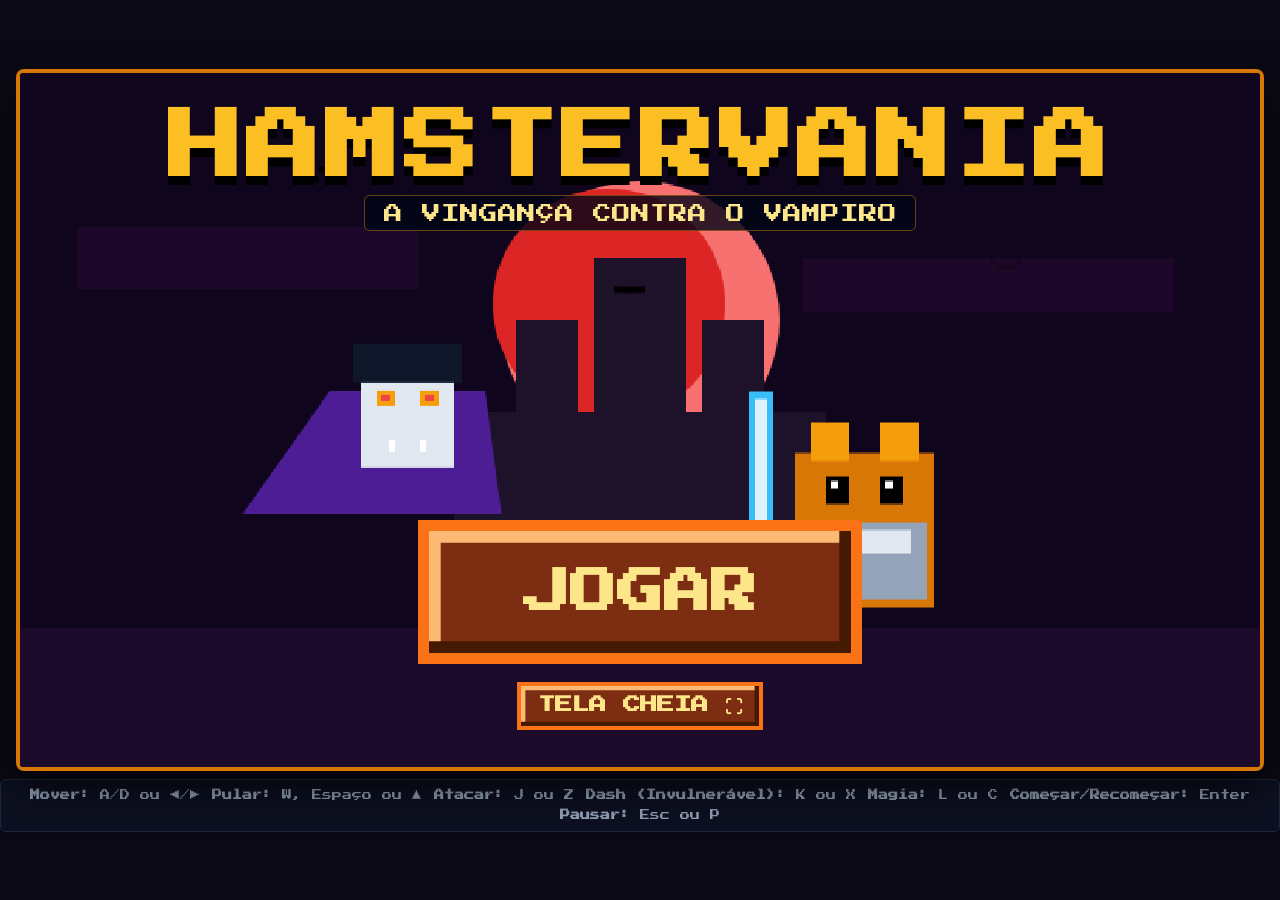
==== index.html @ 7ae37add "Rename HamsterVania.html to index.html" ====
<!DOCTYPE html>
<html lang="pt-BR">
<head>
  <meta charset="UTF-8">
  <meta name="viewport" content="width=device-width, initial-scale=1.0, maximum-scale=1.0, user-scalable=no, viewport-fit=cover">
  <meta name="mobile-web-app-capable" content="yes">
  <meta name="apple-mobile-web-app-capable" content="yes">
  <meta name="theme-color" content="#0b0914">
  <title>HamsterVania: O Cavaleiro Valente</title>
  <style>
    @import url('https://fonts.googleapis.com/css2?family=Press+Start+2P&display=swap');

    * {
      box-sizing: border-box;
      font-family: 'Press Start 2P', 'Courier New', monospace;
      user-select: none;
      -webkit-user-select: none;
      -webkit-touch-callout: none;
      -webkit-tap-highlight-color: transparent;
      touch-action: manipulation;
    }

    html, body {
      margin: 0;
      height: 100%;
      background: #0b0914;
      color: #fff;
      overflow: hidden;
      overscroll-behavior: none;
    }

    .hidden { display: none !important; }
    .opacity-0 { opacity: 0 !important; }

    /* ---------- Estrutura geral ---------- */
    #app {
      position: fixed;
      inset: 0;
      display: flex;
      flex-direction: column;
      align-items: center;
      justify-content: center;
    }
    body.touch.portrait #app { justify-content: flex-start; }
    /* Retrato: palco centralizado na área acima dos controles */
    body.touch.portrait #stageWrap { margin: auto 0; }

    /* O tamanho do palco é definido por JS (sempre 16:9) e serve de "container" para as unidades cqw */
    #stageWrap {
      container-type: size;
      width: 800px;
      height: 450px;
      flex: none;
    }

    #stage {
      position: relative;
      width: 100%;
      height: 100%;
      overflow: hidden;
      background: #0f172a;
      border: 4px solid #d97706;
      border-radius: 8px;
      box-shadow: 0 20px 40px rgba(0, 0, 0, .6);
      /* Toda a interface do palco escala em "em" a partir daqui */
      font-size: clamp(8px, 2cqw, 36px);
    }
    body.touch.landscape #stage { border-width: 2px; border-radius: 4px; }
    body.touch.portrait #stage { border-width: 2px; border-radius: 0 0 6px 6px; }

    canvas {
      image-rendering: pixelated;
      image-rendering: crisp-edges;
      background: #110d1f;
    }
    #gameCanvas { display: block; width: 100%; height: 100%; }

    /* ---------- Botão pixel ---------- */
    .pixel-btn {
      background: #7c2d12;
      color: #fde68a;
      border: .25em solid #f97316;
      box-shadow: inset -.25em -.25em 0 #451a03, inset .25em .25em 0 #fdba74;
      font-weight: bold;
      cursor: pointer;
      transition: transform .1s, background .15s;
    }
    .pixel-btn:hover { background: #9a3412; }
    .pixel-btn:active { transform: scale(.95); }

    .overlay {
      position: absolute;
      inset: 0;
      display: flex;
      flex-direction: column;
      align-items: center;
    }

    /* ---------- Tela inicial ---------- */
    #startScreen {
      z-index: 20;
      justify-content: space-between;
      padding: 1.2em 1em;
      background: rgba(2, 6, 23, .4);
    }
    #coverCanvas { position: absolute; inset: 0; width: 100%; height: 100%; z-index: -1; }
    .title-wrap { display: flex; flex-direction: column; align-items: center; gap: .4em; text-align: center; margin-top: .3em; }
    .game-title {
      margin: 0;
      font-size: max(17px, 3em);
      color: #fbbf24;
      text-shadow: 0 .12em 0 #000;
      letter-spacing: .05em;
      animation: pulse 2s cubic-bezier(.4, 0, .6, 1) infinite;
    }
    @keyframes pulse { 50% { opacity: .5; } }
    .subtitle {
      margin: 0;
      font-size: max(8px, .75em);
      color: #fde68a;
      background: rgba(2, 6, 23, .8);
      padding: .4em 1em;
      border-radius: .3em;
      border: 1px solid rgba(245, 158, 11, .4);
    }
    .start-actions { position: relative; z-index: 10; display: flex; flex-direction: column; align-items: center; gap: .7em; margin-bottom: .3em; }
    #startBtn { padding: .8em 2em; font-size: max(14px, 1.875em); }
    .secondary-row { display: flex; gap: .6em; align-items: center; }
    #continueBtn { padding: .7em 1.6em; font-size: max(11px, 1.35em); }
    #startBtn.compact { padding: .55em 1.4em; font-size: max(9px, 1em); }
    #toast {
      position: absolute; top: 30%; left: 50%; transform: translateX(-50%);
      z-index: 12; pointer-events: none; white-space: nowrap;
      font-size: max(8px, .9em); color: #fde68a;
      background: rgba(15, 23, 42, .92); border: 1px solid rgba(245, 158, 11, .6);
      border-radius: .3em; padding: .5em 1em;
      opacity: 0; transition: opacity .25s;
    }
    #toast.show { opacity: 1; }
    #pauseBtn {
      position: absolute; bottom: .6em; left: 50%; transform: translateX(-50%);
      z-index: 11; display: none; align-items: center; justify-content: center;
      width: 2.6em; height: 2.6em; padding: 0; font-size: max(9px, 1.1em);
      background: rgba(30, 41, 59, .75); color: #e2e8f0;
      border: 2px solid #475569; border-radius: .5em; cursor: pointer; opacity: .8;
    }
    #pauseBtn:hover { opacity: 1; background: rgba(217, 119, 6, .8); }
    body.playing #pauseBtn { display: flex; }
    #pauseScreen {
      z-index: 35; justify-content: center; gap: .7em; padding: 1em;
      background: rgba(2, 6, 23, .82); backdrop-filter: blur(3px);
    }
    #pauseScreen h2 { margin: 0 0 .3em; font-size: max(14px, 2.4em); color: #fbbf24; text-shadow: 0 .12em 0 #000; }
    .menu-btn { width: min(20em, 85%); padding: .6em .5em; font-size: max(9px, 1em); }
    body.paused #mobileControls { opacity: .35; }
    body.paused .ctl-group { pointer-events: none !important; }
    .small-btn { padding: .6em 1em; font-size: max(8px, .7em); }
    #rotateHint {
      display: none;
      font-size: max(7px, .6em);
      color: #fde68a;
      background: rgba(2, 6, 23, .8);
      padding: .5em .8em;
      border-radius: .3em;
      text-align: center;
      line-height: 1.5;
    }
    body.touch.portrait #rotateHint { display: block; }

    /* ---------- Lore ---------- */
    #loreScreen {
      z-index: 25;
      justify-content: center;
      background: rgba(2, 6, 23, .95);
      padding: 1em 1.2em;
      text-align: center;
    }
    .lore-inner { width: 100%; max-width: 46em; height: 100%; max-height: 100%; display: flex; flex-direction: column; gap: .6em; min-height: 0; }
    .lore-head { display: flex; justify-content: space-between; align-items: center; gap: .6em; flex: none; }
    .lore-head h2 { margin: 0; font-size: max(10px, 1.5em); color: #fbbf24; text-shadow: 0 .1em 0 #000; text-align: left; }
    #skipBtn { padding: .5em .8em; font-size: max(7px, .7em); color: #fcd34d; white-space: nowrap; }
    #loreTextContainer {
      flex: 1 1 auto;
      min-height: 0;
      overflow-y: auto;
      -webkit-overflow-scrolling: touch;
      font-size: max(8px, .85em);
      color: #cbd5e1;
      line-height: 1.7;
      padding: .8em;
      border: 1px solid rgba(245, 158, 11, .3);
      border-radius: .4em;
      background: rgba(15, 23, 42, .9);
      text-align: left;
      box-shadow: inset 0 2px 4px rgba(0, 0, 0, .5);
    }
    #loreTextContainer p { margin: 0 0 .9em; }
    #loreTextContainer p:last-child { margin: 0; }
    #okBtn { flex: none; width: 100%; padding: .7em .5em; font-size: max(9px, 1.05em); }

    /* ---------- Game over / vitória ---------- */
    #msgScreen {
      z-index: 30;
      justify-content: center;
      background: rgba(0, 0, 0, .85);
      backdrop-filter: blur(4px);
      padding: 1em;
      text-align: center;
    }
    #msgTitle { margin: 0 0 .5em; font-size: max(16px, 3em); text-shadow: 0 .12em 0 #000; }
    #msgTitle.lose { color: #ef4444; }
    #msgTitle.win { color: #fbbf24; }
    #msgDesc { margin: 0 0 1.2em; font-size: max(8px, .85em); color: #cbd5e1; max-width: 32em; line-height: 1.7; }
    #restartBtn { padding: .8em 1.6em; font-size: max(10px, 1.1em); }

    /* ---------- HUD ---------- */
    #hud {
      position: absolute;
      top: .6em; left: .6em; right: .6em;
      z-index: 10;
      display: flex;
      justify-content: space-between;
      align-items: flex-start;
      gap: .5em;
      pointer-events: none;
      font-size: max(8px, .85em);
    }
    .hud-box {
      background: rgba(15, 23, 42, .8);
      border: 1px solid rgba(245, 158, 11, .5);
      border-radius: .3em;
      padding: .45em .6em;
      min-width: 0;
    }
    .hud-row { display: flex; align-items: center; gap: .5em; }
    .hud-row + .hud-row { margin-top: .35em; }
    .bar { background: #1e293b; border: 1px solid #475569; border-radius: .25em; overflow: hidden; height: .85em; }
    .bar > div { height: 100%; }
    .bar-hp { width: 20cqw; }
    .bar-mp { width: 14cqw; height: .65em; }
    .bar-st { width: 17cqw; height: .65em; }
    .bar-boss { width: 18cqw; }
    #hpBar { background: #dc2626; transition: width .2s; }
    #mpBar { background: #3b82f6; transition: width .2s; }
    #stBar { background: #a3e635; transition: background .15s; }
    #stBar.low { background: #78716c; }
    #bossHpBar { background: #9333ea; transition: width .15s; }
    .lbl-hp { color: #f87171; }
    .lbl-mp { color: #60a5fa; }
    .lbl-st { color: #a3e635; }
    .hud-stage { text-align: center; color: #fbbf24; font-weight: bold; border-color: rgba(245, 158, 11, .5); max-width: 32cqw; }
    #stageTitleHud { font-size: .65em; color: #cbd5e1; margin-top: .3em; line-height: 1.4; font-weight: normal; }
    #bossHud { border-color: rgba(239, 68, 68, .5); display: flex; flex-direction: column; align-items: flex-end; gap: .35em; max-width: 30cqw; transition: opacity .3s; }
    #bossName { color: #f87171; font-size: .8em; text-align: right; line-height: 1.4; }

    /* ---------- Teclado (PC) ---------- */
    #kbHints {
      display: flex;
      flex-wrap: wrap;
      justify-content: center;
      gap: .5em 1.2em;
      margin-top: 8px;
      padding: 8px 12px;
      max-width: 100%;
      font-size: 10px;
      color: #94a3b8;
      background: rgba(15, 23, 42, .6);
      border: 1px solid #1e293b;
      border-radius: 6px;
      line-height: 1.5;
    }
    body.touch #kbHints { display: none; }

    /* ---------- Controles touch ---------- */
    #mobileControls { display: none; z-index: 40; }
    body.touch.playing #mobileControls { display: flex; }

    .ctl-btn {
      width: var(--b);
      height: var(--b);
      border-radius: 14px;
      border: 2px solid #475569;
      background: rgba(30, 41, 59, .78);
      color: #e2e8f0;
      font-weight: bold;
      font-size: max(7px, calc(var(--b) * .13));   /* 6 letras da fonte pixel precisam caber no botão */
      overflow: hidden;
      display: flex;
      align-items: center;
      justify-content: center;
      pointer-events: none;      /* quem recebe o toque é o grupo (permite arrastar o dedo) */
      transition: transform .06s, background .06s;
    }
    .ctl-btn.dir { font-size: calc(var(--b) * .42); }
    .ctl-btn.nostam { opacity: .45; }
    .ctl-btn.active { transform: scale(.93); background: rgba(217, 119, 6, .9); }
    #btnJump   { background: rgba(120, 53, 15, .78);  border-color: #d97706; color: #fde68a; }
    #btnAttack { background: rgba(127, 29, 29, .78);  border-color: #dc2626; color: #fecaca; }
    #btnDash   { background: rgba(12, 74, 110, .78);  border-color: #0284c7; color: #bae6fd; }
    #btnMagic  { background: rgba(88, 28, 135, .78);  border-color: #9333ea; color: #e9d5ff; }
    #btnJump.active   { background: rgba(217, 119, 6, .95); }
    #btnAttack.active { background: rgba(220, 38, 38, .95); }
    #btnDash.active   { background: rgba(2, 132, 199, .95); }
    #btnMagic.active  { background: rgba(147, 51, 234, .95); }

    .ctl-group { display: flex; gap: 8px; touch-action: none; }
    #actions { flex-wrap: wrap; justify-content: flex-end; }

    /* Retrato: palco no topo, controles grandes embaixo */
    body.touch.portrait #mobileControls {
      --b: clamp(54px, 17vw, 84px);
      position: relative;
      flex: none;
      width: 100%;
      align-items: center;
      justify-content: space-between;
      padding: 8px 14px calc(env(safe-area-inset-bottom, 0px) + 12px);
    }
    body.touch.portrait #actions { width: calc(var(--b) * 2 + 8px); }
    body.touch.portrait #dpad { gap: 12px; }

    /* Paisagem: controles sobrepostos ao jogo, nos cantos da tela */
    body.touch.landscape #mobileControls {
      --b: clamp(46px, 14vh, 70px);
      position: fixed;
      inset: 0;
      align-items: flex-end;
      justify-content: space-between;
      pointer-events: none;
      padding: 0 max(env(safe-area-inset-right, 0px), 14px) max(env(safe-area-inset-bottom, 0px), 10px) max(env(safe-area-inset-left, 0px), 14px);
    }
    body.touch.landscape .ctl-group { pointer-events: auto; opacity: .8; }
    body.touch.landscape #actions { flex-wrap: nowrap; }
  </style>
</head>
<body>

  <div id="app">
    <!-- Container do Jogo (16:9, redimensionado por JS) -->
    <div id="stageWrap">
      <div id="stage">

        <!-- Tela Inicial / Capa -->
        <div id="startScreen" class="overlay">
          <canvas id="coverCanvas" width="800" height="450"></canvas>

          <div class="title-wrap">
            <h1 class="game-title">HAMSTERVANIA</h1>
            <p class="subtitle">A VINGANÇA CONTRA O VAMPIRO</p>
          </div>

          <div class="start-actions">
            <button id="continueBtn" onclick="continueGame()" class="pixel-btn hidden">CONTINUAR</button>
            <button id="startBtn" onclick="newGameClick()" class="pixel-btn">JOGAR</button>
            <div class="secondary-row">
              <button id="fsBtn" onclick="toggleFullscreen()" class="pixel-btn small-btn hidden">TELA CHEIA ⛶</button>
            </div>
            <div id="rotateHint">DICA: GIRE O CELULAR PARA<br>JOGAR EM TELA MAIOR</div>
          </div>
        </div>

        <!-- Tela de Lore Inicial -->
        <div id="loreScreen" class="overlay hidden">
          <div class="lore-inner">
            <div class="lore-head">
              <h2>A HISTÓRIA DE JUJUBA</h2>
              <button id="skipBtn" onclick="beginGameplay()" class="pixel-btn">Pular Texto ⏩</button>
            </div>
            <div id="loreTextContainer">
              <p>Nas profundezas do Castelo Sombrio, o temível Conde Drácula e seu exército de monstros cometeram o pior crime imaginável: <b>roubaram todo o estoque secreto de sementes douradas e grãos preciosos de Jujuba!</b></p>
              <p>Decidida a recuperar o que é seu por direito e vingar seu lar, Jujuba ergue sua espada mágica, veste sua armadura e ajusta seu elmo de cavaleiro para uma jornada implacável.</p>
              <p>Ela precisará atravessar 8 regiões traiçoeiras — desde salões góticos e florestas sombrias até criptas ancestrais e fossos de lava incandescentes —, enfrentando chefões lendários em cada etapa.</p>
              <p>Prepare sua espada, use o dash invulnerável para esquivar dos perigos como um verdadeiro mestre e ajude Jujuba a derrotar o mal!</p>
            </div>
            <button id="okBtn" onclick="beginGameplay()" class="pixel-btn">
              <span id="loreCountdownText">OK - PROSSEGUIR PARA O JOGO</span> ⚔️
            </button>
          </div>
        </div>

        <!-- Tela de Game Over / Vitória -->
        <div id="msgScreen" class="overlay hidden">
          <h2 id="msgTitle" class="lose">GAME OVER</h2>
          <p id="msgDesc"></p>
          <button id="restartBtn" onclick="restart()" class="pixel-btn">TENTAR NOVAMENTE</button>
        </div>

        <!-- Menu de Pause -->
        <div id="pauseScreen" class="overlay hidden">
          <h2>PAUSADO</h2>
          <button id="resumeBtn" onclick="resumeGame()" class="pixel-btn menu-btn">CONTINUAR</button>
          <button onclick="restartStage()" class="pixel-btn menu-btn">REINICIAR FASE</button>
          <button id="musicBtn" onclick="toggleMusic()" class="pixel-btn menu-btn">MÚSICA: LIGADA</button>
          <button onclick="toMainMenu()" class="pixel-btn menu-btn">MENU PRINCIPAL</button>
        </div>

        <!-- HUD -->
        <div id="hud" class="hidden">
          <div class="hud-box">
            <div class="hud-row">
              <span class="lbl-hp">HP:</span>
              <div class="bar bar-hp"><div id="hpBar" style="width: 100%;"></div></div>
            </div>
            <div class="hud-row">
              <span class="lbl-mp">MP:</span>
              <div class="bar bar-mp"><div id="mpBar" style="width: 100%;"></div></div>
            </div>
            <div class="hud-row">
              <span class="lbl-st">ST:</span>
              <div class="bar bar-st"><div id="stBar" style="width: 100%;"></div></div>
            </div>
          </div>

          <div class="hud-box hud-stage">
            <div>FASE <span id="stageNum">1</span>/8</div>
            <div id="stageTitleHud">Castelo Gótico</div>
          </div>

          <div id="bossHud" class="hud-box opacity-0">
            <span id="bossName">CHEFÃO</span>
            <div class="bar bar-boss"><div id="bossHpBar" style="width: 100%;"></div></div>
          </div>
        </div>

        <button id="pauseBtn" onclick="pauseGame()" aria-label="Pausar">II</button>
        <div id="toast"></div>

        <!-- Canvas do Jogo -->
        <canvas id="gameCanvas" width="800" height="450"></canvas>
      </div>
    </div>

    <!-- Instruções Teclado (somente PC) -->
    <div id="kbHints">
      <span><b>Mover:</b> A/D ou ◀/▶</span>
      <span><b>Pular:</b> W, Espaço ou ▲</span>
      <span><b>Atacar:</b> J ou Z</span>
      <span><b>Dash (Invulnerável):</b> K ou X</span>
      <span><b>Magia:</b> L ou C</span>
      <span><b>Começar/Recomeçar:</b> Enter</span>
      <span><b>Pausar:</b> Esc ou P</span>
    </div>

    <!-- Controles Touch (celular/tablet) -->
    <div id="mobileControls">
      <div id="dpad" class="ctl-group">
        <div id="btnLeft" class="ctl-btn dir">◀</div>
        <div id="btnRight" class="ctl-btn dir">▶</div>
      </div>
      <div id="actions" class="ctl-group">
        <div id="btnMagic" class="ctl-btn">MAGIA</div>
        <div id="btnDash" class="ctl-btn">DASH</div>
        <div id="btnJump" class="ctl-btn">PULAR</div>
        <div id="btnAttack" class="ctl-btn">ATACAR</div>
      </div>
    </div>
  </div>

  <script>
    // --- CANVAS DO JOGO E DA CAPA ---
    const canvas = document.getElementById('gameCanvas');
    const ctx = canvas.getContext('2d');
    let coverCanvas = document.getElementById('coverCanvas');
    let coverCtx = coverCanvas.getContext('2d');
    coverCtx.imageSmoothingEnabled = false;

    let musicOn = true;
    let audioCtx = null;
    let bgmMusicInterval = null;

    function initAudio() {
      if (!audioCtx) {
        audioCtx = new (window.AudioContext || window.webkitAudioContext)();
      }
      if (audioCtx.state === 'suspended') {
        audioCtx.resume();
      }
    }

    function playSound(type) {
      if (!audioCtx) return;
      try {
        const osc = audioCtx.createOscillator();
        const gain = audioCtx.createGain();
        const now = audioCtx.currentTime;
        osc.connect(gain);
        gain.connect(audioCtx.destination);

        if (type === 'jump') {
          osc.type = 'sine';
          osc.frequency.setValueAtTime(150, now);
          osc.frequency.exponentialRampToValueAtTime(350, now + 0.15);
          gain.gain.setValueAtTime(0.08, now);
          gain.gain.exponentialRampToValueAtTime(0.001, now + 0.15);
          osc.start(now);
          osc.stop(now + 0.15);
        } else if (type === 'attack') {
          osc.type = 'triangle';
          osc.frequency.setValueAtTime(220, now);
          osc.frequency.linearRampToValueAtTime(80, now + 0.12);
          gain.gain.setValueAtTime(0.12, now);
          gain.gain.exponentialRampToValueAtTime(0.001, now + 0.12);
          osc.start(now);
          osc.stop(now + 0.12);
        } else if (type === 'dash') {
          osc.type = 'sawtooth';
          osc.frequency.setValueAtTime(300, now);
          osc.frequency.exponentialRampToValueAtTime(120, now + 0.2);
          gain.gain.setValueAtTime(0.08, now);
          gain.gain.exponentialRampToValueAtTime(0.001, now + 0.2);
          osc.start(now);
          osc.stop(now + 0.2);
        } else if (type === 'magic') {
          osc.type = 'sine';
          osc.frequency.setValueAtTime(400, now);
          osc.frequency.exponentialRampToValueAtTime(700, now + 0.25);
          gain.gain.setValueAtTime(0.1, now);
          gain.gain.exponentialRampToValueAtTime(0.001, now + 0.25);
          osc.start(now);
          osc.stop(now + 0.25);
        } else if (type === 'hit') {
          osc.type = 'square';
          osc.frequency.setValueAtTime(100, now);
          osc.frequency.linearRampToValueAtTime(40, now + 0.15);
          gain.gain.setValueAtTime(0.12, now);
          gain.gain.exponentialRampToValueAtTime(0.001, now + 0.15);
          osc.start(now);
          osc.stop(now + 0.15);
        }
      } catch (e) {}
    }

    function startBgmMusic() {
      if (bgmMusicInterval || !musicOn) return;
      const notes = [130.81, 146.83, 164.81, 174.61, 196.00, 220.00];
      let step = 0;
      bgmMusicInterval = setInterval(() => {
        if (!gameRunning || !audioCtx) return;
        try {
          const osc = audioCtx.createOscillator();
          const gain = audioCtx.createGain();
          const now = audioCtx.currentTime;
          osc.type = 'triangle';
          
          const freq = notes[step % notes.length];
          osc.frequency.setValueAtTime(freq, now);

          gain.gain.setValueAtTime(0.03, now);
          gain.gain.exponentialRampToValueAtTime(0.001, now + 0.4);

          osc.connect(gain);
          gain.connect(audioCtx.destination);
          osc.start(now);
          osc.stop(now + 0.4);

          step++;
        } catch (e) {}
      }, 500);
    }

    function stopBgmMusic() {
      if (bgmMusicInterval) {
        clearInterval(bgmMusicInterval);
        bgmMusicInterval = null;
      }
    }

    let gameRunning = false;
    let currentStage = 1;
    const TOTAL_STAGES = 8;
    let animFrameCounter = 0;
    let loreTimer = null;

    let cameraX = 0;
    const STAGE_WIDTH = 2800;
    const BOSS_ARENA_X = 2000;
    const BOSS_WALL_X = BOSS_ARENA_X + 14;   // parede do portão da sala do chefão
    let bossLocked = false;                   // sala trancada enquanto o chefão vive
    let gateAnim = 0;                         // 0 = aberto, 1 = fechado (animação)

    let hasOneHitSword = false;
    let npcInteracted = false;
    let npcObj = null;

    const keys = {
      left: false,
      right: false,
      jump: false,
      attack: false,
      dash: false,
      magic: false
    };

    const GRAVITY = 0.5;

    const player = {
      x: 60,
      y: 300,
      width: 32,
      height: 32,
      vx: 0,
      vy: 0,
      speed: 3.8,
      jumpForce: -10.5,
      grounded: false,
      facing: 'right',
      
      hp: 100,
      maxHp: 100,
      mp: 100,
      maxMp: 100,
      
      isAttacking: false,
      attackTimer: 0,
      
      isDashing: false,
      dashTimer: 0,
      dashCooldown: 0,
      stamina: 100,
      maxStamina: 100,
      staminaDelay: 0,
      isInvincible: false,
      
      magicCooldown: 0,
      hurtTimer: 0,

      walkCycle: 0,
      breatheCycle: 0
    };

    let playerProjectiles = [];
    let enemyProjectiles = [];
    let particles = [];
    let stageEnemies = [];

    const bossNames = [
      "1. Conde Drácula Sombrio",
      "2. Dama Bruxa Vampira",
      "3. Aranha Vampira Gigante",
      "4. Lobisomem Vampiro Selvagem",
      "5. Golem de Sangue Antigo",
      "6. Feiticeira das Sombras",
      "7. Demônio Ancestral Alado",
      "8. Conde Drácula Supremo"
    ];

    const stageThemes = [
      { bg: '#0a0612', skyGlow: '#fef08a', themeType: 'castle', name: 'Castelo Gótico (Salões)' },
      { bg: '#03140a', skyGlow: '#4ade80', themeType: 'forest', name: 'Floresta Mística (Jardim)' },
      { bg: '#050b14', skyGlow: '#38bdf8', themeType: 'crypt', name: 'Cripta dos Esqueletos' },
      { bg: '#180404', skyGlow: '#f97316', themeType: 'lava', name: 'Fosso de Lava Subterrâneo' },
      { bg: '#02120b', skyGlow: '#22c55e', themeType: 'swamp', name: 'Pântano Venenoso Sombrio' },
      { bg: '#0d091e', skyGlow: '#a855f7', themeType: 'crystal', name: 'Mina de Cristais Ancestrais' },
      { bg: '#1a1005', skyGlow: '#eab308', themeType: 'sanctuary', name: 'Santuário Superior do Castelo' },
      { bg: '#1a000c', skyGlow: '#dc2626', themeType: 'throne', name: 'Castelo de Drácula (Trono Final)' }
    ];

    let boss = null;
    let platforms = [];

    function drawCoverArt() {
      if (document.getElementById('startScreen').classList.contains('hidden')) {
        requestAnimationFrame(drawCoverArt);
        return;
      }
      const t = Date.now() * 0.002;
      coverCtx.fillStyle = '#0f051d';
      coverCtx.fillRect(0, 0, 800, 450);

      coverCtx.fillStyle = '#f87171';
      coverCtx.beginPath();
      coverCtx.arc(400, 160, 90, 0, Math.PI * 2);
      coverCtx.fill();
      coverCtx.fillStyle = '#dc2626';
      coverCtx.beginPath();
      coverCtx.arc(380, 150, 75, 0, Math.PI * 2);
      coverCtx.fill();

      coverCtx.fillStyle = '#1e112a';
      coverCtx.fillRect(280, 220, 240, 160);
      coverCtx.fillRect(320, 160, 40, 100);
      coverCtx.fillRect(440, 160, 40, 100);
      coverCtx.fillRect(370, 120, 60, 140);

      for (let i = 0; i < 5; i++) {
        const bx = 200 + i * 100 + Math.sin(t + i) * 30;
        const by = 80 + (i % 3) * 30 + Math.cos(t * 1.5 + i) * 15;
        coverCtx.fillStyle = '#000';
        coverCtx.fillRect(bx, by, 12, 4);
        coverCtx.fillRect(bx - 4, by - 4 + Math.sin(t * 8 + i) * 4, 4, 4);
        coverCtx.fillRect(bx + 12, by - 4 + Math.sin(t * 8 + i) * 4, 4, 4);
      }

      coverCtx.fillStyle = 'rgba(40, 10, 50, 0.6)';
      coverCtx.fillRect(50 + Math.sin(t) * 20, 100, 220, 40);
      coverCtx.fillRect(520 + Math.cos(t) * 20, 120, 240, 35);

      coverCtx.fillStyle = '#1c0a2a';
      coverCtx.fillRect(0, 360, 800, 90);

      drawVampireBossCover(220, 180 + Math.sin(t * 2) * 6, t);
      drawHamsterHeroCover(500, 250 + Math.sin(t * 3) * 4, t);

      requestAnimationFrame(drawCoverArt);
    }

    function drawVampireBossCover(x, y, t) {
      coverCtx.save();
      coverCtx.fillStyle = '#4c1d95';
      coverCtx.beginPath();
      coverCtx.moveTo(x - 20, y + 20);
      coverCtx.lineTo(x - 80 + Math.sin(t * 4) * 10, y + 100);
      coverCtx.lineTo(x + 100 + Math.cos(t * 4) * 10, y + 100);
      coverCtx.lineTo(x + 80, y + 20);
      coverCtx.fill();

      coverCtx.fillStyle = '#e2e8f0';
      coverCtx.fillRect(x, y, 60, 70);
      coverCtx.fillStyle = '#0f172a';
      coverCtx.fillRect(x - 5, y - 10, 70, 25);
      coverCtx.fillStyle = '#f59e0b';
      coverCtx.fillRect(x + 10, y + 20, 12, 10);
      coverCtx.fillRect(x + 38, y + 20, 12, 10);
      coverCtx.fillStyle = '#ef4444';
      coverCtx.fillRect(x + 13, y + 23, 6, 4);
      coverCtx.fillRect(x + 41, y + 23, 6, 4);
      coverCtx.fillStyle = '#fff';
      coverCtx.fillRect(x + 18, y + 52, 4, 8);
      coverCtx.fillRect(x + 38, y + 52, 4, 8);
      coverCtx.restore();
    }

    function drawHamsterHeroCover(x, y, t) {
      coverCtx.save();
      coverCtx.fillStyle = '#d97706';
      coverCtx.fillRect(x, y, 90, 100);
      coverCtx.fillStyle = '#f59e0b';
      coverCtx.fillRect(x + 10, y - 20, 25, 25);
      coverCtx.fillRect(x + 55, y - 20, 25, 25);
      coverCtx.fillStyle = '#000';
      coverCtx.fillRect(x + 20, y + 15, 15, 18);
      coverCtx.fillRect(x + 55, y + 15, 15, 18);
      coverCtx.fillStyle = '#fff';
      coverCtx.fillRect(x + 23, y + 18, 5, 5);
      coverCtx.fillRect(x + 58, y + 18, 5, 5);
      coverCtx.fillStyle = '#94a3b8';
      coverCtx.fillRect(x + 5, y + 45, 80, 50);
      coverCtx.fillStyle = '#e2e8f0';
      coverCtx.fillRect(x + 15, y + 50, 60, 15);
      coverCtx.fillStyle = '#38bdf8';
      coverCtx.fillRect(x - 30, y - 40, 16, 120);
      coverCtx.fillStyle = '#e0f2fe';
      coverCtx.fillRect(x - 26, y - 35, 8, 110);
      coverCtx.fillStyle = '#f59e0b';
      coverCtx.fillRect(x - 45, y + 80, 46, 12);
      coverCtx.restore();
    }

    drawCoverArt();

    function startLoreIntro() {
      document.getElementById('startScreen').classList.add('hidden');
      document.getElementById('loreScreen').classList.remove('hidden');
    }

    function beginGameplay(startStage) {
      if (!Number.isInteger(startStage)) startStage = 1;   // chamado sem argumento pelos botões / Enter
      if (loreTimer) {
        clearInterval(loreTimer);
        loreTimer = null;
      }
      initAudio();
      startBgmMusic();
      document.getElementById('loreScreen').classList.add('hidden');
      document.getElementById('hud').classList.remove('hidden');
      setControlsVisible(true);
      currentStage = startStage;
      gameRunning = true;
      initStage(currentStage);
      startLoop();
    }

    const DASH_COST = 34;          // 2 dashes seguidos e o 3º só com recarga
    const STAMINA_REGEN = 0.5;     // por frame (≈30/s) -> ~3,5 s para encher
    const STAMINA_DELAY = 25;      // frames de pausa após um dash antes de recarregar

    function initStage(stageNum) {
      player.x = 60;
      player.y = 300;
      player.vx = 0;
      player.vy = 0;
      player.hp = player.maxHp;
      player.mp = player.maxMp;
      player.stamina = player.maxStamina;
      player.staminaDelay = 0;
      bossLocked = false;
      gateAnim = 0;
      cameraX = 0;

      playerProjectiles = [];
      enemyProjectiles = [];
      particles = [];
      stageEnemies = [];

      document.getElementById('stageNum').innerText = stageNum;
      const theme = stageThemes[(stageNum - 1) % stageThemes.length];
      document.getElementById('stageTitleHud').innerText = theme.name;

      platforms = [
        { x: 0, y: 380, w: STAGE_WIDTH, h: 70 },
      ];

      for (let px = 200; px < BOSS_ARENA_X - 100; px += 220) {
        let py = 220 + (px % 3) * 40;
        platforms.push({ x: px, y: py, w: 120, h: 16 });
      }

      platforms.push({ x: BOSS_ARENA_X + 100, y: 280, w: 120, h: 16 });
      platforms.push({ x: BOSS_ARENA_X + 450, y: 280, w: 120, h: 16 });
      platforms.push({ x: BOSS_ARENA_X + 280, y: 210, w: 140, h: 16 });

      if (stageNum === 3) {
        hasOneHitSword = false;
        npcInteracted = false;
        npcObj = {
          x: 900,
          y: 330,
          width: 32,
          height: 36,
          text: "libera sua raiva jujubaaaaaaa!!!"
        };
      } else {
        npcObj = null;
        const enemyCount = 5;
        for (let i = 0; i < enemyCount; i++) {
          const ex = 450 + i * 300;
          const mType = (i + stageNum) % 3;
          stageEnemies.push({
            x: ex,
            y: mType === 2 ? 220 : 330,
            width: 32,
            height: mType === 2 ? 28 : 36,
            hp: 35 + stageNum * 10,
            maxHp: 35 + stageNum * 10,
            facing: 'left',
            shootTimer: Math.floor(Math.random() * 60),
            walkCycle: 0,
            vx: (i % 2 === 0 ? 1 : -1) * (mType === 1 ? 1.4 : 1.0),
            type: mType
          });
        }
      }

      const baseHp = 140 + stageNum * 55;
      boss = {
        x: BOSS_ARENA_X + 550,
        y: 280,
        width: 52,
        height: 60,
        type: stageNum,
        name: bossNames[stageNum - 1],
        hp: baseHp,
        maxHp: baseHp,
        vx: 0,
        vy: 0,
        facing: 'left',
        attackTimer: 0,
        stateTimer: 0,
        isHurt: 0,
        animFrame: 0,
        color: getBossColor(stageNum)
      };

      const bossHud = document.getElementById('bossHud');
      bossHud.classList.add('opacity-0');
      document.getElementById('bossName').innerText = boss.name;
      updateBossHpBar();
    }

    function getBossColor(stage) {
      const colors = ['#881337', '#701a75', '#0f766e', '#7c2d12', '#15803d', '#581c87', '#9333ea', '#4c1d95'];
      return colors[(stage - 1) % colors.length];
    }

    window.addEventListener('keydown', e => {
      if (!gameRunning || paused) return;
      if (e.key === ' ' || e.key.startsWith('Arrow')) e.preventDefault();
      if (e.key === 'ArrowLeft' || e.key === 'a' || e.key === 'A') keys.left = true;
      if (e.key === 'ArrowRight' || e.key === 'd' || e.key === 'D') keys.right = true;
      if (e.key === 'ArrowUp' || e.key === 'w' || e.key === 'W' || e.key === ' ') keys.jump = true;
      if (e.key === 'j' || e.key === 'J' || e.key === 'z' || e.key === 'Z') keys.attack = true;
      if (e.key === 'k' || e.key === 'K' || e.key === 'x' || e.key === 'X') keys.dash = true;
      if (e.key === 'l' || e.key === 'L' || e.key === 'c' || e.key === 'C') keys.magic = true;
    });

    window.addEventListener('keyup', e => {
      if (e.key === 'ArrowLeft' || e.key === 'a' || e.key === 'A') keys.left = false;
      if (e.key === 'ArrowRight' || e.key === 'd' || e.key === 'D') keys.right = false;
      if (e.key === 'ArrowUp' || e.key === 'w' || e.key === 'W' || e.key === ' ') keys.jump = false;
      if (e.key === 'j' || e.key === 'J' || e.key === 'z' || e.key === 'Z') keys.attack = false;
      if (e.key === 'k' || e.key === 'K' || e.key === 'x' || e.key === 'X') keys.dash = false;
      if (e.key === 'l' || e.key === 'L' || e.key === 'c' || e.key === 'C') keys.magic = false;
    });

    // (controles touch: ver bloco RESPONSIVIDADE E CONTROLES no final do script)

    function update() {
      if (!gameRunning) return;
      animFrameCounter++;

      if (player.mp < player.maxMp) player.mp += 0.18;

      if (!player.isDashing) {
        if (keys.left) {
          player.vx = -player.speed;
          player.facing = 'left';
          player.walkCycle += 0.25;
        } else if (keys.right) {
          player.vx = player.speed;
          player.facing = 'right';
          player.walkCycle += 0.25;
        } else {
          player.vx *= 0.7;
          player.walkCycle = 0;
        }

        player.breatheCycle += 0.08;

        if (keys.jump && player.grounded) {
          player.vy = player.jumpForce;
          player.grounded = false;
          playSound('jump');
          createParticles(player.x + 16, player.y + 32, '#aaa', 5);
        }

        if (keys.attack && !player.isAttacking && player.attackTimer <= 0) {
          player.isAttacking = true;
          player.attackTimer = 15;
          playSound('attack');
          checkSwordHit();
        }

        if (keys.magic && player.magicCooldown <= 0 && player.mp >= 25) {
          player.mp -= 25;
          player.magicCooldown = 28;
          playSound('magic');
          playerProjectiles.push({
            x: player.facing === 'right' ? player.x + 30 : player.x - 10,
            y: player.y + 10,
            vx: player.facing === 'right' ? 7.5 : -7.5,
            vy: 0,
            radius: 8,
            color: '#38bdf8'
          });
        }

        if (keys.dash && player.dashCooldown <= 0 && player.stamina >= DASH_COST) {
          player.stamina -= DASH_COST;
          player.staminaDelay = STAMINA_DELAY;
          player.isDashing = true;
          player.isInvincible = true;
          player.dashTimer = 16;
          player.dashCooldown = 45;
          player.vx = (player.facing === 'right' ? 1 : -1) * 9.5;
          player.vy = 0;
          playSound('dash');
          createParticles(player.x + 16, player.y + 16, '#38bdf8', 8);
        }
      }

      if (player.attackTimer > 0) player.attackTimer--;
      else player.isAttacking = false;

      if (player.magicCooldown > 0) player.magicCooldown--;
      if (player.dashCooldown > 0) player.dashCooldown--;
      if (player.staminaDelay > 0) player.staminaDelay--;
      else if (!player.isDashing && player.stamina < player.maxStamina) {
        player.stamina = Math.min(player.maxStamina, player.stamina + STAMINA_REGEN);
      }
      if (player.hurtTimer > 0) player.hurtTimer--;

      if (player.isDashing) {
        player.dashTimer--;
        if (player.dashTimer % 3 === 0) {
          createParticles(player.x + 16, player.y + 16, '#93c5fd', 2);
        }
        if (player.dashTimer <= 0) {
          player.isDashing = false;
          player.isInvincible = false;
        }
      }

      player.vy += GRAVITY;
      player.x += player.vx;
      player.y += player.vy;

      if (player.x < 0) player.x = 0;
      if (player.x + player.width > STAGE_WIDTH) player.x = STAGE_WIDTH - player.width;

      if (player.x > BOSS_ARENA_X) {
        cameraX = BOSS_ARENA_X;
        document.getElementById('bossHud').classList.remove('opacity-0');
      } else {
        cameraX = Math.max(0, Math.min(STAGE_WIDTH - canvas.width, player.x - canvas.width / 3));
      }

      // Sala do chefão: ao entrar, o portão fecha atrás do jogador até o chefão morrer
      if (!bossLocked && boss && boss.hp > 0 && player.x > BOSS_ARENA_X + 40) {
        bossLocked = true;
        createParticles(BOSS_ARENA_X + 8, 200, '#94a3b8', 14);
        showToast('SALA DO CHEFÃO TRANCADA!');
      }
      if (bossLocked && player.x < BOSS_WALL_X) {
        player.x = BOSS_WALL_X;
        if (player.vx < 0) player.vx = 0;
      }
      gateAnim = bossLocked ? Math.min(1, gateAnim + 0.05) : Math.max(0, gateAnim - 0.05);

      player.grounded = false;
      platforms.forEach(plat => {
        if (player.x + player.width > plat.x &&
            player.x < plat.x + plat.w &&
            player.y + player.height >= plat.y &&
            player.y + player.height <= plat.y + plat.h + player.vy) {
          player.y = plat.y - player.height;
          player.vy = 0;
          player.grounded = true;
        }
      });

      updateStageEnemies();

      for (let i = playerProjectiles.length - 1; i >= 0; i--) {
        let p = playerProjectiles[i];
        p.x += p.vx;
        createParticles(p.x, p.y, '#7dd3fc', 1);

        let hitEnemy = false;
        for (let eIdx = stageEnemies.length - 1; eIdx >= 0; eIdx--) {
          let enemy = stageEnemies[eIdx];
          if (p.x > enemy.x && p.x < enemy.x + enemy.width &&
              p.y > enemy.y && p.y < enemy.y + enemy.height) {
            enemy.hp -= 20;
            createParticles(p.x, p.y, '#38bdf8', 6);
            hitEnemy = true;
            if (enemy.hp <= 0) {
              createParticles(enemy.x + 16, enemy.y + 16, '#f97316', 15);
              stageEnemies.splice(eIdx, 1);
            }
            break;
          }
        }

        if (hitEnemy) {
          playerProjectiles.splice(i, 1);
          continue;
        }

        if (boss && boss.hp > 0 && p.x > boss.x && p.x < boss.x + boss.width &&
            p.y > boss.y && p.y < boss.y + boss.height) {
          damageBoss(20);
          createParticles(p.x, p.y, '#38bdf8', 10);
          playerProjectiles.splice(i, 1);
          continue;
        }

        if (p.x < cameraX - 100 || p.x > cameraX + canvas.width + 100) playerProjectiles.splice(i, 1);
      }

      if (boss && boss.hp > 0 && player.x >= BOSS_ARENA_X) updateBoss();

      for (let i = enemyProjectiles.length - 1; i >= 0; i--) {
        let p = enemyProjectiles[i];
        
        if (p.gravity) {
          p.vy += p.gravity;
        }

        if (p.isHoming && player) {
          const dx = (player.x + 16) - p.x;
          const dy = (player.y + 16) - p.y;
          const dist = Math.hypot(dx, dy) || 1;
          p.vx += (dx / dist) * 0.12;
          p.vy += (dy / dist) * 0.12;
          const currentSpd = Math.hypot(p.vx, p.vy);
          if (currentSpd > 2.6) {
            p.vx = (p.vx / currentSpd) * 2.6;
            p.vy = (p.vy / currentSpd) * 2.6;
          }
        }

        p.x += p.vx;
        p.y += p.vy;

        if (!player.isInvincible && player.hurtTimer <= 0 &&
            Math.hypot(p.x - (player.x + 16), p.y - (player.y + 16)) < p.radius + 12) {
          damagePlayer(p.damage || 12);
          createParticles(p.x, p.y, '#f87171', 8);
          enemyProjectiles.splice(i, 1);
          continue;
        }

        if (p.x < cameraX - 100 || p.x > cameraX + canvas.width + 100 || p.y < 0 || p.y > canvas.height) {
          enemyProjectiles.splice(i, 1);
        }
      }

      for (let i = particles.length - 1; i >= 0; i--) {
        let pt = particles[i];
        pt.x += pt.vx;
        pt.y += pt.vy;
        pt.alpha -= 0.03;
        if (pt.alpha <= 0) particles.splice(i, 1);
      }

      document.getElementById('hpBar').style.width = Math.max(0, (player.hp / player.maxHp) * 100) + '%';
      document.getElementById('mpBar').style.width = Math.max(0, (player.mp / player.maxMp) * 100) + '%';
      const stBar = document.getElementById('stBar');
      stBar.style.width = Math.max(0, (player.stamina / player.maxStamina) * 100) + '%';
      const noStam = player.stamina < DASH_COST;
      stBar.classList.toggle('low', noStam);
      document.getElementById('btnDash').classList.toggle('nostam', noStam);
    }

    function updateStageEnemies() {
      stageEnemies.forEach((e, idx) => {
        if (player.x >= BOSS_ARENA_X - 120) {
          return;
        }

        e.x += e.vx;
        e.walkCycle += 0.2;

        if (e.type === 2) {
          e.y += Math.sin(e.walkCycle * 2) * 0.8;
        }

        if (e.x < 100 || e.x > BOSS_ARENA_X - 50) e.vx *= -1;

        e.facing = (player.x < e.x) ? 'left' : 'right';

        e.shootTimer++;
        if (e.shootTimer > 110) {
          e.shootTimer = 0;
          if (Math.abs(player.x - e.x) < 550) {
            const attackType = e.type;
            const ex = e.x + 16;
            const ey = e.y + 10;
            const px = player.x + 16;
            const py = player.y + 16;

            if (attackType === 0) {
              shootAimedProjectile(ex, ey, px, py, 2.3, '#ef4444', 6);
            } else if (attackType === 1) {
              shootAimedProjectile(ex, ey, px, py - 10, 3.2, '#f97316', 7);
            } else {
              shootAimedProjectile(ex, ey, px, py, 2.5, '#a855f7', 8);
            }
          }
        }

        if (!player.isInvincible && player.hurtTimer <= 0 &&
            player.x < e.x + e.width &&
            player.x + player.width > e.x &&
            player.y < e.y + e.height &&
            player.y + player.height > e.y) {
          damagePlayer(14);
        }
      });
    }

    function checkSwordHit() {
      const hitW = 40;
      const hitX = player.facing === 'right' ? player.x + player.width : player.x - hitW;
      const hitY = player.y - 4;

      if (npcObj && !npcInteracted && currentStage === 3) {
        if (Math.abs((player.x + 16) - (npcObj.x + 16)) < 55 && Math.abs((player.y + 16) - (npcObj.y + 16)) < 55) {
          npcInteracted = true;
          hasOneHitSword = true;
          createParticles(npcObj.x + 16, npcObj.y + 16, '#eab308', 25);
          return;
        }
      }

      const damageAmount = hasOneHitSword ? 99999 : 20;

      for (let i = stageEnemies.length - 1; i >= 0; i--) {
        let e = stageEnemies[i];
        if (hitX < e.x + e.width && hitX + hitW > e.x && hitY < e.y + e.height && hitY + 40 > e.y) {
          e.hp -= damageAmount;
          createParticles(e.x + 16, e.y + 16, hasOneHitSword ? '#fde047' : '#f59e0b', hasOneHitSword ? 20 : 8);
          if (e.hp <= 0) {
            createParticles(e.x + 16, e.y + 16, '#f97316', 15);
            stageEnemies.splice(i, 1);
          }
        }
      }

      if (boss && boss.hp > 0) {
        if (hitX < boss.x + boss.width &&
            hitX + hitW > boss.x &&
            hitY < boss.y + boss.height &&
            hitY + 40 > boss.y) {
          damageBoss(hasOneHitSword ? 99999 : 18);
          createParticles(boss.x + boss.width / 2, boss.y + boss.height / 2, hasOneHitSword ? '#fde047' : '#fbbf24', 16);
        }
      }
    }

    function shootAimedProjectile(fromX, fromY, targetX, targetY, speed, color, radius = 7) {
      const dx = targetX - fromX;
      const dy = targetY - fromY;
      const dist = Math.hypot(dx, dy) || 1;

      enemyProjectiles.push({
        x: fromX,
        y: fromY,
        vx: (dx / dist) * speed,
        vy: (dy / dist) * speed,
        radius: radius,
        color: color
      });
    }

    function updateBoss() {
      boss.stateTimer++;
      boss.animFrame += 0.1;
      if (boss.isHurt > 0) boss.isHurt--;

      boss.facing = (player.x < boss.x) ? 'left' : 'right';
      const attackFreq = Math.max(55, 120 - currentStage * 4);

      if (boss.stateTimer % attackFreq === 0) {
        boss.isAttacking = 20;
        const bx = boss.x + boss.width / 2;
        const by = boss.y + 15;
        const px = player.x + 16;
        const py = player.y + 16;
        const subPattern = Math.floor(boss.stateTimer / attackFreq) % 2;

        switch(boss.type) {
          case 1:
            if (subPattern === 0) {
              enemyProjectiles.push({
                x: bx, y: by, vx: (px < bx ? -1.4 : 1.4), vy: -1.4,
                isHoming: true, radius: 9, color: '#a855f7'
              });
            } else {
              for (let a = 0; a < Math.PI * 2; a += Math.PI / 3) {
                enemyProjectiles.push({
                  x: bx, y: by, vx: Math.cos(a) * 2.2, vy: Math.sin(a) * 2.2,
                  radius: 6, color: '#c084fc'
                });
              }
            }
            break;

          case 2:
            if (subPattern === 0) {
              shootAimedProjectile(bx, by, px, py - 30, 2.8, '#ec4899', 8);
              shootAimedProjectile(bx, by, px - 40, py, 2.6, '#f43f5e', 7);
            } else {
              enemyProjectiles.push({ x: bx, y: 370, vx: -3.0, vy: 0, radius: 10, color: '#f472b6' });
              enemyProjectiles.push({ x: bx, y: 370, vx: 3.0, vy: 0, radius: 10, color: '#f472b6' });
            }
            boss.vy = -6;
            break;

          case 3:
            if (subPattern === 0) {
              for (let i = -1; i <= 1; i++) {
                shootAimedProjectile(bx, by, px + i * 40, py, 2.8, '#0d9488', 7);
              }
            } else {
              enemyProjectiles.push({ x: bx, y: by, vx: -2, vy: -4, gravity: 0.22, radius: 9, color: '#2dd4bf' });
              enemyProjectiles.push({ x: bx, y: by, vx: 2, vy: -4, gravity: 0.22, radius: 9, color: '#2dd4bf' });
            }
            break;

          case 4:
            if (subPattern === 0) {
              shootAimedProjectile(bx, by, px, py, 3.2, '#ef4444', 11);
              boss.vy = -6;
            } else {
              for (let i = -2; i <= 2; i++) {
                enemyProjectiles.push({
                  x: bx + i * 20, y: by, vx: i * 0.9, vy: -5,
                  gravity: 0.28, radius: 8, color: '#f97316'
                });
              }
            }
            break;

          case 5:
            boss.vx = (player.x < boss.x ? -5 : 5);
            enemyProjectiles.push({ x: bx, y: by, vx: 0, vy: -2, isHoming: true, radius: 8, color: '#22c55e' });
            break;

          case 6:
            if (subPattern === 0) {
              for (let a = 0; a < Math.PI * 2; a += Math.PI / 4) {
                enemyProjectiles.push({
                  x: bx, y: by, vx: Math.cos(a) * 2.8, vy: Math.sin(a) * 2.8,
                  radius: 7, color: '#a855f7'
                });
              }
            } else {
              shootAimedProjectile(bx, by, px, py, 3.2, '#c084fc', 12);
            }
            break;

          case 7:
            for (let a = 0; a < Math.PI * 2; a += Math.PI / 4) {
              enemyProjectiles.push({
                x: bx, y: by,
                vx: Math.cos(a + boss.animFrame) * 2.5, vy: Math.sin(a + boss.animFrame) * 2.5,
                radius: 6, color: '#eab308'
              });
            }
            break;

          case 8:
            shootAimedProjectile(bx, by, px, py, 3.2, '#dc2626', 12);
            shootAimedProjectile(bx, by, px, py - 40, 2.8, '#dc2626', 10);
            enemyProjectiles.push({
              x: bx, y: by - 20, vx: (px < bx ? -1.4 : 1.4), vy: -1,
              isHoming: true, radius: 10, color: '#9f1239'
            });
            break;
        }
      }

      if (boss.type === 5) {
        boss.x += boss.vx;
        boss.vx *= 0.92;
      } else {
        if (Math.abs(player.x - boss.x) > 100) {
          boss.x += (player.x < boss.x ? -1 : 1) * (1.0 + currentStage * 0.12);
        }
      }

      boss.vy += GRAVITY * 0.5;
      boss.y += boss.vy;

      if (boss.y + boss.height > 380) {
        boss.y = 380 - boss.height;
        boss.vy = 0;
      }

      if (!player.isInvincible && player.hurtTimer <= 0 &&
          player.x < boss.x + boss.width &&
          player.x + player.width > boss.x &&
          player.y < boss.y + boss.height &&
          player.y + player.height > boss.y) {
        damagePlayer(16);
      }
    }

    function damagePlayer(amount) {
      if (player.isInvincible) return;

      player.hp -= amount;
      player.hurtTimer = 30;
      playSound('hit');
      createParticles(player.x + 16, player.y + 16, '#ef4444', 10);

      if (player.hp <= 0) {
        player.hp = 0;
        gameOver(false);
      }
    }

    function damageBoss(amount) {
      if (boss.hp <= 0) return;
      boss.hp -= amount;
      boss.isHurt = 8;
      updateBossHpBar();

      if (boss.hp <= 0) {
        boss.hp = 0;
        createParticles(boss.x + 24, boss.y + 28, '#f59e0b', 30);
        bossLocked = false;   // portão abre
        showToast('CHEFÃO DERROTADO!', 1400);

        const advance = () => {
          if (!gameRunning) return;
          if (paused) { setTimeout(advance, 200); return; }
          if (currentStage < TOTAL_STAGES) {
            currentStage++;
            player.hp = player.maxHp;
            initStage(currentStage);
            saveGame();
            showToast('FASE ' + currentStage + ' - JOGO SALVO', 2200);
          } else {
            clearSave();
            gameOver(true);
          }
        };
        setTimeout(advance, 1000);
      }
    }

    function updateBossHpBar() {
      const bossHpBar = document.getElementById('bossHpBar');
      if (boss) {
        bossHpBar.style.width = Math.max(0, (boss.hp / boss.maxHp) * 100) + '%';
      }
    }

    function createParticles(x, y, color, count) {
      for (let i = 0; i < count; i++) {
        particles.push({
          x: x,
          y: y,
          vx: (Math.random() - 0.5) * 6,
          vy: (Math.random() - 0.5) * 6,
          alpha: 1,
          color: color,
          size: Math.random() * 3 + 2
        });
      }
    }

    function draw() {
      const theme = stageThemes[(currentStage - 1) % stageThemes.length];

      ctx.fillStyle = theme.bg;
      ctx.fillRect(0, 0, canvas.width, canvas.height);

      if (theme.themeType === 'forest') {
        ctx.fillStyle = '#064e3b';
        for (let fx = 50; fx < canvas.width + 200; fx += 180) {
          ctx.fillRect(fx, 120, 24, 260);
          ctx.beginPath();
          ctx.arc(fx + 12, 120, 45, 0, Math.PI * 2);
          ctx.fill();
        }
      } else if (theme.themeType === 'crypt') {
        ctx.fillStyle = '#0f172a';
        for (let cx = 80; cx < canvas.width + 200; cx += 220) {
          ctx.fillRect(cx, 160, 35, 220);
          ctx.beginPath();
          ctx.arc(cx + 17, 160, 17, Math.PI, 0, false);
          ctx.fill();
        }
      } else if (theme.themeType === 'lava') {
        ctx.fillStyle = '#7c2d12';
        ctx.fillRect(0, 340, canvas.width, 110);
        ctx.fillStyle = '#ea580c';
        ctx.fillRect(0, 350 + Math.sin(animFrameCounter * 0.1) * 4, canvas.width, 10);
      } else if (theme.themeType === 'swamp') {
        ctx.fillStyle = '#064e3b';
        ctx.fillRect(0, 320, canvas.width, 130);
        ctx.fillStyle = '#10b981';
        for (let sx = 40; sx < canvas.width; sx += 120) {
          ctx.fillRect(sx, 335 + Math.sin(animFrameCounter * 0.08 + sx) * 6, 50, 6);
        }
      } else if (theme.themeType === 'crystal') {
        ctx.fillStyle = '#3b0764';
        for (let tx = 60; tx < canvas.width + 200; tx += 150) {
          ctx.beginPath();
          ctx.moveTo(tx, 380);
          ctx.lineTo(tx + 20, 140 + (tx % 40));
          ctx.lineTo(tx + 40, 380);
          ctx.fillStyle = '#c084fc';
          ctx.fill();
        }
      } else if (theme.themeType === 'sanctuary') {
        ctx.fillStyle = '#451a03';
        for (let s = 40; s < canvas.width + 200; s += 200) {
          ctx.fillRect(s, 100, 30, 280);
          ctx.fillStyle = '#f59e0b';
          ctx.fillRect(s + 10, 120, 10, 20);
          ctx.fillStyle = '#451a03';
        }
      } else if (theme.themeType === 'throne') {
        ctx.fillStyle = '#270008';
        ctx.fillRect(0, 0, canvas.width, canvas.height);
        
        ctx.fillStyle = '#09090b';
        for (let cx = 20; cx < canvas.width + 150; cx += 180) {
          ctx.fillRect(cx, 60, 40, 320);
          ctx.fillStyle = '#991b1b';
          ctx.fillRect(cx + 15, 80, 10, 280);
          ctx.fillStyle = '#09090b';
        }

        ctx.fillStyle = '#dc2626';
        ctx.beginPath();
        ctx.arc(canvas.width / 2, 110, 65, 0, Math.PI * 2);
        ctx.fill();
        ctx.fillStyle = '#fef08a';
        ctx.beginPath();
        ctx.arc(canvas.width / 2 - 15, 95, 45, 0, Math.PI * 2);
        ctx.fill();
      } else {
        ctx.fillStyle = theme.skyGlow;
        ctx.beginPath();
        ctx.arc(160, 80, 50, 0, Math.PI * 2);
        ctx.fill();

        ctx.fillStyle = '#1e112a';
        for (let cx = -20; cx < canvas.width + 100; cx += 260) {
          ctx.fillRect(cx, 150, 40, 230);
          ctx.fillRect(cx - 5, 135, 50, 15);
          ctx.fillRect(cx + 40, 210, 120, 170);
          ctx.fillStyle = theme.skyGlow;
          ctx.fillRect(cx + 12, 170, 16, 22);
          ctx.fillStyle = '#1e112a';
        }
      }

      ctx.save();
      ctx.translate(-cameraX, 0);

      platforms.forEach(plat => {
        ctx.fillStyle = theme.themeType === 'forest' ? '#14532d' : (theme.themeType === 'lava' ? '#450a0a' : '#261a38');
        ctx.fillRect(plat.x, plat.y, plat.w, plat.h);
        ctx.fillStyle = theme.skyGlow;
        ctx.fillRect(plat.x, plat.y, plat.w, 4);
      });

      ctx.fillStyle = '#dc2626';
      ctx.fillRect(BOSS_ARENA_X - 10, 320, 6, 60);
      ctx.fillRect(BOSS_ARENA_X - 10, 320, 24, 12);

      if (gateAnim > 0) {
        const gh = 380 * gateAnim;
        ctx.fillStyle = '#334155';
        ctx.fillRect(BOSS_ARENA_X, 0, 14, gh);
        ctx.fillStyle = '#94a3b8';
        for (let gy = 0; gy < gh; gy += 40) ctx.fillRect(BOSS_ARENA_X, gy, 14, 4);
        ctx.fillStyle = '#7f1d1d';
        ctx.fillRect(BOSS_ARENA_X + 14, 0, 3, gh);
      }

      particles.forEach(p => {
        ctx.fillStyle = p.color;
        ctx.globalAlpha = p.alpha;
        ctx.fillRect(p.x, p.y, p.size, p.size);
      });
      ctx.globalAlpha = 1.0;

      playerProjectiles.forEach(p => {
        ctx.fillStyle = p.color;
        ctx.beginPath();
        ctx.arc(p.x, p.y, p.radius, 0, Math.PI * 2);
        ctx.fill();
      });

      enemyProjectiles.forEach(p => {
        ctx.fillStyle = p.color;
        ctx.beginPath();
        ctx.arc(p.x, p.y, p.radius, 0, Math.PI * 2);
        ctx.fill();
      });

      stageEnemies.forEach(e => drawStageEnemy(e));

      if (npcObj) {
        drawNpc(npcObj);
      }

      if (boss && boss.hp > 0) drawBossAnimated(boss);

      drawPlayerAnimated(player);

      ctx.restore();
    }

    function drawPlayerAnimated(p) {
      ctx.save();

      if (p.hurtTimer > 0 && Math.floor(p.hurtTimer / 3) % 2 === 0) {
        ctx.globalAlpha = 0.5;
      }

      const x = p.x;
      const y = p.y;
      const facing = p.facing;
      const walkOffset = p.grounded ? Math.sin(p.walkCycle) * 3 : 0;
      const breatheOffset = p.grounded ? Math.sin(p.breatheCycle) * 1.5 : 0;

      if (p.isDashing) {
        ctx.fillStyle = 'rgba(56, 189, 248, 0.4)';
        ctx.beginPath();
        ctx.ellipse(x + 16, y + 16, 22, 18, 0, 0, Math.PI * 2);
        ctx.fill();
      }

      ctx.fillStyle = '#b91c1c';
      const cloakDir = facing === 'right' ? -1 : 1;
      ctx.beginPath();
      ctx.moveTo(x + 16, y + 12);
      ctx.lineTo(x + 16 + cloakDir * 16, y + 26 - breatheOffset);
      ctx.lineTo(x + 16 + cloakDir * 12, y + 32);
      ctx.lineTo(x + 16, y + 28);
      ctx.fill();

      ctx.fillStyle = '#d97706';
      ctx.fillRect(x + 6 + walkOffset, y + 26, 6, 6);
      ctx.fillRect(x + 20 - walkOffset, y + 26, 6, 6);
      ctx.fillStyle = '#94a3b8';
      ctx.fillRect(x + 5 + walkOffset, y + 29, 8, 3);
      ctx.fillRect(x + 19 - walkOffset, y + 29, 8, 3);

      ctx.fillStyle = '#d97706';
      ctx.beginPath();
      ctx.arc(x + 16, y + 18 + breatheOffset, 12, 0, Math.PI * 2);
      ctx.fill();

      ctx.fillStyle = '#fef3c7';
      ctx.beginPath();
      ctx.arc(x + 16, y + 20 + breatheOffset, 8, 0, Math.PI * 2);
      ctx.fill();

      ctx.fillStyle = '#64748b';
      ctx.fillRect(x + 9, y + 14 + breatheOffset, 14, 10);
      ctx.fillStyle = '#cbd5e1';
      ctx.fillRect(x + 11, y + 15 + breatheOffset, 10, 3);

      ctx.fillStyle = '#d97706';
      ctx.fillRect(x + 6, y + 2, 5, 5);
      ctx.fillRect(x + 21, y + 2, 5, 5);
      ctx.fillStyle = '#f43f5e';
      ctx.fillRect(x + 7, y + 3, 3, 3);
      ctx.fillRect(x + 22, y + 3, 3, 3);

      ctx.fillStyle = '#f59e0b';
      ctx.beginPath();
      ctx.arc(x + 16, y + 10 + breatheOffset, 9, 0, Math.PI * 2);
      ctx.fill();

      ctx.fillStyle = '#475569';
      ctx.fillRect(x + 8, y + 2 + breatheOffset, 16, 6);
      ctx.fillStyle = '#fbbf24';
      ctx.fillRect(x + 10, y + 6 + breatheOffset, 12, 2);

      ctx.fillStyle = '#0f172a';
      if (facing === 'right') {
        ctx.fillRect(x + 18, y + 9 + breatheOffset, 3, 4);
        ctx.fillStyle = '#ffffff';
        ctx.fillRect(x + 19, y + 9 + breatheOffset, 1, 1);
      } else {
        ctx.fillRect(x + 11, y + 9 + breatheOffset, 3, 4);
        ctx.fillStyle = '#ffffff';
        ctx.fillRect(x + 11, y + 9 + breatheOffset, 1, 1);
      }

      ctx.fillStyle = '#f43f5e';
      ctx.fillRect(x + 15, y + 11 + breatheOffset, 2, 2);

      const shieldX = facing === 'right' ? x + 2 : x + 20;
      ctx.fillStyle = '#0284c7';
      ctx.fillRect(shieldX, y + 14 + breatheOffset, 8, 11);
      ctx.fillStyle = '#fbbf24';
      ctx.fillRect(shieldX + 1, y + 15 + breatheOffset, 6, 2);

      const swordHandX = facing === 'right' ? x + 24 : x + 2;
      ctx.fillStyle = '#78350f';
      ctx.fillRect(swordHandX, y + 12 + breatheOffset, 3, 7);

      ctx.fillStyle = '#fbbf24';
      if (facing === 'right') {
        ctx.fillRect(swordHandX - 1, y + 11 + breatheOffset, 6, 3);
      } else {
        ctx.fillRect(swordHandX - 2, y + 11 + breatheOffset, 6, 3);
      }

      if (p.isAttacking) {
        ctx.fillStyle = hasOneHitSword ? '#93c5fd' : '#e0f2fe';
        const slashX = facing === 'right' ? x + 26 : x - 20;
        ctx.beginPath();
        ctx.arc(slashX + 10, y + 12, 18, facing === 'right' ? -Math.PI / 3 : Math.PI / 2, facing === 'right' ? Math.PI / 2 : (4 * Math.PI) / 3);
        ctx.lineTo(slashX + 10, y + 12);
        ctx.fill();

        ctx.fillStyle = hasOneHitSword ? '#3b82f6' : '#38bdf8';
        if (facing === 'right') {
          ctx.fillRect(x + 26, y + 2, 24, 6);
          ctx.fillStyle = hasOneHitSword ? '#d9f99d' : '#fef08a';
          ctx.fillRect(x + 28, y + 3, 20, 2);
        } else {
          ctx.fillRect(x - 18, y + 2, 24, 6);
          ctx.fillStyle = hasOneHitSword ? '#d9f99d' : '#fef08a';
          ctx.fillRect(x - 16, y + 3, 20, 2);
        }
      } else {
        ctx.fillStyle = hasOneHitSword ? '#38bdf8' : '#cbd5e1';
        if (facing === 'right') {
          ctx.fillRect(swordHandX + 1, y - 6 + breatheOffset, 3, 17);
          ctx.fillStyle = hasOneHitSword ? '#60a5fa' : '#38bdf8';
          ctx.fillRect(swordHandX + 2, y - 4 + breatheOffset, 1, 13);
          ctx.fillStyle = hasOneHitSword ? '#93c5fd' : '#ffffff';
          ctx.fillRect(swordHandX + 2, y - 6 + breatheOffset, 1, 2);

          if (hasOneHitSword) {
            ctx.fillStyle = '#60a5fa';
            ctx.fillRect(swordHandX - 1, y - 9 + breatheOffset + Math.sin(animFrameCounter * 0.4) * 2, 7, 5);
            ctx.fillStyle = '#93c5fd';
            ctx.fillRect(swordHandX, y - 11 + breatheOffset, 5, 4);
            ctx.fillStyle = '#bfdbfe';
            ctx.fillRect(swordHandX + 1, y - 13 + breatheOffset, 3, 3);
          }
        } else {
          ctx.fillRect(swordHandX - 1, y - 6 + breatheOffset, 3, 17);
          ctx.fillStyle = hasOneHitSword ? '#60a5fa' : '#38bdf8';
          ctx.fillRect(swordHandX, y - 4 + breatheOffset, 1, 13);
          ctx.fillStyle = hasOneHitSword ? '#93c5fd' : '#ffffff';
          ctx.fillRect(swordHandX, y - 6 + breatheOffset, 1, 2);

          if (hasOneHitSword) {
            ctx.fillStyle = '#60a5fa';
            ctx.fillRect(swordHandX - 3, y - 9 + breatheOffset + Math.sin(animFrameCounter * 0.4) * 2, 7, 5);
            ctx.fillStyle = '#93c5fd';
            ctx.fillRect(swordHandX - 2, y - 11 + breatheOffset, 5, 4);
            ctx.fillStyle = '#bfdbfe';
            ctx.fillRect(swordHandX - 1, y - 13 + breatheOffset, 3, 3);
          }
        }
      }

      ctx.restore();
    }

    function drawStageEnemy(e) {
      ctx.save();
      const legOffset = Math.sin(e.walkCycle) * 3.5;
      const armSwing = Math.sin(e.walkCycle * 2) * 5;
      const x = e.x;
      const y = e.y;

      if (e.type === 0) {
        ctx.fillStyle = '#18181b';
        ctx.beginPath();
        ctx.moveTo(x + 10, y + 6);
        ctx.lineTo(x + 22, y + 6);
        ctx.lineTo(x + 26, y + e.height - 2);
        ctx.lineTo(x + 6, y + e.height - 2);
        ctx.closePath();
        ctx.fill();

        ctx.fillStyle = '#450a0a';
        ctx.beginPath();
        ctx.moveTo(x + 12, y + 10);
        ctx.lineTo(e.facing === 'left' ? x - 6 : x + e.width + 6, y + e.height - 4);
        ctx.lineTo(x + 18, y + e.height - 2);
        ctx.fill();

        ctx.fillStyle = '#18181b';
        if (e.facing === 'left') {
          ctx.fillRect(x - 2 + armSwing, y + 14, 8, 4);
          ctx.fillRect(x + 24 - armSwing, y + 14, 8, 4);
        } else {
          ctx.fillRect(x - 2 - armSwing, y + 14, 8, 4);
          ctx.fillRect(x + 24 + armSwing, y + 14, 8, 4);
        }

        ctx.fillStyle = '#f1f5f9';
        ctx.beginPath();
        ctx.arc(x + 16, y + 8, 8, 0, Math.PI * 2);
        ctx.fill();

        ctx.fillStyle = '#f87171';
        ctx.fillRect(e.facing === 'left' ? x + 11 : x + 13, y + 6, 4, 3);
        ctx.fillRect(e.facing === 'left' ? x + 16 : x + 18, y + 6, 4, 3);

        ctx.fillStyle = '#ffffff';
        ctx.fillRect(x + 14, y + 12, 2, 3);
        ctx.fillRect(x + 17, y + 12, 2, 3);

        ctx.fillStyle = '#334155';
        ctx.fillRect(x + 10 + legOffset, y + e.height - 8, 4, 8);
        ctx.fillRect(x + 18 - legOffset, y + e.height - 8, 4, 8);

      } else if (e.type === 1) {
        ctx.fillStyle = '#451a03';
        ctx.fillRect(x + 6, y + 10, 20, 22);

        ctx.fillStyle = '#78350f';
        if (e.facing === 'left') {
          ctx.fillRect(x - 6 + armSwing, y + 12, 10, 5);
          ctx.fillStyle = '#fef08a';
          ctx.fillRect(x - 8 + armSwing, y + 12, 3, 5);
          ctx.fillStyle = '#78350f';
          ctx.fillRect(x + 26 - armSwing, y + 12, 8, 5);
        } else {
          ctx.fillRect(x + 28 + armSwing, y + 12, 10, 5);
          ctx.fillStyle = '#fef08a';
          ctx.fillRect(x + 35 + armSwing, y + 12, 3, 5);
          ctx.fillStyle = '#78350f';
          ctx.fillRect(x - 2 + armSwing, y + 12, 8, 5);
        }

        ctx.fillStyle = '#78350f';
        ctx.beginPath();
        ctx.arc(x + 16, y + 10, 10, 0, Math.PI * 2);
        ctx.fill();

        ctx.beginPath();
        ctx.moveTo(x + 8, y + 4);
        ctx.lineTo(x + 4, y - 4);
        ctx.lineTo(x + 12, y + 4);
        ctx.fill();
        ctx.beginPath();
        ctx.moveTo(x + 24, y + 4);
        ctx.lineTo(x + 28, y - 4);
        ctx.lineTo(x + 20, y + 4);
        ctx.fill();

        ctx.fillStyle = '#facc15';
        ctx.fillRect(e.facing === 'left' ? x + 10 : x + 12, y + 8, 4, 3);
        ctx.fillRect(e.facing === 'left' ? x + 16 : x + 18, y + 8, 4, 3);

        ctx.fillStyle = '#292524';
        ctx.fillRect(x + 8 + legOffset, y + e.height - 8, 5, 8);
        ctx.fillRect(x + 18 - legOffset, y + e.height - 8, 5, 8);

      } else {
        ctx.fillStyle = '#581c87';
        const wingFlap = Math.sin(e.walkCycle * 3) * 16;

        ctx.beginPath();
        ctx.moveTo(x + 16, y + 12);
        ctx.lineTo(x - 16, y - 4 + wingFlap);
        ctx.lineTo(x + 8, y + 20);
        ctx.fill();

        ctx.beginPath();
        ctx.moveTo(x + 16, y + 12);
        ctx.lineTo(x + 48, y - 4 + wingFlap);
        ctx.lineTo(x + 24, y + 20);
        ctx.fill();

        ctx.fillStyle = '#3b0764';
        ctx.fillRect(x + 8, y + 6, 16, 18);

        ctx.fillStyle = '#6b21a8';
        ctx.fillRect(x - 4, y + 14 + armSwing, 10, 4);
        ctx.fillRect(x + 26, y + 14 - armSwing, 10, 4);

        ctx.fillStyle = '#f43f5e';
        ctx.fillRect(x + 12, y + 2, 8, 5);
        ctx.fillStyle = '#22d3ee';
        ctx.fillRect(e.facing === 'left' ? x + 11 : x + 14, y + 8, 3, 3);
        ctx.fillRect(e.facing === 'left' ? x + 16 : x + 19, y + 8, 3, 3);
      }

      ctx.fillStyle = '#000';
      ctx.fillRect(x, y - 8, e.width, 4);
      ctx.fillStyle = '#ef4444';
      ctx.fillRect(x, y - 8, (e.hp / e.maxHp) * e.width, 4);

      ctx.restore();
    }

    function drawNpc(npc) {
      ctx.save();
      const floatHover = Math.sin(animFrameCounter * 0.1) * 2;
      const x = npc.x;
      const y = npc.y + floatHover;

      ctx.fillStyle = '#1e3a8a';
      ctx.beginPath();
      ctx.moveTo(x + 10, y + 14);
      ctx.lineTo(x + npc.width - 10, y + 14);
      ctx.lineTo(x + npc.width - 4, y + npc.height);
      ctx.lineTo(x + 4, y + npc.height);
      ctx.closePath();
      ctx.fill();

      ctx.fillStyle = '#2563eb';
      ctx.fillRect(x - 6, y + 18, 10, 4);
      ctx.fillRect(x + npc.width - 4, y + 18, 10, 4);
      ctx.fillStyle = '#fef3c7';
      ctx.fillRect(x - 8, y + 18, 3, 4);
      ctx.fillRect(x + npc.width + 6, y + 18, 3, 4);

      ctx.fillStyle = '#2563eb';
      ctx.beginPath();
      ctx.arc(x + npc.width / 2, y + 12, 12, Math.PI, 0, false);
      ctx.fill();

      ctx.fillStyle = '#0f172a';
      ctx.beginPath();
      ctx.arc(x + npc.width / 2, y + 13, 8, 0, Math.PI * 2);
      ctx.fill();

      ctx.fillStyle = '#38bdf8';
      ctx.fillRect(x + 11, y + 11, 3, 3);
      ctx.fillRect(x + 18, y + 11, 3, 3);

      if (!npcInteracted) {
        ctx.fillStyle = '#ffffff';
        ctx.font = '8px "Press Start 2P"';
        ctx.fillText("! APERTE ATACAR !", x - 35, y - 12);
      } else {
        ctx.fillStyle = '#fde047';
        ctx.font = '8px "Press Start 2P"';
        ctx.fillText("libera sua raiva jujubaaaaaaa!!!", x - 75, y - 14);
      }

      ctx.restore();
    }

    function drawBossAnimated(b) {
      ctx.save();
      if (b.isHurt > 0) ctx.globalAlpha = 0.6;

      const floatY = Math.sin(b.animFrame) * 4;
      const x = b.x;
      const y = b.y + floatY;
      const facing = b.facing;
      const legStep = Math.cos(b.animFrame * 2) * 4;
      const isAttackingAnim = (b.isAttacking && b.isAttacking > 0);
      if (isAttackingAnim) b.isAttacking--;

      if (b.type === 1) {
        ctx.fillStyle = '#3b0764';
        ctx.beginPath();
        ctx.moveTo(x + 28, y + 10);
        ctx.lineTo(x - 50, y - 10);
        ctx.lineTo(x + 10, y + b.height);
        ctx.fill();

        ctx.fillStyle = '#18181b';
        ctx.fillRect(x + 14, y + 12, 24, 38);

        ctx.fillStyle = '#f1f5f9';
        ctx.beginPath();
        ctx.arc(x + 26, y + 6, 10, 0, Math.PI * 2);
        ctx.fill();

        ctx.fillStyle = '#dc2626';
        ctx.fillRect(x + 21, y + 3, 3, 3);
        ctx.fillRect(x + 29, y + 3, 3, 3);

        ctx.fillStyle = '#18181b';
        const armOffset = isAttackingAnim ? (facing === 'left' ? -18 : 18) : 0;
        ctx.fillRect(facing === 'left' ? x - 8 + armOffset : x + 38 + armOffset, y + 18, 16, 5);

      } else if (b.type === 2) {
        ctx.fillStyle = '#831843';
        ctx.beginPath();
        ctx.moveTo(x + 26, y + 14);
        ctx.lineTo(x + 2, y + b.height);
        ctx.lineTo(x + b.width - 2, y + b.height);
        ctx.closePath();
        ctx.fill();

        ctx.fillStyle = '#500724';
        ctx.beginPath();
        ctx.moveTo(x + 10, y + 4);
        ctx.lineTo(x + 42, y + 4);
        ctx.lineTo(x + 26, y - 18);
        ctx.fill();

        ctx.fillStyle = '#fbcfe8';
        ctx.beginPath();
        ctx.arc(x + 26, y + 10, 9, 0, Math.PI * 2);
        ctx.fill();

        ctx.fillStyle = '#f43f5e';
        ctx.fillRect(x + 22, y + 8, 3, 3);
        ctx.fillRect(x + 28, y + 8, 3, 3);

        ctx.fillStyle = '#831843';
        const staffLunge = isAttackingAnim ? (facing === 'left' ? -12 : 12) : 0;
        ctx.fillRect(facing === 'left' ? x - 4 + staffLunge : x + 38 + staffLunge, y + 16, 12, 4);
        ctx.fillStyle = '#a855f7';
        ctx.fillRect(facing === 'left' ? x - 12 + staffLunge : x + 50 + staffLunge, y - 4, 6, 32);

      } else if (b.type === 3) {
        ctx.fillStyle = '#042f2e';
        ctx.beginPath();
        ctx.ellipse(x + 26, y + 26, 18, 16, 0, 0, Math.PI * 2);
        ctx.fill();

        ctx.strokeStyle = '#14b8a6';
        ctx.lineWidth = 4;
        const strikeOffset = isAttackingAnim ? 8 : 0;
        ctx.beginPath();
        ctx.moveTo(x + 10, y + 20); ctx.lineTo(x - 12 - strikeOffset, y + 8 + legStep);
        ctx.moveTo(x + 10, y + 26); ctx.lineTo(x - 16 - strikeOffset, y + 26);
        ctx.moveTo(x + 42, y + 20); ctx.lineTo(x + 64 + strikeOffset, y + 8 - legStep);
        ctx.moveTo(x + 42, y + 26); ctx.lineTo(x + 68 + strikeOffset, y + 26);
        ctx.stroke();

        ctx.fillStyle = '#2dd4bf';
        ctx.fillRect(x + 20, y + 16, 4, 4);
        ctx.fillRect(x + 28, y + 16, 4, 4);
        ctx.fillRect(x + 24, y + 22, 4, 3);

      } else if (b.type === 4) {
        ctx.fillStyle = '#451a03';
        ctx.fillRect(x + 10, y + 12, 32, 34);

        ctx.fillStyle = '#78350f';
        const clawStrike = isAttackingAnim ? (facing === 'left' ? -14 : 14) : 0;
        if (facing === 'left') {
          ctx.fillRect(x - 10 + clawStrike, y + 18, 20, 6);
          ctx.fillStyle = '#fef08a';
          ctx.fillRect(x - 14 + clawStrike, y + 18, 5, 6);
        } else {
          ctx.fillRect(x + 42 + clawStrike, y + 18, 20, 6);
          ctx.fillStyle = '#fef08a';
          ctx.fillRect(x + 57 + clawStrike, y + 18, 5, 6);
        }

        ctx.fillStyle = '#78350f';
        ctx.beginPath();
        ctx.arc(x + 26, y + 12, 12, 0, Math.PI * 2);
        ctx.fill();

        ctx.beginPath();
        ctx.moveTo(x + 16, y + 4); ctx.lineTo(x + 10, y - 6); ctx.lineTo(x + 22, y + 2); ctx.fill();
        ctx.beginPath();
        ctx.moveTo(x + 36, y + 4); ctx.lineTo(x + 42, y - 6); ctx.lineTo(x + 30, y + 2); ctx.fill();

        ctx.fillStyle = '#facc15';
        ctx.fillRect(x + 20, y + 9, 4, 4);
        ctx.fillRect(x + 28, y + 9, 4, 4);

      } else if (b.type === 5) {
        ctx.fillStyle = '#14532d';
        ctx.fillRect(x + 8, y + 10, 36, 40);

        ctx.fillStyle = '#22c55e';
        ctx.fillRect(x + 14, y + 16, 8, 8);
        ctx.fillRect(x + 30, y + 16, 8, 8);

        ctx.fillStyle = '#065f46';
        const slamOffset = isAttackingAnim ? (facing === 'left' ? -16 : 16) : 0;
        ctx.fillRect(facing === 'left' ? x - 12 + slamOffset : x + 44 + slamOffset, y + 20, 16, 10);

      } else if (b.type === 6) {
        ctx.fillStyle = '#3b0764';
        ctx.beginPath();
        ctx.moveTo(x + 26, y + 10);
        ctx.lineTo(x + 4, y + b.height);
        ctx.lineTo(x + b.width - 4, y + b.height);
        ctx.closePath();
        ctx.fill();

        ctx.fillStyle = '#581c87';
        ctx.beginPath();
        ctx.arc(x + 26, y + 10, 11, 0, Math.PI * 2);
        ctx.fill();

        ctx.fillStyle = '#c084fc';
        ctx.fillRect(x + 21, y + 7, 4, 4);
        ctx.fillRect(x + 29, y + 7, 4, 4);

        ctx.fillStyle = '#3b0764';
        const castOffset = isAttackingAnim ? (facing === 'left' ? -12 : 12) : 0;
        ctx.fillRect(facing === 'left' ? x - 8 + castOffset : x + 40 + castOffset, y + 18, 14, 5);

      } else if (b.type === 7) {
        ctx.fillStyle = '#581c87';
        const wingFlap = Math.sin(b.animFrame * 3) * (isAttackingAnim ? 28 : 20);

        ctx.beginPath();
        ctx.moveTo(x + 26, y + 16);
        ctx.lineTo(x - 30, y - 10 + wingFlap);
        ctx.lineTo(x + 12, y + 35);
        ctx.fill();

        ctx.beginPath();
        ctx.moveTo(x + 26, y + 16);
        ctx.lineTo(x + 82, y - 10 + wingFlap);
        ctx.lineTo(x + 40, y + 35);
        ctx.fill();

        ctx.fillStyle = '#3b0764';
        ctx.fillRect(x + 14, y + 10, 24, 32);

        ctx.fillStyle = '#f43f5e';
        ctx.beginPath();
        ctx.arc(x + 26, y + 12, 9, 0, Math.PI * 2);
        ctx.fill();

        ctx.fillStyle = '#22d3ee';
        ctx.fillRect(x + 21, y + 9, 3, 3);
        ctx.fillRect(x + 28, y + 9, 3, 3);

      } else {
        ctx.fillStyle = '#3b0764';
        const wingFlap = Math.sin(b.animFrame * 4) * (isAttackingAnim ? 30 : 22);
        ctx.beginPath();
        ctx.moveTo(x + 28, y + 10);
        ctx.lineTo(x - 75, y - 25 + wingFlap);
        ctx.lineTo(x - 40, y + 75);
        ctx.lineTo(x + 24, y + 55);
        ctx.fill();

        ctx.beginPath();
        ctx.moveTo(x + 28, y + 10);
        ctx.lineTo(x + b.width + 75, y - 25 + wingFlap);
        ctx.lineTo(x + b.width + 40, y + 75);
        ctx.lineTo(x + b.width - 24, y + 55);
        ctx.fill();

        ctx.fillStyle = '#09090b';
        ctx.beginPath();
        ctx.moveTo(x + 16, y + 8);
        ctx.lineTo(x + b.width - 16, y + 8);
        ctx.lineTo(x + b.width - 10, y + b.height);
        ctx.lineTo(x + 10, y + b.height);
        ctx.closePath();
        ctx.fill();

        ctx.fillStyle = '#991b1b';
        ctx.beginPath();
        ctx.moveTo(x + 20, y + 16);
        ctx.lineTo(x + b.width - 20, y + 16);
        ctx.lineTo(x + b.width - 14, y + b.height - 4);
        ctx.lineTo(x + 14, y + b.height - 4);
        ctx.closePath();
        ctx.fill();

        ctx.fillStyle = '#18181b';
        ctx.beginPath();
        ctx.moveTo(x + 12, y + 6);
        ctx.lineTo(x + b.width - 12, y + 6);
        ctx.lineTo(x + b.width - 4, y - 6);
        ctx.lineTo(x + 4, y - 6);
        ctx.closePath();
        ctx.fill();

        ctx.fillStyle = '#f1f5f9';
        ctx.beginPath();
        ctx.ellipse(x + b.width / 2, y + 2, 14, 16, 0, 0, Math.PI * 2);
        ctx.fill();

        ctx.fillStyle = '#09090b';
        ctx.beginPath();
        ctx.moveTo(x + 10, y - 10);
        ctx.lineTo(x + b.width / 2, y - 14);
        ctx.lineTo(x + b.width - 10, y - 10);
        ctx.lineTo(x + b.width - 14, y + 2);
        ctx.lineTo(x + 14, y + 2);
        ctx.closePath();
        ctx.fill();

        ctx.fillStyle = '#dc2626';
        if (facing === 'left') {
          ctx.fillRect(x + 18, y - 2, 5, 4);
          ctx.fillRect(x + 30, y - 2, 5, 4);
        } else {
          ctx.fillRect(x + 21, y - 2, 5, 4);
          ctx.fillRect(x + 33, y - 2, 5, 4);
        }

        const armAnim = Math.sin(b.animFrame * 3) * 6 + (isAttackingAnim ? (facing === 'left' ? -16 : 16) : 0);
        ctx.fillStyle = '#18181b';
        if (facing === 'left') {
          ctx.fillRect(x - 12 + armAnim, y + 18, 18, 6);
          ctx.fillStyle = '#f1f5f9';
          ctx.fillRect(x - 16 + armAnim, y + 18, 5, 6);
        } else {
          ctx.fillRect(x + b.width - 6 - armAnim, y + 18, 18, 6);
          ctx.fillStyle = '#f1f5f9';
          ctx.fillRect(x + b.width + 11 - armAnim, y + 18, 5, 6);
        }
      }

      ctx.restore();
    }

    function gameOver(isWin) {
      gameRunning = false;
      stopBgmMusic();
      setControlsVisible(false);
      const msgScreen = document.getElementById('msgScreen');
      const msgTitle = document.getElementById('msgTitle');
      const msgDesc = document.getElementById('msgDesc');
      const restartBtn = document.getElementById('restartBtn');

      msgScreen.classList.remove('hidden');

      if (isWin) {
        msgTitle.innerText = "VITÓRIA ÉPICA!";
        msgTitle.className = "win";
        msgDesc.innerText = "Parabéns, cavaleiro! Jujuba recuperou sua comida e ficou feliz!";
        restartBtn.innerText = "JOGAR NOVAMENTE";
      } else {
        msgTitle.innerText = "GAME OVER";
        msgTitle.className = "lose";
        msgDesc.innerText = `Você caiu na Fase ${currentStage}: ${bossNames[currentStage-1]}. O reino ainda precisa de você!`;
        restartBtn.innerText = "RECOMEÇAR FASE";
      }
    }

    function restart() {
      const restartBtn = document.getElementById('restartBtn');
      if (restartBtn.innerText === "JOGAR NOVAMENTE") {
        document.getElementById('msgScreen').classList.add('hidden');
        document.getElementById('hud').classList.add('hidden');
        setControlsVisible(false);
        document.getElementById('startScreen').classList.remove('hidden');
        refreshSaveUI();
        return;
      }
      restartGame();
    }

    function restartGame() {
      initAudio();
      startBgmMusic();
      document.getElementById('msgScreen').classList.add('hidden');
      setControlsVisible(true);
      gameRunning = true;
      initStage(currentStage);
    }

    // =====================================================================
    //  RESPONSIVIDADE E CONTROLES (PC + celular/tablet)
    // =====================================================================

    // --- Loop com passo fixo: a física continua a 60 passos/s em qualquer taxa de atualização ---
    const STEP_MS = 1000 / 60;
    let loopStarted = false;
    let lastTs = 0;
    let acc = 0;

    function mainLoop(ts) {
      requestAnimationFrame(mainLoop);
      if (!lastTs) lastTs = ts;
      acc += Math.min(ts - lastTs, 100);
      lastTs = ts;
      if (paused) acc = 0;   // pausado: a física não avança (o desenho continua)
      let steps = 0;
      while (acc >= STEP_MS && steps < 4) {
        update();
        acc -= STEP_MS;
        steps++;
      }
      if (steps === 4) acc = 0;
      draw();
    }

    function startLoop() {
      if (loopStarted) return;
      loopStarted = true;
      requestAnimationFrame(mainLoop);
    }

    // --- Detecção de toque e ajuste do layout ---
    let isTouch = (window.matchMedia && matchMedia('(pointer: coarse)').matches) ||
                  ('ontouchstart' in window && !(window.matchMedia && matchMedia('(pointer: fine)').matches));

    function setTouch(v) {
      isTouch = v;
      document.body.classList.toggle('touch', v);
      fitLayout();
    }

    function fitLayout() {
      const vw = window.innerWidth;
      const vh = window.innerHeight;
      const portrait = vh > vw;
      document.body.classList.toggle('portrait', portrait);
      document.body.classList.toggle('landscape', !portrait);

      let w;
      if (isTouch) {
        w = portrait ? vw : Math.min(vw, vh * 16 / 9);
      } else {
        const hints = document.getElementById('kbHints');
        const hintsH = hints ? hints.offsetHeight + 8 : 40;
        const pad = 16;
        w = Math.min(vw - pad * 2, (vh - hintsH - pad * 2) * 16 / 9, 1920);
      }
      w = Math.max(240, Math.floor(w));
      const wrap = document.getElementById('stageWrap');
      wrap.style.width = w + 'px';
      wrap.style.height = Math.round(w * 9 / 16) + 'px';
    }

    function setControlsVisible(v) {
      document.body.classList.toggle('playing', v);
      if (!v) resetKeys();
      fitLayout();
    }

    function resetKeys() {
      Object.keys(keys).forEach(k => { keys[k] = false; });
      document.querySelectorAll('.ctl-btn.active').forEach(b => b.classList.remove('active'));
    }

    // --- Controles touch: multitoque, com arrastar o dedo entre botões ---
    const touchKeyMap = {
      btnLeft: 'left', btnRight: 'right',
      btnJump: 'jump', btnAttack: 'attack', btnDash: 'dash', btnMagic: 'magic'
    };
    Object.keys(touchKeyMap).forEach(id => {
      document.getElementById(id).dataset.key = touchKeyMap[id];
    });

    function setupTouchGroup(groupId, hitTest) {
      const el = document.getElementById(groupId);
      const pointers = new Map();
      let pressed = new Set();

      function refresh() {
        const next = new Set(pointers.values());
        next.delete(null);
        pressed.forEach(name => { if (!next.has(name)) keys[name] = false; });
        next.forEach(name => { keys[name] = true; });
        pressed = next;
        el.querySelectorAll('.ctl-btn').forEach(b => b.classList.toggle('active', pressed.has(b.dataset.key)));
      }
      function update(e) {
        if (!pointers.has(e.pointerId)) return;
        pointers.set(e.pointerId, hitTest(e.clientX, e.clientY, el));
        refresh();
      }

      el.addEventListener('pointerdown', e => {
        e.preventDefault();
        try { el.setPointerCapture(e.pointerId); } catch (_) {}
        initAudio();
        pointers.set(e.pointerId, null);
        update(e);
      });
      el.addEventListener('pointermove', update);
      const end = e => { pointers.delete(e.pointerId); refresh(); };
      el.addEventListener('pointerup', end);
      el.addEventListener('pointercancel', end);
      el.addEventListener('lostpointercapture', end);
      el.addEventListener('contextmenu', e => e.preventDefault());
    }

    // D-pad: metade esquerda = esquerda, metade direita = direita (com folga em volta)
    setupTouchGroup('dpad', (x, y, el) => {
      const r = el.getBoundingClientRect();
      const m = 40;
      if (x < r.left - m || x > r.right + m || y < r.top - m || y > r.bottom + m) return null;
      return x < r.left + r.width / 2 ? 'left' : 'right';
    });

    // Ações: botão sob o dedo (com tolerância de 6px)
    setupTouchGroup('actions', (x, y, el) => {
      const m = 6;
      const btns = el.querySelectorAll('.ctl-btn');
      for (const b of btns) {
        const r = b.getBoundingClientRect();
        if (x >= r.left - m && x <= r.right + m && y >= r.top - m && y <= r.bottom + m) return b.dataset.key;
      }
      return null;
    });

    // Se um toque real acontecer num dispositivo "híbrido", ativa os controles touch
    window.addEventListener('touchstart', () => { if (!isTouch) setTouch(true); }, { passive: true });

    // Evita teclas/botões "presos" ao trocar de aba ou perder o foco
    window.addEventListener('blur', resetKeys);
    document.addEventListener('visibilitychange', () => { if (document.hidden) { resetKeys(); pauseGame(); } });

    // --- Tela cheia (quando o navegador suporta; no iPhone não existe) ---
    function toggleFullscreen() {
      const d = document;
      const el = d.documentElement;
      if (!d.fullscreenElement && !d.webkitFullscreenElement) {
        const req = el.requestFullscreen || el.webkitRequestFullscreen;
        if (!req) return;
        Promise.resolve(req.call(el)).then(() => {
          if (isTouch && screen.orientation && screen.orientation.lock) {
            screen.orientation.lock('landscape').catch(() => {});
          }
        }).catch(() => {});
      } else {
        (d.exitFullscreen || d.webkitExitFullscreen).call(d);
      }
    }
    if (document.fullscreenEnabled || document.webkitFullscreenEnabled) {
      document.getElementById('fsBtn').classList.remove('hidden');
    }

    // --- Eventos de redimensionamento / rotação ---
    window.addEventListener('resize', fitLayout);
    window.addEventListener('orientationchange', () => setTimeout(fitLayout, 150));
    if (window.visualViewport) window.visualViewport.addEventListener('resize', fitLayout);
    document.addEventListener('fullscreenchange', fitLayout);

    document.body.classList.toggle('touch', isTouch);
    fitLayout();
    if (document.fonts && document.fonts.ready) document.fonts.ready.then(fitLayout);

    // --- ENTER: começa, avança a história e recomeça o jogo ---
    window.addEventListener('keydown', e => {
      if (e.key !== 'Enter' || e.repeat) return;
      const visible = id => !document.getElementById(id).classList.contains('hidden');
      let action = null;
      if (visible('pauseScreen')) action = resumeGame;
      else if (visible('msgScreen')) action = restart;
      else if (visible('loreScreen')) action = beginGameplay;
      else if (visible('startScreen')) action = loadSave() ? continueGame : startLoreIntro;
      if (!action) return;
      e.preventDefault();
      if (document.activeElement && document.activeElement.blur) document.activeElement.blur(); // evita "clique duplo" no botão focado
      action();
    });

    // =====================================================================
    //  SISTEMA DE SAVE (localStorage) - salva ao começar cada fase nova
    // =====================================================================
    const SAVE_KEY = 'hamstervania_save_v1';

    function loadSave() {
      try {
        const raw = localStorage.getItem(SAVE_KEY);
        if (!raw) return null;
        const d = JSON.parse(raw);
        if (d && Number.isInteger(d.stage) && d.stage >= 1 && d.stage <= TOTAL_STAGES) return d;
      } catch (_) {}
      return null;
    }

    function saveGame() {
      try {
        localStorage.setItem(SAVE_KEY, JSON.stringify({ v: 1, stage: currentStage, savedAt: Date.now() }));
      } catch (_) {}
      refreshSaveUI();
    }

    function clearSave() {
      try { localStorage.removeItem(SAVE_KEY); } catch (_) {}
      refreshSaveUI();
    }

    function refreshSaveUI() {
      const sv = loadSave();
      const cont = document.getElementById('continueBtn');
      const start = document.getElementById('startBtn');
      if (sv) {
        cont.textContent = 'CONTINUAR - FASE ' + sv.stage;
        cont.classList.remove('hidden');
        start.textContent = 'NOVO JOGO';
        start.classList.add('compact');
      } else {
        cont.classList.add('hidden');
        start.textContent = 'JOGAR';
        start.classList.remove('compact');
      }
    }

    function continueGame() {
      const sv = loadSave();
      if (!sv) { startLoreIntro(); return; }
      document.getElementById('startScreen').classList.add('hidden');
      beginGameplay(sv.stage);
    }

    function newGameClick() {
      if (loadSave() && !confirm('Começar um novo jogo apaga o progresso salvo. Continuar?')) return;
      clearSave();
      startLoreIntro();
    }

    let toastTimer = null;
    function showToast(text, ms) {
      const t = document.getElementById('toast');
      t.textContent = text;
      t.classList.add('show');
      clearTimeout(toastTimer);
      toastTimer = setTimeout(() => t.classList.remove('show'), ms || 1800);
    }

    refreshSaveUI();

    // =====================================================================
    //  MENU DE PAUSE (Esc / P / botão II)
    // =====================================================================
    let paused = false;

    function pauseGame() {
      if (!gameRunning || paused) return;
      paused = true;
      resetKeys();
      stopBgmMusic();
      document.body.classList.add('paused');
      document.getElementById('pauseScreen').classList.remove('hidden');
    }

    function resumeGame() {
      if (!paused) return;
      paused = false;
      document.body.classList.remove('paused');
      document.getElementById('pauseScreen').classList.add('hidden');
      lastTs = 0; acc = 0;
      initAudio();
      if (gameRunning) startBgmMusic();
    }

    function restartStage() {
      resumeGame();
      initStage(currentStage);
    }

    function toMainMenu() {
      paused = false;
      gameRunning = false;
      document.body.classList.remove('paused');
      stopBgmMusic();
      document.getElementById('pauseScreen').classList.add('hidden');
      document.getElementById('hud').classList.add('hidden');
      setControlsVisible(false);
      document.getElementById('startScreen').classList.remove('hidden');
      refreshSaveUI();
    }

    function updateMusicLabel() {
      document.getElementById('musicBtn').textContent = 'MÚSICA: ' + (musicOn ? 'LIGADA' : 'DESLIGADA');
    }

    function toggleMusic() {
      musicOn = !musicOn;
      try { localStorage.setItem('hamstervania_music', musicOn ? '1' : '0'); } catch (_) {}
      updateMusicLabel();
      if (!musicOn) stopBgmMusic();   // ao religar, a música volta ao continuar o jogo
    }

    try { musicOn = localStorage.getItem('hamstervania_music') !== '0'; } catch (_) {}
    updateMusicLabel();

    window.addEventListener('keydown', e => {
      if (e.repeat) return;
      if (e.key === 'Escape' || e.key === 'p' || e.key === 'P') {
        if (!gameRunning) return;
        e.preventDefault();
        paused ? resumeGame() : pauseGame();
      }
    });
  </script>
</body>
</html>
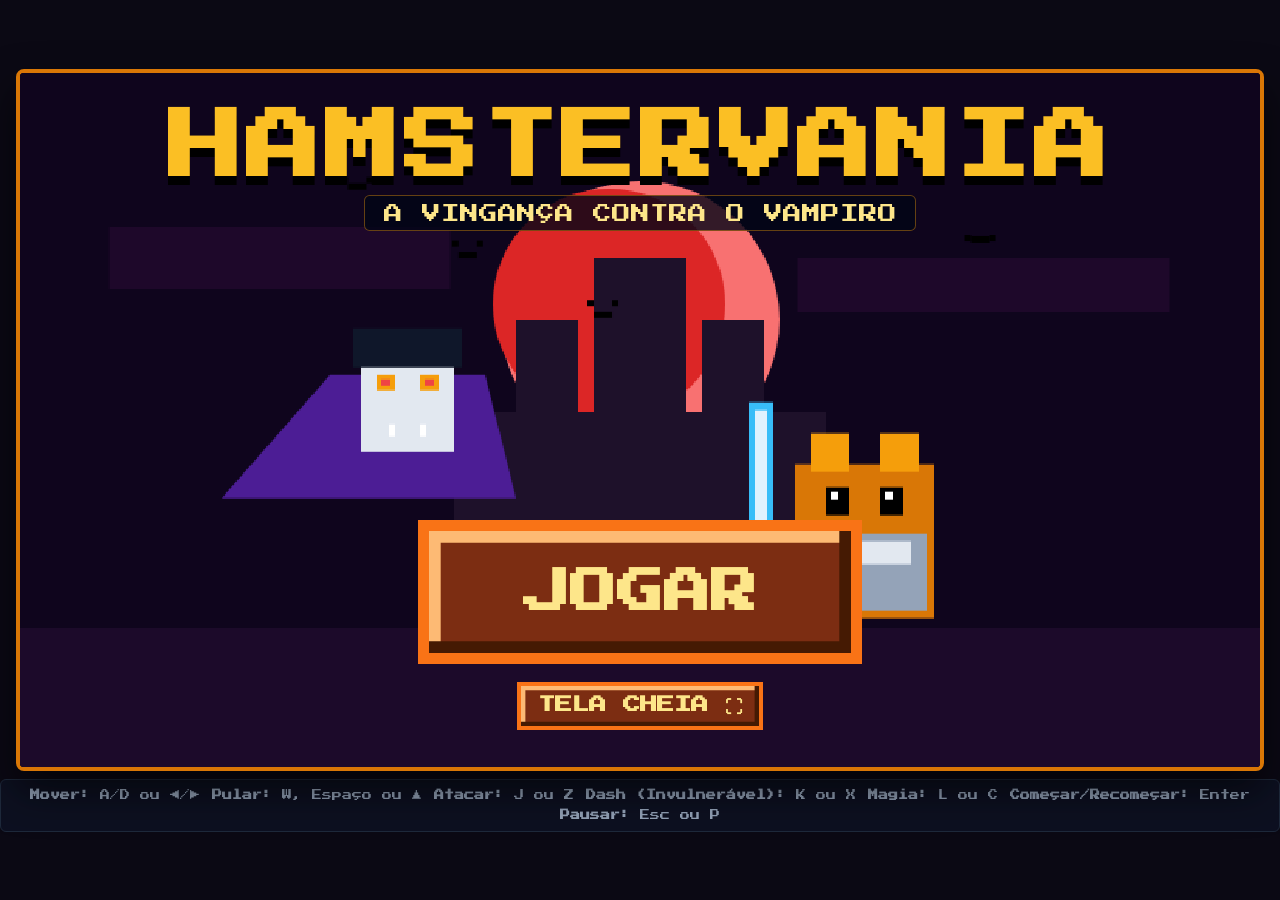
==== commit 804ad689: "refactor: extract HTML styles and scripts Co-authored-by: Copilot <223556219+Copilot@users.noreply.g" ====
--- a/index.html
+++ b/index.html
@@ -1,338 +1,17 @@
 <!DOCTYPE html>
 <html lang="pt-BR">
+
 <head>
   <meta charset="UTF-8">
-  <meta name="viewport" content="width=device-width, initial-scale=1.0, maximum-scale=1.0, user-scalable=no, viewport-fit=cover">
+  <meta name="viewport"
+    content="width=device-width, initial-scale=1.0, maximum-scale=1.0, user-scalable=no, viewport-fit=cover">
   <meta name="mobile-web-app-capable" content="yes">
   <meta name="apple-mobile-web-app-capable" content="yes">
   <meta name="theme-color" content="#0b0914">
   <title>HamsterVania: O Cavaleiro Valente</title>
-  <style>
-    @import url('https://fonts.googleapis.com/css2?family=Press+Start+2P&display=swap');
+  <link rel="stylesheet" href="css/style.css">
+</head>
 
-    * {
-      box-sizing: border-box;
-      font-family: 'Press Start 2P', 'Courier New', monospace;
-      user-select: none;
-      -webkit-user-select: none;
-      -webkit-touch-callout: none;
-      -webkit-tap-highlight-color: transparent;
-      touch-action: manipulation;
-    }
-
-    html, body {
-      margin: 0;
-      height: 100%;
-      background: #0b0914;
-      color: #fff;
-      overflow: hidden;
-      overscroll-behavior: none;
-    }
-
-    .hidden { display: none !important; }
-    .opacity-0 { opacity: 0 !important; }
-
-    /* ---------- Estrutura geral ---------- */
-    #app {
-      position: fixed;
-      inset: 0;
-      display: flex;
-      flex-direction: column;
-      align-items: center;
-      justify-content: center;
-    }
-    body.touch.portrait #app { justify-content: flex-start; }
-    /* Retrato: palco centralizado na área acima dos controles */
-    body.touch.portrait #stageWrap { margin: auto 0; }
-
-    /* O tamanho do palco é definido por JS (sempre 16:9) e serve de "container" para as unidades cqw */
-    #stageWrap {
-      container-type: size;
-      width: 800px;
-      height: 450px;
-      flex: none;
-    }
-
-    #stage {
-      position: relative;
-      width: 100%;
-      height: 100%;
-      overflow: hidden;
-      background: #0f172a;
-      border: 4px solid #d97706;
-      border-radius: 8px;
-      box-shadow: 0 20px 40px rgba(0, 0, 0, .6);
-      /* Toda a interface do palco escala em "em" a partir daqui */
-      font-size: clamp(8px, 2cqw, 36px);
-    }
-    body.touch.landscape #stage { border-width: 2px; border-radius: 4px; }
-    body.touch.portrait #stage { border-width: 2px; border-radius: 0 0 6px 6px; }
-
-    canvas {
-      image-rendering: pixelated;
-      image-rendering: crisp-edges;
-      background: #110d1f;
-    }
-    #gameCanvas { display: block; width: 100%; height: 100%; }
-
-    /* ---------- Botão pixel ---------- */
-    .pixel-btn {
-      background: #7c2d12;
-      color: #fde68a;
-      border: .25em solid #f97316;
-      box-shadow: inset -.25em -.25em 0 #451a03, inset .25em .25em 0 #fdba74;
-      font-weight: bold;
-      cursor: pointer;
-      transition: transform .1s, background .15s;
-    }
-    .pixel-btn:hover { background: #9a3412; }
-    .pixel-btn:active { transform: scale(.95); }
-
-    .overlay {
-      position: absolute;
-      inset: 0;
-      display: flex;
-      flex-direction: column;
-      align-items: center;
-    }
-
-    /* ---------- Tela inicial ---------- */
-    #startScreen {
-      z-index: 20;
-      justify-content: space-between;
-      padding: 1.2em 1em;
-      background: rgba(2, 6, 23, .4);
-    }
-    #coverCanvas { position: absolute; inset: 0; width: 100%; height: 100%; z-index: -1; }
-    .title-wrap { display: flex; flex-direction: column; align-items: center; gap: .4em; text-align: center; margin-top: .3em; }
-    .game-title {
-      margin: 0;
-      font-size: max(17px, 3em);
-      color: #fbbf24;
-      text-shadow: 0 .12em 0 #000;
-      letter-spacing: .05em;
-      animation: pulse 2s cubic-bezier(.4, 0, .6, 1) infinite;
-    }
-    @keyframes pulse { 50% { opacity: .5; } }
-    .subtitle {
-      margin: 0;
-      font-size: max(8px, .75em);
-      color: #fde68a;
-      background: rgba(2, 6, 23, .8);
-      padding: .4em 1em;
-      border-radius: .3em;
-      border: 1px solid rgba(245, 158, 11, .4);
-    }
-    .start-actions { position: relative; z-index: 10; display: flex; flex-direction: column; align-items: center; gap: .7em; margin-bottom: .3em; }
-    #startBtn { padding: .8em 2em; font-size: max(14px, 1.875em); }
-    .secondary-row { display: flex; gap: .6em; align-items: center; }
-    #continueBtn { padding: .7em 1.6em; font-size: max(11px, 1.35em); }
-    #startBtn.compact { padding: .55em 1.4em; font-size: max(9px, 1em); }
-    #toast {
-      position: absolute; top: 30%; left: 50%; transform: translateX(-50%);
-      z-index: 12; pointer-events: none; white-space: nowrap;
-      font-size: max(8px, .9em); color: #fde68a;
-      background: rgba(15, 23, 42, .92); border: 1px solid rgba(245, 158, 11, .6);
-      border-radius: .3em; padding: .5em 1em;
-      opacity: 0; transition: opacity .25s;
-    }
-    #toast.show { opacity: 1; }
-    #pauseBtn {
-      position: absolute; bottom: .6em; left: 50%; transform: translateX(-50%);
-      z-index: 11; display: none; align-items: center; justify-content: center;
-      width: 2.6em; height: 2.6em; padding: 0; font-size: max(9px, 1.1em);
-      background: rgba(30, 41, 59, .75); color: #e2e8f0;
-      border: 2px solid #475569; border-radius: .5em; cursor: pointer; opacity: .8;
-    }
-    #pauseBtn:hover { opacity: 1; background: rgba(217, 119, 6, .8); }
-    body.playing #pauseBtn { display: flex; }
-    #pauseScreen {
-      z-index: 35; justify-content: center; gap: .7em; padding: 1em;
-      background: rgba(2, 6, 23, .82); backdrop-filter: blur(3px);
-    }
-    #pauseScreen h2 { margin: 0 0 .3em; font-size: max(14px, 2.4em); color: #fbbf24; text-shadow: 0 .12em 0 #000; }
-    .menu-btn { width: min(20em, 85%); padding: .6em .5em; font-size: max(9px, 1em); }
-    body.paused #mobileControls { opacity: .35; }
-    body.paused .ctl-group { pointer-events: none !important; }
-    .small-btn { padding: .6em 1em; font-size: max(8px, .7em); }
-    #rotateHint {
-      display: none;
-      font-size: max(7px, .6em);
-      color: #fde68a;
-      background: rgba(2, 6, 23, .8);
-      padding: .5em .8em;
-      border-radius: .3em;
-      text-align: center;
-      line-height: 1.5;
-    }
-    body.touch.portrait #rotateHint { display: block; }
-
-    /* ---------- Lore ---------- */
-    #loreScreen {
-      z-index: 25;
-      justify-content: center;
-      background: rgba(2, 6, 23, .95);
-      padding: 1em 1.2em;
-      text-align: center;
-    }
-    .lore-inner { width: 100%; max-width: 46em; height: 100%; max-height: 100%; display: flex; flex-direction: column; gap: .6em; min-height: 0; }
-    .lore-head { display: flex; justify-content: space-between; align-items: center; gap: .6em; flex: none; }
-    .lore-head h2 { margin: 0; font-size: max(10px, 1.5em); color: #fbbf24; text-shadow: 0 .1em 0 #000; text-align: left; }
-    #skipBtn { padding: .5em .8em; font-size: max(7px, .7em); color: #fcd34d; white-space: nowrap; }
-    #loreTextContainer {
-      flex: 1 1 auto;
-      min-height: 0;
-      overflow-y: auto;
-      -webkit-overflow-scrolling: touch;
-      font-size: max(8px, .85em);
-      color: #cbd5e1;
-      line-height: 1.7;
-      padding: .8em;
-      border: 1px solid rgba(245, 158, 11, .3);
-      border-radius: .4em;
-      background: rgba(15, 23, 42, .9);
-      text-align: left;
-      box-shadow: inset 0 2px 4px rgba(0, 0, 0, .5);
-    }
-    #loreTextContainer p { margin: 0 0 .9em; }
-    #loreTextContainer p:last-child { margin: 0; }
-    #okBtn { flex: none; width: 100%; padding: .7em .5em; font-size: max(9px, 1.05em); }
-
-    /* ---------- Game over / vitória ---------- */
-    #msgScreen {
-      z-index: 30;
-      justify-content: center;
-      background: rgba(0, 0, 0, .85);
-      backdrop-filter: blur(4px);
-      padding: 1em;
-      text-align: center;
-    }
-    #msgTitle { margin: 0 0 .5em; font-size: max(16px, 3em); text-shadow: 0 .12em 0 #000; }
-    #msgTitle.lose { color: #ef4444; }
-    #msgTitle.win { color: #fbbf24; }
-    #msgDesc { margin: 0 0 1.2em; font-size: max(8px, .85em); color: #cbd5e1; max-width: 32em; line-height: 1.7; }
-    #restartBtn { padding: .8em 1.6em; font-size: max(10px, 1.1em); }
-
-    /* ---------- HUD ---------- */
-    #hud {
-      position: absolute;
-      top: .6em; left: .6em; right: .6em;
-      z-index: 10;
-      display: flex;
-      justify-content: space-between;
-      align-items: flex-start;
-      gap: .5em;
-      pointer-events: none;
-      font-size: max(8px, .85em);
-    }
-    .hud-box {
-      background: rgba(15, 23, 42, .8);
-      border: 1px solid rgba(245, 158, 11, .5);
-      border-radius: .3em;
-      padding: .45em .6em;
-      min-width: 0;
-    }
-    .hud-row { display: flex; align-items: center; gap: .5em; }
-    .hud-row + .hud-row { margin-top: .35em; }
-    .bar { background: #1e293b; border: 1px solid #475569; border-radius: .25em; overflow: hidden; height: .85em; }
-    .bar > div { height: 100%; }
-    .bar-hp { width: 20cqw; }
-    .bar-mp { width: 14cqw; height: .65em; }
-    .bar-st { width: 17cqw; height: .65em; }
-    .bar-boss { width: 18cqw; }
-    #hpBar { background: #dc2626; transition: width .2s; }
-    #mpBar { background: #3b82f6; transition: width .2s; }
-    #stBar { background: #a3e635; transition: background .15s; }
-    #stBar.low { background: #78716c; }
-    #bossHpBar { background: #9333ea; transition: width .15s; }
-    .lbl-hp { color: #f87171; }
-    .lbl-mp { color: #60a5fa; }
-    .lbl-st { color: #a3e635; }
-    .hud-stage { text-align: center; color: #fbbf24; font-weight: bold; border-color: rgba(245, 158, 11, .5); max-width: 32cqw; }
-    #stageTitleHud { font-size: .65em; color: #cbd5e1; margin-top: .3em; line-height: 1.4; font-weight: normal; }
-    #bossHud { border-color: rgba(239, 68, 68, .5); display: flex; flex-direction: column; align-items: flex-end; gap: .35em; max-width: 30cqw; transition: opacity .3s; }
-    #bossName { color: #f87171; font-size: .8em; text-align: right; line-height: 1.4; }
-
-    /* ---------- Teclado (PC) ---------- */
-    #kbHints {
-      display: flex;
-      flex-wrap: wrap;
-      justify-content: center;
-      gap: .5em 1.2em;
-      margin-top: 8px;
-      padding: 8px 12px;
-      max-width: 100%;
-      font-size: 10px;
-      color: #94a3b8;
-      background: rgba(15, 23, 42, .6);
-      border: 1px solid #1e293b;
-      border-radius: 6px;
-      line-height: 1.5;
-    }
-    body.touch #kbHints { display: none; }
-
-    /* ---------- Controles touch ---------- */
-    #mobileControls { display: none; z-index: 40; }
-    body.touch.playing #mobileControls { display: flex; }
-
-    .ctl-btn {
-      width: var(--b);
-      height: var(--b);
-      border-radius: 14px;
-      border: 2px solid #475569;
-      background: rgba(30, 41, 59, .78);
-      color: #e2e8f0;
-      font-weight: bold;
-      font-size: max(7px, calc(var(--b) * .13));   /* 6 letras da fonte pixel precisam caber no botão */
-      overflow: hidden;
-      display: flex;
-      align-items: center;
-      justify-content: center;
-      pointer-events: none;      /* quem recebe o toque é o grupo (permite arrastar o dedo) */
-      transition: transform .06s, background .06s;
-    }
-    .ctl-btn.dir { font-size: calc(var(--b) * .42); }
-    .ctl-btn.nostam { opacity: .45; }
-    .ctl-btn.active { transform: scale(.93); background: rgba(217, 119, 6, .9); }
-    #btnJump   { background: rgba(120, 53, 15, .78);  border-color: #d97706; color: #fde68a; }
-    #btnAttack { background: rgba(127, 29, 29, .78);  border-color: #dc2626; color: #fecaca; }
-    #btnDash   { background: rgba(12, 74, 110, .78);  border-color: #0284c7; color: #bae6fd; }
-    #btnMagic  { background: rgba(88, 28, 135, .78);  border-color: #9333ea; color: #e9d5ff; }
-    #btnJump.active   { background: rgba(217, 119, 6, .95); }
-    #btnAttack.active { background: rgba(220, 38, 38, .95); }
-    #btnDash.active   { background: rgba(2, 132, 199, .95); }
-    #btnMagic.active  { background: rgba(147, 51, 234, .95); }
-
-    .ctl-group { display: flex; gap: 8px; touch-action: none; }
-    #actions { flex-wrap: wrap; justify-content: flex-end; }
-
-    /* Retrato: palco no topo, controles grandes embaixo */
-    body.touch.portrait #mobileControls {
-      --b: clamp(54px, 17vw, 84px);
-      position: relative;
-      flex: none;
-      width: 100%;
-      align-items: center;
-      justify-content: space-between;
-      padding: 8px 14px calc(env(safe-area-inset-bottom, 0px) + 12px);
-    }
-    body.touch.portrait #actions { width: calc(var(--b) * 2 + 8px); }
-    body.touch.portrait #dpad { gap: 12px; }
-
-    /* Paisagem: controles sobrepostos ao jogo, nos cantos da tela */
-    body.touch.landscape #mobileControls {
-      --b: clamp(46px, 14vh, 70px);
-      position: fixed;
-      inset: 0;
-      align-items: flex-end;
-      justify-content: space-between;
-      pointer-events: none;
-      padding: 0 max(env(safe-area-inset-right, 0px), 14px) max(env(safe-area-inset-bottom, 0px), 10px) max(env(safe-area-inset-left, 0px), 14px);
-    }
-    body.touch.landscape .ctl-group { pointer-events: auto; opacity: .8; }
-    body.touch.landscape #actions { flex-wrap: nowrap; }
-  </style>
-</head>
 <body>
 
   <div id="app">
@@ -367,10 +46,15 @@
               <button id="skipBtn" onclick="beginGameplay()" class="pixel-btn">Pular Texto ⏩</button>
             </div>
             <div id="loreTextContainer">
-              <p>Nas profundezas do Castelo Sombrio, o temível Conde Drácula e seu exército de monstros cometeram o pior crime imaginável: <b>roubaram todo o estoque secreto de sementes douradas e grãos preciosos de Jujuba!</b></p>
-              <p>Decidida a recuperar o que é seu por direito e vingar seu lar, Jujuba ergue sua espada mágica, veste sua armadura e ajusta seu elmo de cavaleiro para uma jornada implacável.</p>
-              <p>Ela precisará atravessar 8 regiões traiçoeiras — desde salões góticos e florestas sombrias até criptas ancestrais e fossos de lava incandescentes —, enfrentando chefões lendários em cada etapa.</p>
-              <p>Prepare sua espada, use o dash invulnerável para esquivar dos perigos como um verdadeiro mestre e ajude Jujuba a derrotar o mal!</p>
+              <p>Nas profundezas do Castelo Sombrio, o temível Conde Drácula e seu exército de monstros cometeram o pior
+                crime imaginável: <b>roubaram todo o estoque secreto de sementes douradas e grãos preciosos de
+                  Jujuba!</b></p>
+              <p>Decidida a recuperar o que é seu por direito e vingar seu lar, Jujuba ergue sua espada mágica, veste
+                sua armadura e ajusta seu elmo de cavaleiro para uma jornada implacável.</p>
+              <p>Ela precisará atravessar 8 regiões traiçoeiras — desde salões góticos e florestas sombrias até criptas
+                ancestrais e fossos de lava incandescentes —, enfrentando chefões lendários em cada etapa.</p>
+              <p>Prepare sua espada, use o dash invulnerável para esquivar dos perigos como um verdadeiro mestre e ajude
+                Jujuba a derrotar o mal!</p>
             </div>
             <button id="okBtn" onclick="beginGameplay()" class="pixel-btn">
               <span id="loreCountdownText">OK - PROSSEGUIR PARA O JOGO</span> ⚔️
@@ -399,15 +83,21 @@
           <div class="hud-box">
             <div class="hud-row">
               <span class="lbl-hp">HP:</span>
-              <div class="bar bar-hp"><div id="hpBar" style="width: 100%;"></div></div>
+              <div class="bar bar-hp">
+                <div id="hpBar" style="width: 100%;"></div>
+              </div>
             </div>
             <div class="hud-row">
               <span class="lbl-mp">MP:</span>
-              <div class="bar bar-mp"><div id="mpBar" style="width: 100%;"></div></div>
+              <div class="bar bar-mp">
+                <div id="mpBar" style="width: 100%;"></div>
+              </div>
             </div>
             <div class="hud-row">
               <span class="lbl-st">ST:</span>
-              <div class="bar bar-st"><div id="stBar" style="width: 100%;"></div></div>
+              <div class="bar bar-st">
+                <div id="stBar" style="width: 100%;"></div>
+              </div>
             </div>
           </div>
 
@@ -418,7 +108,9 @@
 
           <div id="bossHud" class="hud-box opacity-0">
             <span id="bossName">CHEFÃO</span>
-            <div class="bar bar-boss"><div id="bossHpBar" style="width: 100%;"></div></div>
+            <div class="bar bar-boss">
+              <div id="bossHpBar" style="width: 100%;"></div>
+            </div>
           </div>
         </div>
 
@@ -456,2083 +148,7 @@
     </div>
   </div>
 
-  <script>
-    // --- CANVAS DO JOGO E DA CAPA ---
-    const canvas = document.getElementById('gameCanvas');
-    const ctx = canvas.getContext('2d');
-    let coverCanvas = document.getElementById('coverCanvas');
-    let coverCtx = coverCanvas.getContext('2d');
-    coverCtx.imageSmoothingEnabled = false;
+  <script src="js/main.js"></script>
+</body>
 
-    let musicOn = true;
-    let audioCtx = null;
-    let bgmMusicInterval = null;
-
-    function initAudio() {
-      if (!audioCtx) {
-        audioCtx = new (window.AudioContext || window.webkitAudioContext)();
-      }
-      if (audioCtx.state === 'suspended') {
-        audioCtx.resume();
-      }
-    }
-
-    function playSound(type) {
-      if (!audioCtx) return;
-      try {
-        const osc = audioCtx.createOscillator();
-        const gain = audioCtx.createGain();
-        const now = audioCtx.currentTime;
-        osc.connect(gain);
-        gain.connect(audioCtx.destination);
-
-        if (type === 'jump') {
-          osc.type = 'sine';
-          osc.frequency.setValueAtTime(150, now);
-          osc.frequency.exponentialRampToValueAtTime(350, now + 0.15);
-          gain.gain.setValueAtTime(0.08, now);
-          gain.gain.exponentialRampToValueAtTime(0.001, now + 0.15);
-          osc.start(now);
-          osc.stop(now + 0.15);
-        } else if (type === 'attack') {
-          osc.type = 'triangle';
-          osc.frequency.setValueAtTime(220, now);
-          osc.frequency.linearRampToValueAtTime(80, now + 0.12);
-          gain.gain.setValueAtTime(0.12, now);
-          gain.gain.exponentialRampToValueAtTime(0.001, now + 0.12);
-          osc.start(now);
-          osc.stop(now + 0.12);
-        } else if (type === 'dash') {
-          osc.type = 'sawtooth';
-          osc.frequency.setValueAtTime(300, now);
-          osc.frequency.exponentialRampToValueAtTime(120, now + 0.2);
-          gain.gain.setValueAtTime(0.08, now);
-          gain.gain.exponentialRampToValueAtTime(0.001, now + 0.2);
-          osc.start(now);
-          osc.stop(now + 0.2);
-        } else if (type === 'magic') {
-          osc.type = 'sine';
-          osc.frequency.setValueAtTime(400, now);
-          osc.frequency.exponentialRampToValueAtTime(700, now + 0.25);
-          gain.gain.setValueAtTime(0.1, now);
-          gain.gain.exponentialRampToValueAtTime(0.001, now + 0.25);
-          osc.start(now);
-          osc.stop(now + 0.25);
-        } else if (type === 'hit') {
-          osc.type = 'square';
-          osc.frequency.setValueAtTime(100, now);
-          osc.frequency.linearRampToValueAtTime(40, now + 0.15);
-          gain.gain.setValueAtTime(0.12, now);
-          gain.gain.exponentialRampToValueAtTime(0.001, now + 0.15);
-          osc.start(now);
-          osc.stop(now + 0.15);
-        }
-      } catch (e) {}
-    }
-
-    function startBgmMusic() {
-      if (bgmMusicInterval || !musicOn) return;
-      const notes = [130.81, 146.83, 164.81, 174.61, 196.00, 220.00];
-      let step = 0;
-      bgmMusicInterval = setInterval(() => {
-        if (!gameRunning || !audioCtx) return;
-        try {
-          const osc = audioCtx.createOscillator();
-          const gain = audioCtx.createGain();
-          const now = audioCtx.currentTime;
-          osc.type = 'triangle';
-          
-          const freq = notes[step % notes.length];
-          osc.frequency.setValueAtTime(freq, now);
-
-          gain.gain.setValueAtTime(0.03, now);
-          gain.gain.exponentialRampToValueAtTime(0.001, now + 0.4);
-
-          osc.connect(gain);
-          gain.connect(audioCtx.destination);
-          osc.start(now);
-          osc.stop(now + 0.4);
-
-          step++;
-        } catch (e) {}
-      }, 500);
-    }
-
-    function stopBgmMusic() {
-      if (bgmMusicInterval) {
-        clearInterval(bgmMusicInterval);
-        bgmMusicInterval = null;
-      }
-    }
-
-    let gameRunning = false;
-    let currentStage = 1;
-    const TOTAL_STAGES = 8;
-    let animFrameCounter = 0;
-    let loreTimer = null;
-
-    let cameraX = 0;
-    const STAGE_WIDTH = 2800;
-    const BOSS_ARENA_X = 2000;
-    const BOSS_WALL_X = BOSS_ARENA_X + 14;   // parede do portão da sala do chefão
-    let bossLocked = false;                   // sala trancada enquanto o chefão vive
-    let gateAnim = 0;                         // 0 = aberto, 1 = fechado (animação)
-
-    let hasOneHitSword = false;
-    let npcInteracted = false;
-    let npcObj = null;
-
-    const keys = {
-      left: false,
-      right: false,
-      jump: false,
-      attack: false,
-      dash: false,
-      magic: false
-    };
-
-    const GRAVITY = 0.5;
-
-    const player = {
-      x: 60,
-      y: 300,
-      width: 32,
-      height: 32,
-      vx: 0,
-      vy: 0,
-      speed: 3.8,
-      jumpForce: -10.5,
-      grounded: false,
-      facing: 'right',
-      
-      hp: 100,
-      maxHp: 100,
-      mp: 100,
-      maxMp: 100,
-      
-      isAttacking: false,
-      attackTimer: 0,
-      
-      isDashing: false,
-      dashTimer: 0,
-      dashCooldown: 0,
-      stamina: 100,
-      maxStamina: 100,
-      staminaDelay: 0,
-      isInvincible: false,
-      
-      magicCooldown: 0,
-      hurtTimer: 0,
-
-      walkCycle: 0,
-      breatheCycle: 0
-    };
-
-    let playerProjectiles = [];
-    let enemyProjectiles = [];
-    let particles = [];
-    let stageEnemies = [];
-
-    const bossNames = [
-      "1. Conde Drácula Sombrio",
-      "2. Dama Bruxa Vampira",
-      "3. Aranha Vampira Gigante",
-      "4. Lobisomem Vampiro Selvagem",
-      "5. Golem de Sangue Antigo",
-      "6. Feiticeira das Sombras",
-      "7. Demônio Ancestral Alado",
-      "8. Conde Drácula Supremo"
-    ];
-
-    const stageThemes = [
-      { bg: '#0a0612', skyGlow: '#fef08a', themeType: 'castle', name: 'Castelo Gótico (Salões)' },
-      { bg: '#03140a', skyGlow: '#4ade80', themeType: 'forest', name: 'Floresta Mística (Jardim)' },
-      { bg: '#050b14', skyGlow: '#38bdf8', themeType: 'crypt', name: 'Cripta dos Esqueletos' },
-      { bg: '#180404', skyGlow: '#f97316', themeType: 'lava', name: 'Fosso de Lava Subterrâneo' },
-      { bg: '#02120b', skyGlow: '#22c55e', themeType: 'swamp', name: 'Pântano Venenoso Sombrio' },
-      { bg: '#0d091e', skyGlow: '#a855f7', themeType: 'crystal', name: 'Mina de Cristais Ancestrais' },
-      { bg: '#1a1005', skyGlow: '#eab308', themeType: 'sanctuary', name: 'Santuário Superior do Castelo' },
-      { bg: '#1a000c', skyGlow: '#dc2626', themeType: 'throne', name: 'Castelo de Drácula (Trono Final)' }
-    ];
-
-    let boss = null;
-    let platforms = [];
-
-    function drawCoverArt() {
-      if (document.getElementById('startScreen').classList.contains('hidden')) {
-        requestAnimationFrame(drawCoverArt);
-        return;
-      }
-      const t = Date.now() * 0.002;
-      coverCtx.fillStyle = '#0f051d';
-      coverCtx.fillRect(0, 0, 800, 450);
-
-      coverCtx.fillStyle = '#f87171';
-      coverCtx.beginPath();
-      coverCtx.arc(400, 160, 90, 0, Math.PI * 2);
-      coverCtx.fill();
-      coverCtx.fillStyle = '#dc2626';
-      coverCtx.beginPath();
-      coverCtx.arc(380, 150, 75, 0, Math.PI * 2);
-      coverCtx.fill();
-
-      coverCtx.fillStyle = '#1e112a';
-      coverCtx.fillRect(280, 220, 240, 160);
-      coverCtx.fillRect(320, 160, 40, 100);
-      coverCtx.fillRect(440, 160, 40, 100);
-      coverCtx.fillRect(370, 120, 60, 140);
-
-      for (let i = 0; i < 5; i++) {
-        const bx = 200 + i * 100 + Math.sin(t + i) * 30;
-        const by = 80 + (i % 3) * 30 + Math.cos(t * 1.5 + i) * 15;
-        coverCtx.fillStyle = '#000';
-        coverCtx.fillRect(bx, by, 12, 4);
-        coverCtx.fillRect(bx - 4, by - 4 + Math.sin(t * 8 + i) * 4, 4, 4);
-        coverCtx.fillRect(bx + 12, by - 4 + Math.sin(t * 8 + i) * 4, 4, 4);
-      }
-
-      coverCtx.fillStyle = 'rgba(40, 10, 50, 0.6)';
-      coverCtx.fillRect(50 + Math.sin(t) * 20, 100, 220, 40);
-      coverCtx.fillRect(520 + Math.cos(t) * 20, 120, 240, 35);
-
-      coverCtx.fillStyle = '#1c0a2a';
-      coverCtx.fillRect(0, 360, 800, 90);
-
-      drawVampireBossCover(220, 180 + Math.sin(t * 2) * 6, t);
-      drawHamsterHeroCover(500, 250 + Math.sin(t * 3) * 4, t);
-
-      requestAnimationFrame(drawCoverArt);
-    }
-
-    function drawVampireBossCover(x, y, t) {
-      coverCtx.save();
-      coverCtx.fillStyle = '#4c1d95';
-      coverCtx.beginPath();
-      coverCtx.moveTo(x - 20, y + 20);
-      coverCtx.lineTo(x - 80 + Math.sin(t * 4) * 10, y + 100);
-      coverCtx.lineTo(x + 100 + Math.cos(t * 4) * 10, y + 100);
-      coverCtx.lineTo(x + 80, y + 20);
-      coverCtx.fill();
-
-      coverCtx.fillStyle = '#e2e8f0';
-      coverCtx.fillRect(x, y, 60, 70);
-      coverCtx.fillStyle = '#0f172a';
-      coverCtx.fillRect(x - 5, y - 10, 70, 25);
-      coverCtx.fillStyle = '#f59e0b';
-      coverCtx.fillRect(x + 10, y + 20, 12, 10);
-      coverCtx.fillRect(x + 38, y + 20, 12, 10);
-      coverCtx.fillStyle = '#ef4444';
-      coverCtx.fillRect(x + 13, y + 23, 6, 4);
-      coverCtx.fillRect(x + 41, y + 23, 6, 4);
-      coverCtx.fillStyle = '#fff';
-      coverCtx.fillRect(x + 18, y + 52, 4, 8);
-      coverCtx.fillRect(x + 38, y + 52, 4, 8);
-      coverCtx.restore();
-    }
-
-    function drawHamsterHeroCover(x, y, t) {
-      coverCtx.save();
-      coverCtx.fillStyle = '#d97706';
-      coverCtx.fillRect(x, y, 90, 100);
-      coverCtx.fillStyle = '#f59e0b';
-      coverCtx.fillRect(x + 10, y - 20, 25, 25);
-      coverCtx.fillRect(x + 55, y - 20, 25, 25);
-      coverCtx.fillStyle = '#000';
-      coverCtx.fillRect(x + 20, y + 15, 15, 18);
-      coverCtx.fillRect(x + 55, y + 15, 15, 18);
-      coverCtx.fillStyle = '#fff';
-      coverCtx.fillRect(x + 23, y + 18, 5, 5);
-      coverCtx.fillRect(x + 58, y + 18, 5, 5);
-      coverCtx.fillStyle = '#94a3b8';
-      coverCtx.fillRect(x + 5, y + 45, 80, 50);
-      coverCtx.fillStyle = '#e2e8f0';
-      coverCtx.fillRect(x + 15, y + 50, 60, 15);
-      coverCtx.fillStyle = '#38bdf8';
-      coverCtx.fillRect(x - 30, y - 40, 16, 120);
-      coverCtx.fillStyle = '#e0f2fe';
-      coverCtx.fillRect(x - 26, y - 35, 8, 110);
-      coverCtx.fillStyle = '#f59e0b';
-      coverCtx.fillRect(x - 45, y + 80, 46, 12);
-      coverCtx.restore();
-    }
-
-    drawCoverArt();
-
-    function startLoreIntro() {
-      document.getElementById('startScreen').classList.add('hidden');
-      document.getElementById('loreScreen').classList.remove('hidden');
-    }
-
-    function beginGameplay(startStage) {
-      if (!Number.isInteger(startStage)) startStage = 1;   // chamado sem argumento pelos botões / Enter
-      if (loreTimer) {
-        clearInterval(loreTimer);
-        loreTimer = null;
-      }
-      initAudio();
-      startBgmMusic();
-      document.getElementById('loreScreen').classList.add('hidden');
-      document.getElementById('hud').classList.remove('hidden');
-      setControlsVisible(true);
-      currentStage = startStage;
-      gameRunning = true;
-      initStage(currentStage);
-      startLoop();
-    }
-
-    const DASH_COST = 34;          // 2 dashes seguidos e o 3º só com recarga
-    const STAMINA_REGEN = 0.5;     // por frame (≈30/s) -> ~3,5 s para encher
-    const STAMINA_DELAY = 25;      // frames de pausa após um dash antes de recarregar
-
-    function initStage(stageNum) {
-      player.x = 60;
-      player.y = 300;
-      player.vx = 0;
-      player.vy = 0;
-      player.hp = player.maxHp;
-      player.mp = player.maxMp;
-      player.stamina = player.maxStamina;
-      player.staminaDelay = 0;
-      bossLocked = false;
-      gateAnim = 0;
-      cameraX = 0;
-
-      playerProjectiles = [];
-      enemyProjectiles = [];
-      particles = [];
-      stageEnemies = [];
-
-      document.getElementById('stageNum').innerText = stageNum;
-      const theme = stageThemes[(stageNum - 1) % stageThemes.length];
-      document.getElementById('stageTitleHud').innerText = theme.name;
-
-      platforms = [
-        { x: 0, y: 380, w: STAGE_WIDTH, h: 70 },
-      ];
-
-      for (let px = 200; px < BOSS_ARENA_X - 100; px += 220) {
-        let py = 220 + (px % 3) * 40;
-        platforms.push({ x: px, y: py, w: 120, h: 16 });
-      }
-
-      platforms.push({ x: BOSS_ARENA_X + 100, y: 280, w: 120, h: 16 });
-      platforms.push({ x: BOSS_ARENA_X + 450, y: 280, w: 120, h: 16 });
-      platforms.push({ x: BOSS_ARENA_X + 280, y: 210, w: 140, h: 16 });
-
-      if (stageNum === 3) {
-        hasOneHitSword = false;
-        npcInteracted = false;
-        npcObj = {
-          x: 900,
-          y: 330,
-          width: 32,
-          height: 36,
-          text: "libera sua raiva jujubaaaaaaa!!!"
-        };
-      } else {
-        npcObj = null;
-        const enemyCount = 5;
-        for (let i = 0; i < enemyCount; i++) {
-          const ex = 450 + i * 300;
-          const mType = (i + stageNum) % 3;
-          stageEnemies.push({
-            x: ex,
-            y: mType === 2 ? 220 : 330,
-            width: 32,
-            height: mType === 2 ? 28 : 36,
-            hp: 35 + stageNum * 10,
-            maxHp: 35 + stageNum * 10,
-            facing: 'left',
-            shootTimer: Math.floor(Math.random() * 60),
-            walkCycle: 0,
-            vx: (i % 2 === 0 ? 1 : -1) * (mType === 1 ? 1.4 : 1.0),
-            type: mType
-          });
-        }
-      }
-
-      const baseHp = 140 + stageNum * 55;
-      boss = {
-        x: BOSS_ARENA_X + 550,
-        y: 280,
-        width: 52,
-        height: 60,
-        type: stageNum,
-        name: bossNames[stageNum - 1],
-        hp: baseHp,
-        maxHp: baseHp,
-        vx: 0,
-        vy: 0,
-        facing: 'left',
-        attackTimer: 0,
-        stateTimer: 0,
-        isHurt: 0,
-        animFrame: 0,
-        color: getBossColor(stageNum)
-      };
-
-      const bossHud = document.getElementById('bossHud');
-      bossHud.classList.add('opacity-0');
-      document.getElementById('bossName').innerText = boss.name;
-      updateBossHpBar();
-    }
-
-    function getBossColor(stage) {
-      const colors = ['#881337', '#701a75', '#0f766e', '#7c2d12', '#15803d', '#581c87', '#9333ea', '#4c1d95'];
-      return colors[(stage - 1) % colors.length];
-    }
-
-    window.addEventListener('keydown', e => {
-      if (!gameRunning || paused) return;
-      if (e.key === ' ' || e.key.startsWith('Arrow')) e.preventDefault();
-      if (e.key === 'ArrowLeft' || e.key === 'a' || e.key === 'A') keys.left = true;
-      if (e.key === 'ArrowRight' || e.key === 'd' || e.key === 'D') keys.right = true;
-      if (e.key === 'ArrowUp' || e.key === 'w' || e.key === 'W' || e.key === ' ') keys.jump = true;
-      if (e.key === 'j' || e.key === 'J' || e.key === 'z' || e.key === 'Z') keys.attack = true;
-      if (e.key === 'k' || e.key === 'K' || e.key === 'x' || e.key === 'X') keys.dash = true;
-      if (e.key === 'l' || e.key === 'L' || e.key === 'c' || e.key === 'C') keys.magic = true;
-    });
-
-    window.addEventListener('keyup', e => {
-      if (e.key === 'ArrowLeft' || e.key === 'a' || e.key === 'A') keys.left = false;
-      if (e.key === 'ArrowRight' || e.key === 'd' || e.key === 'D') keys.right = false;
-      if (e.key === 'ArrowUp' || e.key === 'w' || e.key === 'W' || e.key === ' ') keys.jump = false;
-      if (e.key === 'j' || e.key === 'J' || e.key === 'z' || e.key === 'Z') keys.attack = false;
-      if (e.key === 'k' || e.key === 'K' || e.key === 'x' || e.key === 'X') keys.dash = false;
-      if (e.key === 'l' || e.key === 'L' || e.key === 'c' || e.key === 'C') keys.magic = false;
-    });
-
-    // (controles touch: ver bloco RESPONSIVIDADE E CONTROLES no final do script)
-
-    function update() {
-      if (!gameRunning) return;
-      animFrameCounter++;
-
-      if (player.mp < player.maxMp) player.mp += 0.18;
-
-      if (!player.isDashing) {
-        if (keys.left) {
-          player.vx = -player.speed;
-          player.facing = 'left';
-          player.walkCycle += 0.25;
-        } else if (keys.right) {
-          player.vx = player.speed;
-          player.facing = 'right';
-          player.walkCycle += 0.25;
-        } else {
-          player.vx *= 0.7;
-          player.walkCycle = 0;
-        }
-
-        player.breatheCycle += 0.08;
-
-        if (keys.jump && player.grounded) {
-          player.vy = player.jumpForce;
-          player.grounded = false;
-          playSound('jump');
-          createParticles(player.x + 16, player.y + 32, '#aaa', 5);
-        }
-
-        if (keys.attack && !player.isAttacking && player.attackTimer <= 0) {
-          player.isAttacking = true;
-          player.attackTimer = 15;
-          playSound('attack');
-          checkSwordHit();
-        }
-
-        if (keys.magic && player.magicCooldown <= 0 && player.mp >= 25) {
-          player.mp -= 25;
-          player.magicCooldown = 28;
-          playSound('magic');
-          playerProjectiles.push({
-            x: player.facing === 'right' ? player.x + 30 : player.x - 10,
-            y: player.y + 10,
-            vx: player.facing === 'right' ? 7.5 : -7.5,
-            vy: 0,
-            radius: 8,
-            color: '#38bdf8'
-          });
-        }
-
-        if (keys.dash && player.dashCooldown <= 0 && player.stamina >= DASH_COST) {
-          player.stamina -= DASH_COST;
-          player.staminaDelay = STAMINA_DELAY;
-          player.isDashing = true;
-          player.isInvincible = true;
-          player.dashTimer = 16;
-          player.dashCooldown = 45;
-          player.vx = (player.facing === 'right' ? 1 : -1) * 9.5;
-          player.vy = 0;
-          playSound('dash');
-          createParticles(player.x + 16, player.y + 16, '#38bdf8', 8);
-        }
-      }
-
-      if (player.attackTimer > 0) player.attackTimer--;
-      else player.isAttacking = false;
-
-      if (player.magicCooldown > 0) player.magicCooldown--;
-      if (player.dashCooldown > 0) player.dashCooldown--;
-      if (player.staminaDelay > 0) player.staminaDelay--;
-      else if (!player.isDashing && player.stamina < player.maxStamina) {
-        player.stamina = Math.min(player.maxStamina, player.stamina + STAMINA_REGEN);
-      }
-      if (player.hurtTimer > 0) player.hurtTimer--;
-
-      if (player.isDashing) {
-        player.dashTimer--;
-        if (player.dashTimer % 3 === 0) {
-          createParticles(player.x + 16, player.y + 16, '#93c5fd', 2);
-        }
-        if (player.dashTimer <= 0) {
-          player.isDashing = false;
-          player.isInvincible = false;
-        }
-      }
-
-      player.vy += GRAVITY;
-      player.x += player.vx;
-      player.y += player.vy;
-
-      if (player.x < 0) player.x = 0;
-      if (player.x + player.width > STAGE_WIDTH) player.x = STAGE_WIDTH - player.width;
-
-      if (player.x > BOSS_ARENA_X) {
-        cameraX = BOSS_ARENA_X;
-        document.getElementById('bossHud').classList.remove('opacity-0');
-      } else {
-        cameraX = Math.max(0, Math.min(STAGE_WIDTH - canvas.width, player.x - canvas.width / 3));
-      }
-
-      // Sala do chefão: ao entrar, o portão fecha atrás do jogador até o chefão morrer
-      if (!bossLocked && boss && boss.hp > 0 && player.x > BOSS_ARENA_X + 40) {
-        bossLocked = true;
-        createParticles(BOSS_ARENA_X + 8, 200, '#94a3b8', 14);
-        showToast('SALA DO CHEFÃO TRANCADA!');
-      }
-      if (bossLocked && player.x < BOSS_WALL_X) {
-        player.x = BOSS_WALL_X;
-        if (player.vx < 0) player.vx = 0;
-      }
-      gateAnim = bossLocked ? Math.min(1, gateAnim + 0.05) : Math.max(0, gateAnim - 0.05);
-
-      player.grounded = false;
-      platforms.forEach(plat => {
-        if (player.x + player.width > plat.x &&
-            player.x < plat.x + plat.w &&
-            player.y + player.height >= plat.y &&
-            player.y + player.height <= plat.y + plat.h + player.vy) {
-          player.y = plat.y - player.height;
-          player.vy = 0;
-          player.grounded = true;
-        }
-      });
-
-      updateStageEnemies();
-
-      for (let i = playerProjectiles.length - 1; i >= 0; i--) {
-        let p = playerProjectiles[i];
-        p.x += p.vx;
-        createParticles(p.x, p.y, '#7dd3fc', 1);
-
-        let hitEnemy = false;
-        for (let eIdx = stageEnemies.length - 1; eIdx >= 0; eIdx--) {
-          let enemy = stageEnemies[eIdx];
-          if (p.x > enemy.x && p.x < enemy.x + enemy.width &&
-              p.y > enemy.y && p.y < enemy.y + enemy.height) {
-            enemy.hp -= 20;
-            createParticles(p.x, p.y, '#38bdf8', 6);
-            hitEnemy = true;
-            if (enemy.hp <= 0) {
-              createParticles(enemy.x + 16, enemy.y + 16, '#f97316', 15);
-              stageEnemies.splice(eIdx, 1);
-            }
-            break;
-          }
-        }
-
-        if (hitEnemy) {
-          playerProjectiles.splice(i, 1);
-          continue;
-        }
-
-        if (boss && boss.hp > 0 && p.x > boss.x && p.x < boss.x + boss.width &&
-            p.y > boss.y && p.y < boss.y + boss.height) {
-          damageBoss(20);
-          createParticles(p.x, p.y, '#38bdf8', 10);
-          playerProjectiles.splice(i, 1);
-          continue;
-        }
-
-        if (p.x < cameraX - 100 || p.x > cameraX + canvas.width + 100) playerProjectiles.splice(i, 1);
-      }
-
-      if (boss && boss.hp > 0 && player.x >= BOSS_ARENA_X) updateBoss();
-
-      for (let i = enemyProjectiles.length - 1; i >= 0; i--) {
-        let p = enemyProjectiles[i];
-        
-        if (p.gravity) {
-          p.vy += p.gravity;
-        }
-
-        if (p.isHoming && player) {
-          const dx = (player.x + 16) - p.x;
-          const dy = (player.y + 16) - p.y;
-          const dist = Math.hypot(dx, dy) || 1;
-          p.vx += (dx / dist) * 0.12;
-          p.vy += (dy / dist) * 0.12;
-          const currentSpd = Math.hypot(p.vx, p.vy);
-          if (currentSpd > 2.6) {
-            p.vx = (p.vx / currentSpd) * 2.6;
-            p.vy = (p.vy / currentSpd) * 2.6;
-          }
-        }
-
-        p.x += p.vx;
-        p.y += p.vy;
-
-        if (!player.isInvincible && player.hurtTimer <= 0 &&
-            Math.hypot(p.x - (player.x + 16), p.y - (player.y + 16)) < p.radius + 12) {
-          damagePlayer(p.damage || 12);
-          createParticles(p.x, p.y, '#f87171', 8);
-          enemyProjectiles.splice(i, 1);
-          continue;
-        }
-
-        if (p.x < cameraX - 100 || p.x > cameraX + canvas.width + 100 || p.y < 0 || p.y > canvas.height) {
-          enemyProjectiles.splice(i, 1);
-        }
-      }
-
-      for (let i = particles.length - 1; i >= 0; i--) {
-        let pt = particles[i];
-        pt.x += pt.vx;
-        pt.y += pt.vy;
-        pt.alpha -= 0.03;
-        if (pt.alpha <= 0) particles.splice(i, 1);
-      }
-
-      document.getElementById('hpBar').style.width = Math.max(0, (player.hp / player.maxHp) * 100) + '%';
-      document.getElementById('mpBar').style.width = Math.max(0, (player.mp / player.maxMp) * 100) + '%';
-      const stBar = document.getElementById('stBar');
-      stBar.style.width = Math.max(0, (player.stamina / player.maxStamina) * 100) + '%';
-      const noStam = player.stamina < DASH_COST;
-      stBar.classList.toggle('low', noStam);
-      document.getElementById('btnDash').classList.toggle('nostam', noStam);
-    }
-
-    function updateStageEnemies() {
-      stageEnemies.forEach((e, idx) => {
-        if (player.x >= BOSS_ARENA_X - 120) {
-          return;
-        }
-
-        e.x += e.vx;
-        e.walkCycle += 0.2;
-
-        if (e.type === 2) {
-          e.y += Math.sin(e.walkCycle * 2) * 0.8;
-        }
-
-        if (e.x < 100 || e.x > BOSS_ARENA_X - 50) e.vx *= -1;
-
-        e.facing = (player.x < e.x) ? 'left' : 'right';
-
-        e.shootTimer++;
-        if (e.shootTimer > 110) {
-          e.shootTimer = 0;
-          if (Math.abs(player.x - e.x) < 550) {
-            const attackType = e.type;
-            const ex = e.x + 16;
-            const ey = e.y + 10;
-            const px = player.x + 16;
-            const py = player.y + 16;
-
-            if (attackType === 0) {
-              shootAimedProjectile(ex, ey, px, py, 2.3, '#ef4444', 6);
-            } else if (attackType === 1) {
-              shootAimedProjectile(ex, ey, px, py - 10, 3.2, '#f97316', 7);
-            } else {
-              shootAimedProjectile(ex, ey, px, py, 2.5, '#a855f7', 8);
-            }
-          }
-        }
-
-        if (!player.isInvincible && player.hurtTimer <= 0 &&
-            player.x < e.x + e.width &&
-            player.x + player.width > e.x &&
-            player.y < e.y + e.height &&
-            player.y + player.height > e.y) {
-          damagePlayer(14);
-        }
-      });
-    }
-
-    function checkSwordHit() {
-      const hitW = 40;
-      const hitX = player.facing === 'right' ? player.x + player.width : player.x - hitW;
-      const hitY = player.y - 4;
-
-      if (npcObj && !npcInteracted && currentStage === 3) {
-        if (Math.abs((player.x + 16) - (npcObj.x + 16)) < 55 && Math.abs((player.y + 16) - (npcObj.y + 16)) < 55) {
-          npcInteracted = true;
-          hasOneHitSword = true;
-          createParticles(npcObj.x + 16, npcObj.y + 16, '#eab308', 25);
-          return;
-        }
-      }
-
-      const damageAmount = hasOneHitSword ? 99999 : 20;
-
-      for (let i = stageEnemies.length - 1; i >= 0; i--) {
-        let e = stageEnemies[i];
-        if (hitX < e.x + e.width && hitX + hitW > e.x && hitY < e.y + e.height && hitY + 40 > e.y) {
-          e.hp -= damageAmount;
-          createParticles(e.x + 16, e.y + 16, hasOneHitSword ? '#fde047' : '#f59e0b', hasOneHitSword ? 20 : 8);
-          if (e.hp <= 0) {
-            createParticles(e.x + 16, e.y + 16, '#f97316', 15);
-            stageEnemies.splice(i, 1);
-          }
-        }
-      }
-
-      if (boss && boss.hp > 0) {
-        if (hitX < boss.x + boss.width &&
-            hitX + hitW > boss.x &&
-            hitY < boss.y + boss.height &&
-            hitY + 40 > boss.y) {
-          damageBoss(hasOneHitSword ? 99999 : 18);
-          createParticles(boss.x + boss.width / 2, boss.y + boss.height / 2, hasOneHitSword ? '#fde047' : '#fbbf24', 16);
-        }
-      }
-    }
-
-    function shootAimedProjectile(fromX, fromY, targetX, targetY, speed, color, radius = 7) {
-      const dx = targetX - fromX;
-      const dy = targetY - fromY;
-      const dist = Math.hypot(dx, dy) || 1;
-
-      enemyProjectiles.push({
-        x: fromX,
-        y: fromY,
-        vx: (dx / dist) * speed,
-        vy: (dy / dist) * speed,
-        radius: radius,
-        color: color
-      });
-    }
-
-    function updateBoss() {
-      boss.stateTimer++;
-      boss.animFrame += 0.1;
-      if (boss.isHurt > 0) boss.isHurt--;
-
-      boss.facing = (player.x < boss.x) ? 'left' : 'right';
-      const attackFreq = Math.max(55, 120 - currentStage * 4);
-
-      if (boss.stateTimer % attackFreq === 0) {
-        boss.isAttacking = 20;
-        const bx = boss.x + boss.width / 2;
-        const by = boss.y + 15;
-        const px = player.x + 16;
-        const py = player.y + 16;
-        const subPattern = Math.floor(boss.stateTimer / attackFreq) % 2;
-
-        switch(boss.type) {
-          case 1:
-            if (subPattern === 0) {
-              enemyProjectiles.push({
-                x: bx, y: by, vx: (px < bx ? -1.4 : 1.4), vy: -1.4,
-                isHoming: true, radius: 9, color: '#a855f7'
-              });
-            } else {
-              for (let a = 0; a < Math.PI * 2; a += Math.PI / 3) {
-                enemyProjectiles.push({
-                  x: bx, y: by, vx: Math.cos(a) * 2.2, vy: Math.sin(a) * 2.2,
-                  radius: 6, color: '#c084fc'
-                });
-              }
-            }
-            break;
-
-          case 2:
-            if (subPattern === 0) {
-              shootAimedProjectile(bx, by, px, py - 30, 2.8, '#ec4899', 8);
-              shootAimedProjectile(bx, by, px - 40, py, 2.6, '#f43f5e', 7);
-            } else {
-              enemyProjectiles.push({ x: bx, y: 370, vx: -3.0, vy: 0, radius: 10, color: '#f472b6' });
-              enemyProjectiles.push({ x: bx, y: 370, vx: 3.0, vy: 0, radius: 10, color: '#f472b6' });
-            }
-            boss.vy = -6;
-            break;
-
-          case 3:
-            if (subPattern === 0) {
-              for (let i = -1; i <= 1; i++) {
-                shootAimedProjectile(bx, by, px + i * 40, py, 2.8, '#0d9488', 7);
-              }
-            } else {
-              enemyProjectiles.push({ x: bx, y: by, vx: -2, vy: -4, gravity: 0.22, radius: 9, color: '#2dd4bf' });
-              enemyProjectiles.push({ x: bx, y: by, vx: 2, vy: -4, gravity: 0.22, radius: 9, color: '#2dd4bf' });
-            }
-            break;
-
-          case 4:
-            if (subPattern === 0) {
-              shootAimedProjectile(bx, by, px, py, 3.2, '#ef4444', 11);
-              boss.vy = -6;
-            } else {
-              for (let i = -2; i <= 2; i++) {
-                enemyProjectiles.push({
-                  x: bx + i * 20, y: by, vx: i * 0.9, vy: -5,
-                  gravity: 0.28, radius: 8, color: '#f97316'
-                });
-              }
-            }
-            break;
-
-          case 5:
-            boss.vx = (player.x < boss.x ? -5 : 5);
-            enemyProjectiles.push({ x: bx, y: by, vx: 0, vy: -2, isHoming: true, radius: 8, color: '#22c55e' });
-            break;
-
-          case 6:
-            if (subPattern === 0) {
-              for (let a = 0; a < Math.PI * 2; a += Math.PI / 4) {
-                enemyProjectiles.push({
-                  x: bx, y: by, vx: Math.cos(a) * 2.8, vy: Math.sin(a) * 2.8,
-                  radius: 7, color: '#a855f7'
-                });
-              }
-            } else {
-              shootAimedProjectile(bx, by, px, py, 3.2, '#c084fc', 12);
-            }
-            break;
-
-          case 7:
-            for (let a = 0; a < Math.PI * 2; a += Math.PI / 4) {
-              enemyProjectiles.push({
-                x: bx, y: by,
-                vx: Math.cos(a + boss.animFrame) * 2.5, vy: Math.sin(a + boss.animFrame) * 2.5,
-                radius: 6, color: '#eab308'
-              });
-            }
-            break;
-
-          case 8:
-            shootAimedProjectile(bx, by, px, py, 3.2, '#dc2626', 12);
-            shootAimedProjectile(bx, by, px, py - 40, 2.8, '#dc2626', 10);
-            enemyProjectiles.push({
-              x: bx, y: by - 20, vx: (px < bx ? -1.4 : 1.4), vy: -1,
-              isHoming: true, radius: 10, color: '#9f1239'
-            });
-            break;
-        }
-      }
-
-      if (boss.type === 5) {
-        boss.x += boss.vx;
-        boss.vx *= 0.92;
-      } else {
-        if (Math.abs(player.x - boss.x) > 100) {
-          boss.x += (player.x < boss.x ? -1 : 1) * (1.0 + currentStage * 0.12);
-        }
-      }
-
-      boss.vy += GRAVITY * 0.5;
-      boss.y += boss.vy;
-
-      if (boss.y + boss.height > 380) {
-        boss.y = 380 - boss.height;
-        boss.vy = 0;
-      }
-
-      if (!player.isInvincible && player.hurtTimer <= 0 &&
-          player.x < boss.x + boss.width &&
-          player.x + player.width > boss.x &&
-          player.y < boss.y + boss.height &&
-          player.y + player.height > boss.y) {
-        damagePlayer(16);
-      }
-    }
-
-    function damagePlayer(amount) {
-      if (player.isInvincible) return;
-
-      player.hp -= amount;
-      player.hurtTimer = 30;
-      playSound('hit');
-      createParticles(player.x + 16, player.y + 16, '#ef4444', 10);
-
-      if (player.hp <= 0) {
-        player.hp = 0;
-        gameOver(false);
-      }
-    }
-
-    function damageBoss(amount) {
-      if (boss.hp <= 0) return;
-      boss.hp -= amount;
-      boss.isHurt = 8;
-      updateBossHpBar();
-
-      if (boss.hp <= 0) {
-        boss.hp = 0;
-        createParticles(boss.x + 24, boss.y + 28, '#f59e0b', 30);
-        bossLocked = false;   // portão abre
-        showToast('CHEFÃO DERROTADO!', 1400);
-
-        const advance = () => {
-          if (!gameRunning) return;
-          if (paused) { setTimeout(advance, 200); return; }
-          if (currentStage < TOTAL_STAGES) {
-            currentStage++;
-            player.hp = player.maxHp;
-            initStage(currentStage);
-            saveGame();
-            showToast('FASE ' + currentStage + ' - JOGO SALVO', 2200);
-          } else {
-            clearSave();
-            gameOver(true);
-          }
-        };
-        setTimeout(advance, 1000);
-      }
-    }
-
-    function updateBossHpBar() {
-      const bossHpBar = document.getElementById('bossHpBar');
-      if (boss) {
-        bossHpBar.style.width = Math.max(0, (boss.hp / boss.maxHp) * 100) + '%';
-      }
-    }
-
-    function createParticles(x, y, color, count) {
-      for (let i = 0; i < count; i++) {
-        particles.push({
-          x: x,
-          y: y,
-          vx: (Math.random() - 0.5) * 6,
-          vy: (Math.random() - 0.5) * 6,
-          alpha: 1,
-          color: color,
-          size: Math.random() * 3 + 2
-        });
-      }
-    }
-
-    function draw() {
-      const theme = stageThemes[(currentStage - 1) % stageThemes.length];
-
-      ctx.fillStyle = theme.bg;
-      ctx.fillRect(0, 0, canvas.width, canvas.height);
-
-      if (theme.themeType === 'forest') {
-        ctx.fillStyle = '#064e3b';
-        for (let fx = 50; fx < canvas.width + 200; fx += 180) {
-          ctx.fillRect(fx, 120, 24, 260);
-          ctx.beginPath();
-          ctx.arc(fx + 12, 120, 45, 0, Math.PI * 2);
-          ctx.fill();
-        }
-      } else if (theme.themeType === 'crypt') {
-        ctx.fillStyle = '#0f172a';
-        for (let cx = 80; cx < canvas.width + 200; cx += 220) {
-          ctx.fillRect(cx, 160, 35, 220);
-          ctx.beginPath();
-          ctx.arc(cx + 17, 160, 17, Math.PI, 0, false);
-          ctx.fill();
-        }
-      } else if (theme.themeType === 'lava') {
-        ctx.fillStyle = '#7c2d12';
-        ctx.fillRect(0, 340, canvas.width, 110);
-        ctx.fillStyle = '#ea580c';
-        ctx.fillRect(0, 350 + Math.sin(animFrameCounter * 0.1) * 4, canvas.width, 10);
-      } else if (theme.themeType === 'swamp') {
-        ctx.fillStyle = '#064e3b';
-        ctx.fillRect(0, 320, canvas.width, 130);
-        ctx.fillStyle = '#10b981';
-        for (let sx = 40; sx < canvas.width; sx += 120) {
-          ctx.fillRect(sx, 335 + Math.sin(animFrameCounter * 0.08 + sx) * 6, 50, 6);
-        }
-      } else if (theme.themeType === 'crystal') {
-        ctx.fillStyle = '#3b0764';
-        for (let tx = 60; tx < canvas.width + 200; tx += 150) {
-          ctx.beginPath();
-          ctx.moveTo(tx, 380);
-          ctx.lineTo(tx + 20, 140 + (tx % 40));
-          ctx.lineTo(tx + 40, 380);
-          ctx.fillStyle = '#c084fc';
-          ctx.fill();
-        }
-      } else if (theme.themeType === 'sanctuary') {
-        ctx.fillStyle = '#451a03';
-        for (let s = 40; s < canvas.width + 200; s += 200) {
-          ctx.fillRect(s, 100, 30, 280);
-          ctx.fillStyle = '#f59e0b';
-          ctx.fillRect(s + 10, 120, 10, 20);
-          ctx.fillStyle = '#451a03';
-        }
-      } else if (theme.themeType === 'throne') {
-        ctx.fillStyle = '#270008';
-        ctx.fillRect(0, 0, canvas.width, canvas.height);
-        
-        ctx.fillStyle = '#09090b';
-        for (let cx = 20; cx < canvas.width + 150; cx += 180) {
-          ctx.fillRect(cx, 60, 40, 320);
-          ctx.fillStyle = '#991b1b';
-          ctx.fillRect(cx + 15, 80, 10, 280);
-          ctx.fillStyle = '#09090b';
-        }
-
-        ctx.fillStyle = '#dc2626';
-        ctx.beginPath();
-        ctx.arc(canvas.width / 2, 110, 65, 0, Math.PI * 2);
-        ctx.fill();
-        ctx.fillStyle = '#fef08a';
-        ctx.beginPath();
-        ctx.arc(canvas.width / 2 - 15, 95, 45, 0, Math.PI * 2);
-        ctx.fill();
-      } else {
-        ctx.fillStyle = theme.skyGlow;
-        ctx.beginPath();
-        ctx.arc(160, 80, 50, 0, Math.PI * 2);
-        ctx.fill();
-
-        ctx.fillStyle = '#1e112a';
-        for (let cx = -20; cx < canvas.width + 100; cx += 260) {
-          ctx.fillRect(cx, 150, 40, 230);
-          ctx.fillRect(cx - 5, 135, 50, 15);
-          ctx.fillRect(cx + 40, 210, 120, 170);
-          ctx.fillStyle = theme.skyGlow;
-          ctx.fillRect(cx + 12, 170, 16, 22);
-          ctx.fillStyle = '#1e112a';
-        }
-      }
-
-      ctx.save();
-      ctx.translate(-cameraX, 0);
-
-      platforms.forEach(plat => {
-        ctx.fillStyle = theme.themeType === 'forest' ? '#14532d' : (theme.themeType === 'lava' ? '#450a0a' : '#261a38');
-        ctx.fillRect(plat.x, plat.y, plat.w, plat.h);
-        ctx.fillStyle = theme.skyGlow;
-        ctx.fillRect(plat.x, plat.y, plat.w, 4);
-      });
-
-      ctx.fillStyle = '#dc2626';
-      ctx.fillRect(BOSS_ARENA_X - 10, 320, 6, 60);
-      ctx.fillRect(BOSS_ARENA_X - 10, 320, 24, 12);
-
-      if (gateAnim > 0) {
-        const gh = 380 * gateAnim;
-        ctx.fillStyle = '#334155';
-        ctx.fillRect(BOSS_ARENA_X, 0, 14, gh);
-        ctx.fillStyle = '#94a3b8';
-        for (let gy = 0; gy < gh; gy += 40) ctx.fillRect(BOSS_ARENA_X, gy, 14, 4);
-        ctx.fillStyle = '#7f1d1d';
-        ctx.fillRect(BOSS_ARENA_X + 14, 0, 3, gh);
-      }
-
-      particles.forEach(p => {
-        ctx.fillStyle = p.color;
-        ctx.globalAlpha = p.alpha;
-        ctx.fillRect(p.x, p.y, p.size, p.size);
-      });
-      ctx.globalAlpha = 1.0;
-
-      playerProjectiles.forEach(p => {
-        ctx.fillStyle = p.color;
-        ctx.beginPath();
-        ctx.arc(p.x, p.y, p.radius, 0, Math.PI * 2);
-        ctx.fill();
-      });
-
-      enemyProjectiles.forEach(p => {
-        ctx.fillStyle = p.color;
-        ctx.beginPath();
-        ctx.arc(p.x, p.y, p.radius, 0, Math.PI * 2);
-        ctx.fill();
-      });
-
-      stageEnemies.forEach(e => drawStageEnemy(e));
-
-      if (npcObj) {
-        drawNpc(npcObj);
-      }
-
-      if (boss && boss.hp > 0) drawBossAnimated(boss);
-
-      drawPlayerAnimated(player);
-
-      ctx.restore();
-    }
-
-    function drawPlayerAnimated(p) {
-      ctx.save();
-
-      if (p.hurtTimer > 0 && Math.floor(p.hurtTimer / 3) % 2 === 0) {
-        ctx.globalAlpha = 0.5;
-      }
-
-      const x = p.x;
-      const y = p.y;
-      const facing = p.facing;
-      const walkOffset = p.grounded ? Math.sin(p.walkCycle) * 3 : 0;
-      const breatheOffset = p.grounded ? Math.sin(p.breatheCycle) * 1.5 : 0;
-
-      if (p.isDashing) {
-        ctx.fillStyle = 'rgba(56, 189, 248, 0.4)';
-        ctx.beginPath();
-        ctx.ellipse(x + 16, y + 16, 22, 18, 0, 0, Math.PI * 2);
-        ctx.fill();
-      }
-
-      ctx.fillStyle = '#b91c1c';
-      const cloakDir = facing === 'right' ? -1 : 1;
-      ctx.beginPath();
-      ctx.moveTo(x + 16, y + 12);
-      ctx.lineTo(x + 16 + cloakDir * 16, y + 26 - breatheOffset);
-      ctx.lineTo(x + 16 + cloakDir * 12, y + 32);
-      ctx.lineTo(x + 16, y + 28);
-      ctx.fill();
-
-      ctx.fillStyle = '#d97706';
-      ctx.fillRect(x + 6 + walkOffset, y + 26, 6, 6);
-      ctx.fillRect(x + 20 - walkOffset, y + 26, 6, 6);
-      ctx.fillStyle = '#94a3b8';
-      ctx.fillRect(x + 5 + walkOffset, y + 29, 8, 3);
-      ctx.fillRect(x + 19 - walkOffset, y + 29, 8, 3);
-
-      ctx.fillStyle = '#d97706';
-      ctx.beginPath();
-      ctx.arc(x + 16, y + 18 + breatheOffset, 12, 0, Math.PI * 2);
-      ctx.fill();
-
-      ctx.fillStyle = '#fef3c7';
-      ctx.beginPath();
-      ctx.arc(x + 16, y + 20 + breatheOffset, 8, 0, Math.PI * 2);
-      ctx.fill();
-
-      ctx.fillStyle = '#64748b';
-      ctx.fillRect(x + 9, y + 14 + breatheOffset, 14, 10);
-      ctx.fillStyle = '#cbd5e1';
-      ctx.fillRect(x + 11, y + 15 + breatheOffset, 10, 3);
-
-      ctx.fillStyle = '#d97706';
-      ctx.fillRect(x + 6, y + 2, 5, 5);
-      ctx.fillRect(x + 21, y + 2, 5, 5);
-      ctx.fillStyle = '#f43f5e';
-      ctx.fillRect(x + 7, y + 3, 3, 3);
-      ctx.fillRect(x + 22, y + 3, 3, 3);
-
-      ctx.fillStyle = '#f59e0b';
-      ctx.beginPath();
-      ctx.arc(x + 16, y + 10 + breatheOffset, 9, 0, Math.PI * 2);
-      ctx.fill();
-
-      ctx.fillStyle = '#475569';
-      ctx.fillRect(x + 8, y + 2 + breatheOffset, 16, 6);
-      ctx.fillStyle = '#fbbf24';
-      ctx.fillRect(x + 10, y + 6 + breatheOffset, 12, 2);
-
-      ctx.fillStyle = '#0f172a';
-      if (facing === 'right') {
-        ctx.fillRect(x + 18, y + 9 + breatheOffset, 3, 4);
-        ctx.fillStyle = '#ffffff';
-        ctx.fillRect(x + 19, y + 9 + breatheOffset, 1, 1);
-      } else {
-        ctx.fillRect(x + 11, y + 9 + breatheOffset, 3, 4);
-        ctx.fillStyle = '#ffffff';
-        ctx.fillRect(x + 11, y + 9 + breatheOffset, 1, 1);
-      }
-
-      ctx.fillStyle = '#f43f5e';
-      ctx.fillRect(x + 15, y + 11 + breatheOffset, 2, 2);
-
-      const shieldX = facing === 'right' ? x + 2 : x + 20;
-      ctx.fillStyle = '#0284c7';
-      ctx.fillRect(shieldX, y + 14 + breatheOffset, 8, 11);
-      ctx.fillStyle = '#fbbf24';
-      ctx.fillRect(shieldX + 1, y + 15 + breatheOffset, 6, 2);
-
-      const swordHandX = facing === 'right' ? x + 24 : x + 2;
-      ctx.fillStyle = '#78350f';
-      ctx.fillRect(swordHandX, y + 12 + breatheOffset, 3, 7);
-
-      ctx.fillStyle = '#fbbf24';
-      if (facing === 'right') {
-        ctx.fillRect(swordHandX - 1, y + 11 + breatheOffset, 6, 3);
-      } else {
-        ctx.fillRect(swordHandX - 2, y + 11 + breatheOffset, 6, 3);
-      }
-
-      if (p.isAttacking) {
-        ctx.fillStyle = hasOneHitSword ? '#93c5fd' : '#e0f2fe';
-        const slashX = facing === 'right' ? x + 26 : x - 20;
-        ctx.beginPath();
-        ctx.arc(slashX + 10, y + 12, 18, facing === 'right' ? -Math.PI / 3 : Math.PI / 2, facing === 'right' ? Math.PI / 2 : (4 * Math.PI) / 3);
-        ctx.lineTo(slashX + 10, y + 12);
-        ctx.fill();
-
-        ctx.fillStyle = hasOneHitSword ? '#3b82f6' : '#38bdf8';
-        if (facing === 'right') {
-          ctx.fillRect(x + 26, y + 2, 24, 6);
-          ctx.fillStyle = hasOneHitSword ? '#d9f99d' : '#fef08a';
-          ctx.fillRect(x + 28, y + 3, 20, 2);
-        } else {
-          ctx.fillRect(x - 18, y + 2, 24, 6);
-          ctx.fillStyle = hasOneHitSword ? '#d9f99d' : '#fef08a';
-          ctx.fillRect(x - 16, y + 3, 20, 2);
-        }
-      } else {
-        ctx.fillStyle = hasOneHitSword ? '#38bdf8' : '#cbd5e1';
-        if (facing === 'right') {
-          ctx.fillRect(swordHandX + 1, y - 6 + breatheOffset, 3, 17);
-          ctx.fillStyle = hasOneHitSword ? '#60a5fa' : '#38bdf8';
-          ctx.fillRect(swordHandX + 2, y - 4 + breatheOffset, 1, 13);
-          ctx.fillStyle = hasOneHitSword ? '#93c5fd' : '#ffffff';
-          ctx.fillRect(swordHandX + 2, y - 6 + breatheOffset, 1, 2);
-
-          if (hasOneHitSword) {
-            ctx.fillStyle = '#60a5fa';
-            ctx.fillRect(swordHandX - 1, y - 9 + breatheOffset + Math.sin(animFrameCounter * 0.4) * 2, 7, 5);
-            ctx.fillStyle = '#93c5fd';
-            ctx.fillRect(swordHandX, y - 11 + breatheOffset, 5, 4);
-            ctx.fillStyle = '#bfdbfe';
-            ctx.fillRect(swordHandX + 1, y - 13 + breatheOffset, 3, 3);
-          }
-        } else {
-          ctx.fillRect(swordHandX - 1, y - 6 + breatheOffset, 3, 17);
-          ctx.fillStyle = hasOneHitSword ? '#60a5fa' : '#38bdf8';
-          ctx.fillRect(swordHandX, y - 4 + breatheOffset, 1, 13);
-          ctx.fillStyle = hasOneHitSword ? '#93c5fd' : '#ffffff';
-          ctx.fillRect(swordHandX, y - 6 + breatheOffset, 1, 2);
-
-          if (hasOneHitSword) {
-            ctx.fillStyle = '#60a5fa';
-            ctx.fillRect(swordHandX - 3, y - 9 + breatheOffset + Math.sin(animFrameCounter * 0.4) * 2, 7, 5);
-            ctx.fillStyle = '#93c5fd';
-            ctx.fillRect(swordHandX - 2, y - 11 + breatheOffset, 5, 4);
-            ctx.fillStyle = '#bfdbfe';
-            ctx.fillRect(swordHandX - 1, y - 13 + breatheOffset, 3, 3);
-          }
-        }
-      }
-
-      ctx.restore();
-    }
-
-    function drawStageEnemy(e) {
-      ctx.save();
-      const legOffset = Math.sin(e.walkCycle) * 3.5;
-      const armSwing = Math.sin(e.walkCycle * 2) * 5;
-      const x = e.x;
-      const y = e.y;
-
-      if (e.type === 0) {
-        ctx.fillStyle = '#18181b';
-        ctx.beginPath();
-        ctx.moveTo(x + 10, y + 6);
-        ctx.lineTo(x + 22, y + 6);
-        ctx.lineTo(x + 26, y + e.height - 2);
-        ctx.lineTo(x + 6, y + e.height - 2);
-        ctx.closePath();
-        ctx.fill();
-
-        ctx.fillStyle = '#450a0a';
-        ctx.beginPath();
-        ctx.moveTo(x + 12, y + 10);
-        ctx.lineTo(e.facing === 'left' ? x - 6 : x + e.width + 6, y + e.height - 4);
-        ctx.lineTo(x + 18, y + e.height - 2);
-        ctx.fill();
-
-        ctx.fillStyle = '#18181b';
-        if (e.facing === 'left') {
-          ctx.fillRect(x - 2 + armSwing, y + 14, 8, 4);
-          ctx.fillRect(x + 24 - armSwing, y + 14, 8, 4);
-        } else {
-          ctx.fillRect(x - 2 - armSwing, y + 14, 8, 4);
-          ctx.fillRect(x + 24 + armSwing, y + 14, 8, 4);
-        }
-
-        ctx.fillStyle = '#f1f5f9';
-        ctx.beginPath();
-        ctx.arc(x + 16, y + 8, 8, 0, Math.PI * 2);
-        ctx.fill();
-
-        ctx.fillStyle = '#f87171';
-        ctx.fillRect(e.facing === 'left' ? x + 11 : x + 13, y + 6, 4, 3);
-        ctx.fillRect(e.facing === 'left' ? x + 16 : x + 18, y + 6, 4, 3);
-
-        ctx.fillStyle = '#ffffff';
-        ctx.fillRect(x + 14, y + 12, 2, 3);
-        ctx.fillRect(x + 17, y + 12, 2, 3);
-
-        ctx.fillStyle = '#334155';
-        ctx.fillRect(x + 10 + legOffset, y + e.height - 8, 4, 8);
-        ctx.fillRect(x + 18 - legOffset, y + e.height - 8, 4, 8);
-
-      } else if (e.type === 1) {
-        ctx.fillStyle = '#451a03';
-        ctx.fillRect(x + 6, y + 10, 20, 22);
-
-        ctx.fillStyle = '#78350f';
-        if (e.facing === 'left') {
-          ctx.fillRect(x - 6 + armSwing, y + 12, 10, 5);
-          ctx.fillStyle = '#fef08a';
-          ctx.fillRect(x - 8 + armSwing, y + 12, 3, 5);
-          ctx.fillStyle = '#78350f';
-          ctx.fillRect(x + 26 - armSwing, y + 12, 8, 5);
-        } else {
-          ctx.fillRect(x + 28 + armSwing, y + 12, 10, 5);
-          ctx.fillStyle = '#fef08a';
-          ctx.fillRect(x + 35 + armSwing, y + 12, 3, 5);
-          ctx.fillStyle = '#78350f';
-          ctx.fillRect(x - 2 + armSwing, y + 12, 8, 5);
-        }
-
-        ctx.fillStyle = '#78350f';
-        ctx.beginPath();
-        ctx.arc(x + 16, y + 10, 10, 0, Math.PI * 2);
-        ctx.fill();
-
-        ctx.beginPath();
-        ctx.moveTo(x + 8, y + 4);
-        ctx.lineTo(x + 4, y - 4);
-        ctx.lineTo(x + 12, y + 4);
-        ctx.fill();
-        ctx.beginPath();
-        ctx.moveTo(x + 24, y + 4);
-        ctx.lineTo(x + 28, y - 4);
-        ctx.lineTo(x + 20, y + 4);
-        ctx.fill();
-
-        ctx.fillStyle = '#facc15';
-        ctx.fillRect(e.facing === 'left' ? x + 10 : x + 12, y + 8, 4, 3);
-        ctx.fillRect(e.facing === 'left' ? x + 16 : x + 18, y + 8, 4, 3);
-
-        ctx.fillStyle = '#292524';
-        ctx.fillRect(x + 8 + legOffset, y + e.height - 8, 5, 8);
-        ctx.fillRect(x + 18 - legOffset, y + e.height - 8, 5, 8);
-
-      } else {
-        ctx.fillStyle = '#581c87';
-        const wingFlap = Math.sin(e.walkCycle * 3) * 16;
-
-        ctx.beginPath();
-        ctx.moveTo(x + 16, y + 12);
-        ctx.lineTo(x - 16, y - 4 + wingFlap);
-        ctx.lineTo(x + 8, y + 20);
-        ctx.fill();
-
-        ctx.beginPath();
-        ctx.moveTo(x + 16, y + 12);
-        ctx.lineTo(x + 48, y - 4 + wingFlap);
-        ctx.lineTo(x + 24, y + 20);
-        ctx.fill();
-
-        ctx.fillStyle = '#3b0764';
-        ctx.fillRect(x + 8, y + 6, 16, 18);
-
-        ctx.fillStyle = '#6b21a8';
-        ctx.fillRect(x - 4, y + 14 + armSwing, 10, 4);
-        ctx.fillRect(x + 26, y + 14 - armSwing, 10, 4);
-
-        ctx.fillStyle = '#f43f5e';
-        ctx.fillRect(x + 12, y + 2, 8, 5);
-        ctx.fillStyle = '#22d3ee';
-        ctx.fillRect(e.facing === 'left' ? x + 11 : x + 14, y + 8, 3, 3);
-        ctx.fillRect(e.facing === 'left' ? x + 16 : x + 19, y + 8, 3, 3);
-      }
-
-      ctx.fillStyle = '#000';
-      ctx.fillRect(x, y - 8, e.width, 4);
-      ctx.fillStyle = '#ef4444';
-      ctx.fillRect(x, y - 8, (e.hp / e.maxHp) * e.width, 4);
-
-      ctx.restore();
-    }
-
-    function drawNpc(npc) {
-      ctx.save();
-      const floatHover = Math.sin(animFrameCounter * 0.1) * 2;
-      const x = npc.x;
-      const y = npc.y + floatHover;
-
-      ctx.fillStyle = '#1e3a8a';
-      ctx.beginPath();
-      ctx.moveTo(x + 10, y + 14);
-      ctx.lineTo(x + npc.width - 10, y + 14);
-      ctx.lineTo(x + npc.width - 4, y + npc.height);
-      ctx.lineTo(x + 4, y + npc.height);
-      ctx.closePath();
-      ctx.fill();
-
-      ctx.fillStyle = '#2563eb';
-      ctx.fillRect(x - 6, y + 18, 10, 4);
-      ctx.fillRect(x + npc.width - 4, y + 18, 10, 4);
-      ctx.fillStyle = '#fef3c7';
-      ctx.fillRect(x - 8, y + 18, 3, 4);
-      ctx.fillRect(x + npc.width + 6, y + 18, 3, 4);
-
-      ctx.fillStyle = '#2563eb';
-      ctx.beginPath();
-      ctx.arc(x + npc.width / 2, y + 12, 12, Math.PI, 0, false);
-      ctx.fill();
-
-      ctx.fillStyle = '#0f172a';
-      ctx.beginPath();
-      ctx.arc(x + npc.width / 2, y + 13, 8, 0, Math.PI * 2);
-      ctx.fill();
-
-      ctx.fillStyle = '#38bdf8';
-      ctx.fillRect(x + 11, y + 11, 3, 3);
-      ctx.fillRect(x + 18, y + 11, 3, 3);
-
-      if (!npcInteracted) {
-        ctx.fillStyle = '#ffffff';
-        ctx.font = '8px "Press Start 2P"';
-        ctx.fillText("! APERTE ATACAR !", x - 35, y - 12);
-      } else {
-        ctx.fillStyle = '#fde047';
-        ctx.font = '8px "Press Start 2P"';
-        ctx.fillText("libera sua raiva jujubaaaaaaa!!!", x - 75, y - 14);
-      }
-
-      ctx.restore();
-    }
-
-    function drawBossAnimated(b) {
-      ctx.save();
-      if (b.isHurt > 0) ctx.globalAlpha = 0.6;
-
-      const floatY = Math.sin(b.animFrame) * 4;
-      const x = b.x;
-      const y = b.y + floatY;
-      const facing = b.facing;
-      const legStep = Math.cos(b.animFrame * 2) * 4;
-      const isAttackingAnim = (b.isAttacking && b.isAttacking > 0);
-      if (isAttackingAnim) b.isAttacking--;
-
-      if (b.type === 1) {
-        ctx.fillStyle = '#3b0764';
-        ctx.beginPath();
-        ctx.moveTo(x + 28, y + 10);
-        ctx.lineTo(x - 50, y - 10);
-        ctx.lineTo(x + 10, y + b.height);
-        ctx.fill();
-
-        ctx.fillStyle = '#18181b';
-        ctx.fillRect(x + 14, y + 12, 24, 38);
-
-        ctx.fillStyle = '#f1f5f9';
-        ctx.beginPath();
-        ctx.arc(x + 26, y + 6, 10, 0, Math.PI * 2);
-        ctx.fill();
-
-        ctx.fillStyle = '#dc2626';
-        ctx.fillRect(x + 21, y + 3, 3, 3);
-        ctx.fillRect(x + 29, y + 3, 3, 3);
-
-        ctx.fillStyle = '#18181b';
-        const armOffset = isAttackingAnim ? (facing === 'left' ? -18 : 18) : 0;
-        ctx.fillRect(facing === 'left' ? x - 8 + armOffset : x + 38 + armOffset, y + 18, 16, 5);
-
-      } else if (b.type === 2) {
-        ctx.fillStyle = '#831843';
-        ctx.beginPath();
-        ctx.moveTo(x + 26, y + 14);
-        ctx.lineTo(x + 2, y + b.height);
-        ctx.lineTo(x + b.width - 2, y + b.height);
-        ctx.closePath();
-        ctx.fill();
-
-        ctx.fillStyle = '#500724';
-        ctx.beginPath();
-        ctx.moveTo(x + 10, y + 4);
-        ctx.lineTo(x + 42, y + 4);
-        ctx.lineTo(x + 26, y - 18);
-        ctx.fill();
-
-        ctx.fillStyle = '#fbcfe8';
-        ctx.beginPath();
-        ctx.arc(x + 26, y + 10, 9, 0, Math.PI * 2);
-        ctx.fill();
-
-        ctx.fillStyle = '#f43f5e';
-        ctx.fillRect(x + 22, y + 8, 3, 3);
-        ctx.fillRect(x + 28, y + 8, 3, 3);
-
-        ctx.fillStyle = '#831843';
-        const staffLunge = isAttackingAnim ? (facing === 'left' ? -12 : 12) : 0;
-        ctx.fillRect(facing === 'left' ? x - 4 + staffLunge : x + 38 + staffLunge, y + 16, 12, 4);
-        ctx.fillStyle = '#a855f7';
-        ctx.fillRect(facing === 'left' ? x - 12 + staffLunge : x + 50 + staffLunge, y - 4, 6, 32);
-
-      } else if (b.type === 3) {
-        ctx.fillStyle = '#042f2e';
-        ctx.beginPath();
-        ctx.ellipse(x + 26, y + 26, 18, 16, 0, 0, Math.PI * 2);
-        ctx.fill();
-
-        ctx.strokeStyle = '#14b8a6';
-        ctx.lineWidth = 4;
-        const strikeOffset = isAttackingAnim ? 8 : 0;
-        ctx.beginPath();
-        ctx.moveTo(x + 10, y + 20); ctx.lineTo(x - 12 - strikeOffset, y + 8 + legStep);
-        ctx.moveTo(x + 10, y + 26); ctx.lineTo(x - 16 - strikeOffset, y + 26);
-        ctx.moveTo(x + 42, y + 20); ctx.lineTo(x + 64 + strikeOffset, y + 8 - legStep);
-        ctx.moveTo(x + 42, y + 26); ctx.lineTo(x + 68 + strikeOffset, y + 26);
-        ctx.stroke();
-
-        ctx.fillStyle = '#2dd4bf';
-        ctx.fillRect(x + 20, y + 16, 4, 4);
-        ctx.fillRect(x + 28, y + 16, 4, 4);
-        ctx.fillRect(x + 24, y + 22, 4, 3);
-
-      } else if (b.type === 4) {
-        ctx.fillStyle = '#451a03';
-        ctx.fillRect(x + 10, y + 12, 32, 34);
-
-        ctx.fillStyle = '#78350f';
-        const clawStrike = isAttackingAnim ? (facing === 'left' ? -14 : 14) : 0;
-        if (facing === 'left') {
-          ctx.fillRect(x - 10 + clawStrike, y + 18, 20, 6);
-          ctx.fillStyle = '#fef08a';
-          ctx.fillRect(x - 14 + clawStrike, y + 18, 5, 6);
-        } else {
-          ctx.fillRect(x + 42 + clawStrike, y + 18, 20, 6);
-          ctx.fillStyle = '#fef08a';
-          ctx.fillRect(x + 57 + clawStrike, y + 18, 5, 6);
-        }
-
-        ctx.fillStyle = '#78350f';
-        ctx.beginPath();
-        ctx.arc(x + 26, y + 12, 12, 0, Math.PI * 2);
-        ctx.fill();
-
-        ctx.beginPath();
-        ctx.moveTo(x + 16, y + 4); ctx.lineTo(x + 10, y - 6); ctx.lineTo(x + 22, y + 2); ctx.fill();
-        ctx.beginPath();
-        ctx.moveTo(x + 36, y + 4); ctx.lineTo(x + 42, y - 6); ctx.lineTo(x + 30, y + 2); ctx.fill();
-
-        ctx.fillStyle = '#facc15';
-        ctx.fillRect(x + 20, y + 9, 4, 4);
-        ctx.fillRect(x + 28, y + 9, 4, 4);
-
-      } else if (b.type === 5) {
-        ctx.fillStyle = '#14532d';
-        ctx.fillRect(x + 8, y + 10, 36, 40);
-
-        ctx.fillStyle = '#22c55e';
-        ctx.fillRect(x + 14, y + 16, 8, 8);
-        ctx.fillRect(x + 30, y + 16, 8, 8);
-
-        ctx.fillStyle = '#065f46';
-        const slamOffset = isAttackingAnim ? (facing === 'left' ? -16 : 16) : 0;
-        ctx.fillRect(facing === 'left' ? x - 12 + slamOffset : x + 44 + slamOffset, y + 20, 16, 10);
-
-      } else if (b.type === 6) {
-        ctx.fillStyle = '#3b0764';
-        ctx.beginPath();
-        ctx.moveTo(x + 26, y + 10);
-        ctx.lineTo(x + 4, y + b.height);
-        ctx.lineTo(x + b.width - 4, y + b.height);
-        ctx.closePath();
-        ctx.fill();
-
-        ctx.fillStyle = '#581c87';
-        ctx.beginPath();
-        ctx.arc(x + 26, y + 10, 11, 0, Math.PI * 2);
-        ctx.fill();
-
-        ctx.fillStyle = '#c084fc';
-        ctx.fillRect(x + 21, y + 7, 4, 4);
-        ctx.fillRect(x + 29, y + 7, 4, 4);
-
-        ctx.fillStyle = '#3b0764';
-        const castOffset = isAttackingAnim ? (facing === 'left' ? -12 : 12) : 0;
-        ctx.fillRect(facing === 'left' ? x - 8 + castOffset : x + 40 + castOffset, y + 18, 14, 5);
-
-      } else if (b.type === 7) {
-        ctx.fillStyle = '#581c87';
-        const wingFlap = Math.sin(b.animFrame * 3) * (isAttackingAnim ? 28 : 20);
-
-        ctx.beginPath();
-        ctx.moveTo(x + 26, y + 16);
-        ctx.lineTo(x - 30, y - 10 + wingFlap);
-        ctx.lineTo(x + 12, y + 35);
-        ctx.fill();
-
-        ctx.beginPath();
-        ctx.moveTo(x + 26, y + 16);
-        ctx.lineTo(x + 82, y - 10 + wingFlap);
-        ctx.lineTo(x + 40, y + 35);
-        ctx.fill();
-
-        ctx.fillStyle = '#3b0764';
-        ctx.fillRect(x + 14, y + 10, 24, 32);
-
-        ctx.fillStyle = '#f43f5e';
-        ctx.beginPath();
-        ctx.arc(x + 26, y + 12, 9, 0, Math.PI * 2);
-        ctx.fill();
-
-        ctx.fillStyle = '#22d3ee';
-        ctx.fillRect(x + 21, y + 9, 3, 3);
-        ctx.fillRect(x + 28, y + 9, 3, 3);
-
-      } else {
-        ctx.fillStyle = '#3b0764';
-        const wingFlap = Math.sin(b.animFrame * 4) * (isAttackingAnim ? 30 : 22);
-        ctx.beginPath();
-        ctx.moveTo(x + 28, y + 10);
-        ctx.lineTo(x - 75, y - 25 + wingFlap);
-        ctx.lineTo(x - 40, y + 75);
-        ctx.lineTo(x + 24, y + 55);
-        ctx.fill();
-
-        ctx.beginPath();
-        ctx.moveTo(x + 28, y + 10);
-        ctx.lineTo(x + b.width + 75, y - 25 + wingFlap);
-        ctx.lineTo(x + b.width + 40, y + 75);
-        ctx.lineTo(x + b.width - 24, y + 55);
-        ctx.fill();
-
-        ctx.fillStyle = '#09090b';
-        ctx.beginPath();
-        ctx.moveTo(x + 16, y + 8);
-        ctx.lineTo(x + b.width - 16, y + 8);
-        ctx.lineTo(x + b.width - 10, y + b.height);
-        ctx.lineTo(x + 10, y + b.height);
-        ctx.closePath();
-        ctx.fill();
-
-        ctx.fillStyle = '#991b1b';
-        ctx.beginPath();
-        ctx.moveTo(x + 20, y + 16);
-        ctx.lineTo(x + b.width - 20, y + 16);
-        ctx.lineTo(x + b.width - 14, y + b.height - 4);
-        ctx.lineTo(x + 14, y + b.height - 4);
-        ctx.closePath();
-        ctx.fill();
-
-        ctx.fillStyle = '#18181b';
-        ctx.beginPath();
-        ctx.moveTo(x + 12, y + 6);
-        ctx.lineTo(x + b.width - 12, y + 6);
-        ctx.lineTo(x + b.width - 4, y - 6);
-        ctx.lineTo(x + 4, y - 6);
-        ctx.closePath();
-        ctx.fill();
-
-        ctx.fillStyle = '#f1f5f9';
-        ctx.beginPath();
-        ctx.ellipse(x + b.width / 2, y + 2, 14, 16, 0, 0, Math.PI * 2);
-        ctx.fill();
-
-        ctx.fillStyle = '#09090b';
-        ctx.beginPath();
-        ctx.moveTo(x + 10, y - 10);
-        ctx.lineTo(x + b.width / 2, y - 14);
-        ctx.lineTo(x + b.width - 10, y - 10);
-        ctx.lineTo(x + b.width - 14, y + 2);
-        ctx.lineTo(x + 14, y + 2);
-        ctx.closePath();
-        ctx.fill();
-
-        ctx.fillStyle = '#dc2626';
-        if (facing === 'left') {
-          ctx.fillRect(x + 18, y - 2, 5, 4);
-          ctx.fillRect(x + 30, y - 2, 5, 4);
-        } else {
-          ctx.fillRect(x + 21, y - 2, 5, 4);
-          ctx.fillRect(x + 33, y - 2, 5, 4);
-        }
-
-        const armAnim = Math.sin(b.animFrame * 3) * 6 + (isAttackingAnim ? (facing === 'left' ? -16 : 16) : 0);
-        ctx.fillStyle = '#18181b';
-        if (facing === 'left') {
-          ctx.fillRect(x - 12 + armAnim, y + 18, 18, 6);
-          ctx.fillStyle = '#f1f5f9';
-          ctx.fillRect(x - 16 + armAnim, y + 18, 5, 6);
-        } else {
-          ctx.fillRect(x + b.width - 6 - armAnim, y + 18, 18, 6);
-          ctx.fillStyle = '#f1f5f9';
-          ctx.fillRect(x + b.width + 11 - armAnim, y + 18, 5, 6);
-        }
-      }
-
-      ctx.restore();
-    }
-
-    function gameOver(isWin) {
-      gameRunning = false;
-      stopBgmMusic();
-      setControlsVisible(false);
-      const msgScreen = document.getElementById('msgScreen');
-      const msgTitle = document.getElementById('msgTitle');
-      const msgDesc = document.getElementById('msgDesc');
-      const restartBtn = document.getElementById('restartBtn');
-
-      msgScreen.classList.remove('hidden');
-
-      if (isWin) {
-        msgTitle.innerText = "VITÓRIA ÉPICA!";
-        msgTitle.className = "win";
-        msgDesc.innerText = "Parabéns, cavaleiro! Jujuba recuperou sua comida e ficou feliz!";
-        restartBtn.innerText = "JOGAR NOVAMENTE";
-      } else {
-        msgTitle.innerText = "GAME OVER";
-        msgTitle.className = "lose";
-        msgDesc.innerText = `Você caiu na Fase ${currentStage}: ${bossNames[currentStage-1]}. O reino ainda precisa de você!`;
-        restartBtn.innerText = "RECOMEÇAR FASE";
-      }
-    }
-
-    function restart() {
-      const restartBtn = document.getElementById('restartBtn');
-      if (restartBtn.innerText === "JOGAR NOVAMENTE") {
-        document.getElementById('msgScreen').classList.add('hidden');
-        document.getElementById('hud').classList.add('hidden');
-        setControlsVisible(false);
-        document.getElementById('startScreen').classList.remove('hidden');
-        refreshSaveUI();
-        return;
-      }
-      restartGame();
-    }
-
-    function restartGame() {
-      initAudio();
-      startBgmMusic();
-      document.getElementById('msgScreen').classList.add('hidden');
-      setControlsVisible(true);
-      gameRunning = true;
-      initStage(currentStage);
-    }
-
-    // =====================================================================
-    //  RESPONSIVIDADE E CONTROLES (PC + celular/tablet)
-    // =====================================================================
-
-    // --- Loop com passo fixo: a física continua a 60 passos/s em qualquer taxa de atualização ---
-    const STEP_MS = 1000 / 60;
-    let loopStarted = false;
-    let lastTs = 0;
-    let acc = 0;
-
-    function mainLoop(ts) {
-      requestAnimationFrame(mainLoop);
-      if (!lastTs) lastTs = ts;
-      acc += Math.min(ts - lastTs, 100);
-      lastTs = ts;
-      if (paused) acc = 0;   // pausado: a física não avança (o desenho continua)
-      let steps = 0;
-      while (acc >= STEP_MS && steps < 4) {
-        update();
-        acc -= STEP_MS;
-        steps++;
-      }
-      if (steps === 4) acc = 0;
-      draw();
-    }
-
-    function startLoop() {
-      if (loopStarted) return;
-      loopStarted = true;
-      requestAnimationFrame(mainLoop);
-    }
-
-    // --- Detecção de toque e ajuste do layout ---
-    let isTouch = (window.matchMedia && matchMedia('(pointer: coarse)').matches) ||
-                  ('ontouchstart' in window && !(window.matchMedia && matchMedia('(pointer: fine)').matches));
-
-    function setTouch(v) {
-      isTouch = v;
-      document.body.classList.toggle('touch', v);
-      fitLayout();
-    }
-
-    function fitLayout() {
-      const vw = window.innerWidth;
-      const vh = window.innerHeight;
-      const portrait = vh > vw;
-      document.body.classList.toggle('portrait', portrait);
-      document.body.classList.toggle('landscape', !portrait);
-
-      let w;
-      if (isTouch) {
-        w = portrait ? vw : Math.min(vw, vh * 16 / 9);
-      } else {
-        const hints = document.getElementById('kbHints');
-        const hintsH = hints ? hints.offsetHeight + 8 : 40;
-        const pad = 16;
-        w = Math.min(vw - pad * 2, (vh - hintsH - pad * 2) * 16 / 9, 1920);
-      }
-      w = Math.max(240, Math.floor(w));
-      const wrap = document.getElementById('stageWrap');
-      wrap.style.width = w + 'px';
-      wrap.style.height = Math.round(w * 9 / 16) + 'px';
-    }
-
-    function setControlsVisible(v) {
-      document.body.classList.toggle('playing', v);
-      if (!v) resetKeys();
-      fitLayout();
-    }
-
-    function resetKeys() {
-      Object.keys(keys).forEach(k => { keys[k] = false; });
-      document.querySelectorAll('.ctl-btn.active').forEach(b => b.classList.remove('active'));
-    }
-
-    // --- Controles touch: multitoque, com arrastar o dedo entre botões ---
-    const touchKeyMap = {
-      btnLeft: 'left', btnRight: 'right',
-      btnJump: 'jump', btnAttack: 'attack', btnDash: 'dash', btnMagic: 'magic'
-    };
-    Object.keys(touchKeyMap).forEach(id => {
-      document.getElementById(id).dataset.key = touchKeyMap[id];
-    });
-
-    function setupTouchGroup(groupId, hitTest) {
-      const el = document.getElementById(groupId);
-      const pointers = new Map();
-      let pressed = new Set();
-
-      function refresh() {
-        const next = new Set(pointers.values());
-        next.delete(null);
-        pressed.forEach(name => { if (!next.has(name)) keys[name] = false; });
-        next.forEach(name => { keys[name] = true; });
-        pressed = next;
-        el.querySelectorAll('.ctl-btn').forEach(b => b.classList.toggle('active', pressed.has(b.dataset.key)));
-      }
-      function update(e) {
-        if (!pointers.has(e.pointerId)) return;
-        pointers.set(e.pointerId, hitTest(e.clientX, e.clientY, el));
-        refresh();
-      }
-
-      el.addEventListener('pointerdown', e => {
-        e.preventDefault();
-        try { el.setPointerCapture(e.pointerId); } catch (_) {}
-        initAudio();
-        pointers.set(e.pointerId, null);
-        update(e);
-      });
-      el.addEventListener('pointermove', update);
-      const end = e => { pointers.delete(e.pointerId); refresh(); };
-      el.addEventListener('pointerup', end);
-      el.addEventListener('pointercancel', end);
-      el.addEventListener('lostpointercapture', end);
-      el.addEventListener('contextmenu', e => e.preventDefault());
-    }
-
-    // D-pad: metade esquerda = esquerda, metade direita = direita (com folga em volta)
-    setupTouchGroup('dpad', (x, y, el) => {
-      const r = el.getBoundingClientRect();
-      const m = 40;
-      if (x < r.left - m || x > r.right + m || y < r.top - m || y > r.bottom + m) return null;
-      return x < r.left + r.width / 2 ? 'left' : 'right';
-    });
-
-    // Ações: botão sob o dedo (com tolerância de 6px)
-    setupTouchGroup('actions', (x, y, el) => {
-      const m = 6;
-      const btns = el.querySelectorAll('.ctl-btn');
-      for (const b of btns) {
-        const r = b.getBoundingClientRect();
-        if (x >= r.left - m && x <= r.right + m && y >= r.top - m && y <= r.bottom + m) return b.dataset.key;
-      }
-      return null;
-    });
-
-    // Se um toque real acontecer num dispositivo "híbrido", ativa os controles touch
-    window.addEventListener('touchstart', () => { if (!isTouch) setTouch(true); }, { passive: true });
-
-    // Evita teclas/botões "presos" ao trocar de aba ou perder o foco
-    window.addEventListener('blur', resetKeys);
-    document.addEventListener('visibilitychange', () => { if (document.hidden) { resetKeys(); pauseGame(); } });
-
-    // --- Tela cheia (quando o navegador suporta; no iPhone não existe) ---
-    function toggleFullscreen() {
-      const d = document;
-      const el = d.documentElement;
-      if (!d.fullscreenElement && !d.webkitFullscreenElement) {
-        const req = el.requestFullscreen || el.webkitRequestFullscreen;
-        if (!req) return;
-        Promise.resolve(req.call(el)).then(() => {
-          if (isTouch && screen.orientation && screen.orientation.lock) {
-            screen.orientation.lock('landscape').catch(() => {});
-          }
-        }).catch(() => {});
-      } else {
-        (d.exitFullscreen || d.webkitExitFullscreen).call(d);
-      }
-    }
-    if (document.fullscreenEnabled || document.webkitFullscreenEnabled) {
-      document.getElementById('fsBtn').classList.remove('hidden');
-    }
-
-    // --- Eventos de redimensionamento / rotação ---
-    window.addEventListener('resize', fitLayout);
-    window.addEventListener('orientationchange', () => setTimeout(fitLayout, 150));
-    if (window.visualViewport) window.visualViewport.addEventListener('resize', fitLayout);
-    document.addEventListener('fullscreenchange', fitLayout);
-
-    document.body.classList.toggle('touch', isTouch);
-    fitLayout();
-    if (document.fonts && document.fonts.ready) document.fonts.ready.then(fitLayout);
-
-    // --- ENTER: começa, avança a história e recomeça o jogo ---
-    window.addEventListener('keydown', e => {
-      if (e.key !== 'Enter' || e.repeat) return;
-      const visible = id => !document.getElementById(id).classList.contains('hidden');
-      let action = null;
-      if (visible('pauseScreen')) action = resumeGame;
-      else if (visible('msgScreen')) action = restart;
-      else if (visible('loreScreen')) action = beginGameplay;
-      else if (visible('startScreen')) action = loadSave() ? continueGame : startLoreIntro;
-      if (!action) return;
-      e.preventDefault();
-      if (document.activeElement && document.activeElement.blur) document.activeElement.blur(); // evita "clique duplo" no botão focado
-      action();
-    });
-
-    // =====================================================================
-    //  SISTEMA DE SAVE (localStorage) - salva ao começar cada fase nova
-    // =====================================================================
-    const SAVE_KEY = 'hamstervania_save_v1';
-
-    function loadSave() {
-      try {
-        const raw = localStorage.getItem(SAVE_KEY);
-        if (!raw) return null;
-        const d = JSON.parse(raw);
-        if (d && Number.isInteger(d.stage) && d.stage >= 1 && d.stage <= TOTAL_STAGES) return d;
-      } catch (_) {}
-      return null;
-    }
-
-    function saveGame() {
-      try {
-        localStorage.setItem(SAVE_KEY, JSON.stringify({ v: 1, stage: currentStage, savedAt: Date.now() }));
-      } catch (_) {}
-      refreshSaveUI();
-    }
-
-    function clearSave() {
-      try { localStorage.removeItem(SAVE_KEY); } catch (_) {}
-      refreshSaveUI();
-    }
-
-    function refreshSaveUI() {
-      const sv = loadSave();
-      const cont = document.getElementById('continueBtn');
-      const start = document.getElementById('startBtn');
-      if (sv) {
-        cont.textContent = 'CONTINUAR - FASE ' + sv.stage;
-        cont.classList.remove('hidden');
-        start.textContent = 'NOVO JOGO';
-        start.classList.add('compact');
-      } else {
-        cont.classList.add('hidden');
-        start.textContent = 'JOGAR';
-        start.classList.remove('compact');
-      }
-    }
-
-    function continueGame() {
-      const sv = loadSave();
-      if (!sv) { startLoreIntro(); return; }
-      document.getElementById('startScreen').classList.add('hidden');
-      beginGameplay(sv.stage);
-    }
-
-    function newGameClick() {
-      if (loadSave() && !confirm('Começar um novo jogo apaga o progresso salvo. Continuar?')) return;
-      clearSave();
-      startLoreIntro();
-    }
-
-    let toastTimer = null;
-    function showToast(text, ms) {
-      const t = document.getElementById('toast');
-      t.textContent = text;
-      t.classList.add('show');
-      clearTimeout(toastTimer);
-      toastTimer = setTimeout(() => t.classList.remove('show'), ms || 1800);
-    }
-
-    refreshSaveUI();
-
-    // =====================================================================
-    //  MENU DE PAUSE (Esc / P / botão II)
-    // =====================================================================
-    let paused = false;
-
-    function pauseGame() {
-      if (!gameRunning || paused) return;
-      paused = true;
-      resetKeys();
-      stopBgmMusic();
-      document.body.classList.add('paused');
-      document.getElementById('pauseScreen').classList.remove('hidden');
-    }
-
-    function resumeGame() {
-      if (!paused) return;
-      paused = false;
-      document.body.classList.remove('paused');
-      document.getElementById('pauseScreen').classList.add('hidden');
-      lastTs = 0; acc = 0;
-      initAudio();
-      if (gameRunning) startBgmMusic();
-    }
-
-    function restartStage() {
-      resumeGame();
-      initStage(currentStage);
-    }
-
-    function toMainMenu() {
-      paused = false;
-      gameRunning = false;
-      document.body.classList.remove('paused');
-      stopBgmMusic();
-      document.getElementById('pauseScreen').classList.add('hidden');
-      document.getElementById('hud').classList.add('hidden');
-      setControlsVisible(false);
-      document.getElementById('startScreen').classList.remove('hidden');
-      refreshSaveUI();
-    }
-
-    function updateMusicLabel() {
-      document.getElementById('musicBtn').textContent = 'MÚSICA: ' + (musicOn ? 'LIGADA' : 'DESLIGADA');
-    }
-
-    function toggleMusic() {
-      musicOn = !musicOn;
-      try { localStorage.setItem('hamstervania_music', musicOn ? '1' : '0'); } catch (_) {}
-      updateMusicLabel();
-      if (!musicOn) stopBgmMusic();   // ao religar, a música volta ao continuar o jogo
-    }
-
-    try { musicOn = localStorage.getItem('hamstervania_music') !== '0'; } catch (_) {}
-    updateMusicLabel();
-
-    window.addEventListener('keydown', e => {
-      if (e.repeat) return;
-      if (e.key === 'Escape' || e.key === 'p' || e.key === 'P') {
-        if (!gameRunning) return;
-        e.preventDefault();
-        paused ? resumeGame() : pauseGame();
-      }
-    });
-  </script>
-</body>
-</html>
+</html>
--- a/css/style.css
+++ b/css/style.css
@@ -0,0 +1,323 @@
+@import url('https://fonts.googleapis.com/css2?family=Press+Start+2P&display=swap');
+
+* {
+  box-sizing: border-box;
+  font-family: 'Press Start 2P', 'Courier New', monospace;
+  user-select: none;
+  -webkit-user-select: none;
+  -webkit-touch-callout: none;
+  -webkit-tap-highlight-color: transparent;
+  touch-action: manipulation;
+}
+
+html, body {
+  margin: 0;
+  height: 100%;
+  background: #0b0914;
+  color: #fff;
+  overflow: hidden;
+  overscroll-behavior: none;
+}
+
+.hidden { display: none !important; }
+.opacity-0 { opacity: 0 !important; }
+
+/* ---------- Estrutura geral ---------- */
+#app {
+  position: fixed;
+  inset: 0;
+  display: flex;
+  flex-direction: column;
+  align-items: center;
+  justify-content: center;
+}
+body.touch.portrait #app { justify-content: flex-start; }
+/* Retrato: palco centralizado na área acima dos controles */
+body.touch.portrait #stageWrap { margin: auto 0; }
+
+/* O tamanho do palco é definido por JS (sempre 16:9) e serve de "container" para as unidades cqw */
+#stageWrap {
+  container-type: size;
+  width: 800px;
+  height: 450px;
+  flex: none;
+}
+
+#stage {
+  position: relative;
+  width: 100%;
+  height: 100%;
+  overflow: hidden;
+  background: #0f172a;
+  border: 4px solid #d97706;
+  border-radius: 8px;
+  box-shadow: 0 20px 40px rgba(0, 0, 0, .6);
+  /* Toda a interface do palco escala em "em" a partir daqui */
+  font-size: clamp(8px, 2cqw, 36px);
+}
+body.touch.landscape #stage { border-width: 2px; border-radius: 4px; }
+body.touch.portrait #stage { border-width: 2px; border-radius: 0 0 6px 6px; }
+
+canvas {
+  image-rendering: pixelated;
+  image-rendering: crisp-edges;
+  background: #110d1f;
+}
+#gameCanvas { display: block; width: 100%; height: 100%; }
+
+/* ---------- Botão pixel ---------- */
+.pixel-btn {
+  background: #7c2d12;
+  color: #fde68a;
+  border: .25em solid #f97316;
+  box-shadow: inset -.25em -.25em 0 #451a03, inset .25em .25em 0 #fdba74;
+  font-weight: bold;
+  cursor: pointer;
+  transition: transform .1s, background .15s;
+}
+.pixel-btn:hover { background: #9a3412; }
+.pixel-btn:active { transform: scale(.95); }
+
+.overlay {
+  position: absolute;
+  inset: 0;
+  display: flex;
+  flex-direction: column;
+  align-items: center;
+}
+
+/* ---------- Tela inicial ---------- */
+#startScreen {
+  z-index: 20;
+  justify-content: space-between;
+  padding: 1.2em 1em;
+  background: rgba(2, 6, 23, .4);
+}
+#coverCanvas { position: absolute; inset: 0; width: 100%; height: 100%; z-index: -1; }
+.title-wrap { display: flex; flex-direction: column; align-items: center; gap: .4em; text-align: center; margin-top: .3em; }
+.game-title {
+  margin: 0;
+  font-size: max(17px, 3em);
+  color: #fbbf24;
+  text-shadow: 0 .12em 0 #000;
+  letter-spacing: .05em;
+  animation: pulse 2s cubic-bezier(.4, 0, .6, 1) infinite;
+}
+@keyframes pulse { 50% { opacity: .5; } }
+.subtitle {
+  margin: 0;
+  font-size: max(8px, .75em);
+  color: #fde68a;
+  background: rgba(2, 6, 23, .8);
+  padding: .4em 1em;
+  border-radius: .3em;
+  border: 1px solid rgba(245, 158, 11, .4);
+}
+.start-actions { position: relative; z-index: 10; display: flex; flex-direction: column; align-items: center; gap: .7em; margin-bottom: .3em; }
+#startBtn { padding: .8em 2em; font-size: max(14px, 1.875em); }
+.secondary-row { display: flex; gap: .6em; align-items: center; }
+#continueBtn { padding: .7em 1.6em; font-size: max(11px, 1.35em); }
+#startBtn.compact { padding: .55em 1.4em; font-size: max(9px, 1em); }
+#toast {
+  position: absolute; top: 30%; left: 50%; transform: translateX(-50%);
+  z-index: 12; pointer-events: none; white-space: nowrap;
+  font-size: max(8px, .9em); color: #fde68a;
+  background: rgba(15, 23, 42, .92); border: 1px solid rgba(245, 158, 11, .6);
+  border-radius: .3em; padding: .5em 1em;
+  opacity: 0; transition: opacity .25s;
+}
+#toast.show { opacity: 1; }
+#pauseBtn {
+  position: absolute; bottom: .6em; left: 50%; transform: translateX(-50%);
+  z-index: 11; display: none; align-items: center; justify-content: center;
+  width: 2.6em; height: 2.6em; padding: 0; font-size: max(9px, 1.1em);
+  background: rgba(30, 41, 59, .75); color: #e2e8f0;
+  border: 2px solid #475569; border-radius: .5em; cursor: pointer; opacity: .8;
+}
+#pauseBtn:hover { opacity: 1; background: rgba(217, 119, 6, .8); }
+body.playing #pauseBtn { display: flex; }
+#pauseScreen {
+  z-index: 35; justify-content: center; gap: .7em; padding: 1em;
+  background: rgba(2, 6, 23, .82); backdrop-filter: blur(3px);
+}
+#pauseScreen h2 { margin: 0 0 .3em; font-size: max(14px, 2.4em); color: #fbbf24; text-shadow: 0 .12em 0 #000; }
+.menu-btn { width: min(20em, 85%); padding: .6em .5em; font-size: max(9px, 1em); }
+body.paused #mobileControls { opacity: .35; }
+body.paused .ctl-group { pointer-events: none !important; }
+.small-btn { padding: .6em 1em; font-size: max(8px, .7em); }
+#rotateHint {
+  display: none;
+  font-size: max(7px, .6em);
+  color: #fde68a;
+  background: rgba(2, 6, 23, .8);
+  padding: .5em .8em;
+  border-radius: .3em;
+  text-align: center;
+  line-height: 1.5;
+}
+body.touch.portrait #rotateHint { display: block; }
+
+/* ---------- Lore ---------- */
+#loreScreen {
+  z-index: 25;
+  justify-content: center;
+  background: rgba(2, 6, 23, .95);
+  padding: 1em 1.2em;
+  text-align: center;
+}
+.lore-inner { width: 100%; max-width: 46em; height: 100%; max-height: 100%; display: flex; flex-direction: column; gap: .6em; min-height: 0; }
+.lore-head { display: flex; justify-content: space-between; align-items: center; gap: .6em; flex: none; }
+.lore-head h2 { margin: 0; font-size: max(10px, 1.5em); color: #fbbf24; text-shadow: 0 .1em 0 #000; text-align: left; }
+#skipBtn { padding: .5em .8em; font-size: max(7px, .7em); color: #fcd34d; white-space: nowrap; }
+#loreTextContainer {
+  flex: 1 1 auto;
+  min-height: 0;
+  overflow-y: auto;
+  -webkit-overflow-scrolling: touch;
+  font-size: max(8px, .85em);
+  color: #cbd5e1;
+  line-height: 1.7;
+  padding: .8em;
+  border: 1px solid rgba(245, 158, 11, .3);
+  border-radius: .4em;
+  background: rgba(15, 23, 42, .9);
+  text-align: left;
+  box-shadow: inset 0 2px 4px rgba(0, 0, 0, .5);
+}
+#loreTextContainer p { margin: 0 0 .9em; }
+#loreTextContainer p:last-child { margin: 0; }
+#okBtn { flex: none; width: 100%; padding: .7em .5em; font-size: max(9px, 1.05em); }
+
+/* ---------- Game over / vitória ---------- */
+#msgScreen {
+  z-index: 30;
+  justify-content: center;
+  background: rgba(0, 0, 0, .85);
+  backdrop-filter: blur(4px);
+  padding: 1em;
+  text-align: center;
+}
+#msgTitle { margin: 0 0 .5em; font-size: max(16px, 3em); text-shadow: 0 .12em 0 #000; }
+#msgTitle.lose { color: #ef4444; }
+#msgTitle.win { color: #fbbf24; }
+#msgDesc { margin: 0 0 1.2em; font-size: max(8px, .85em); color: #cbd5e1; max-width: 32em; line-height: 1.7; }
+#restartBtn { padding: .8em 1.6em; font-size: max(10px, 1.1em); }
+
+/* ---------- HUD ---------- */
+#hud {
+  position: absolute;
+  top: .6em; left: .6em; right: .6em;
+  z-index: 10;
+  display: flex;
+  justify-content: space-between;
+  align-items: flex-start;
+  gap: .5em;
+  pointer-events: none;
+  font-size: max(8px, .85em);
+}
+.hud-box {
+  background: rgba(15, 23, 42, .8);
+  border: 1px solid rgba(245, 158, 11, .5);
+  border-radius: .3em;
+  padding: .45em .6em;
+  min-width: 0;
+}
+.hud-row { display: flex; align-items: center; gap: .5em; }
+.hud-row + .hud-row { margin-top: .35em; }
+.bar { background: #1e293b; border: 1px solid #475569; border-radius: .25em; overflow: hidden; height: .85em; }
+.bar > div { height: 100%; }
+.bar-hp { width: 20cqw; }
+.bar-mp { width: 14cqw; height: .65em; }
+.bar-st { width: 17cqw; height: .65em; }
+.bar-boss { width: 18cqw; }
+#hpBar { background: #dc2626; transition: width .2s; }
+#mpBar { background: #3b82f6; transition: width .2s; }
+#stBar { background: #a3e635; transition: background .15s; }
+#stBar.low { background: #78716c; }
+#bossHpBar { background: #9333ea; transition: width .15s; }
+.lbl-hp { color: #f87171; }
+.lbl-mp { color: #60a5fa; }
+.lbl-st { color: #a3e635; }
+.hud-stage { text-align: center; color: #fbbf24; font-weight: bold; border-color: rgba(245, 158, 11, .5); max-width: 32cqw; }
+#stageTitleHud { font-size: .65em; color: #cbd5e1; margin-top: .3em; line-height: 1.4; font-weight: normal; }
+#bossHud { border-color: rgba(239, 68, 68, .5); display: flex; flex-direction: column; align-items: flex-end; gap: .35em; max-width: 30cqw; transition: opacity .3s; }
+#bossName { color: #f87171; font-size: .8em; text-align: right; line-height: 1.4; }
+
+/* ---------- Teclado (PC) ---------- */
+#kbHints {
+  display: flex;
+  flex-wrap: wrap;
+  justify-content: center;
+  gap: .5em 1.2em;
+  margin-top: 8px;
+  padding: 8px 12px;
+  max-width: 100%;
+  font-size: 10px;
+  color: #94a3b8;
+  background: rgba(15, 23, 42, .6);
+  border: 1px solid #1e293b;
+  border-radius: 6px;
+  line-height: 1.5;
+}
+body.touch #kbHints { display: none; }
+
+/* ---------- Controles touch ---------- */
+#mobileControls { display: none; z-index: 40; }
+body.touch.playing #mobileControls { display: flex; }
+
+.ctl-btn {
+  width: var(--b);
+  height: var(--b);
+  border-radius: 14px;
+  border: 2px solid #475569;
+  background: rgba(30, 41, 59, .78);
+  color: #e2e8f0;
+  font-weight: bold;
+  font-size: max(7px, calc(var(--b) * .13));   /* 6 letras da fonte pixel precisam caber no botão */
+  overflow: hidden;
+  display: flex;
+  align-items: center;
+  justify-content: center;
+  pointer-events: none;      /* quem recebe o toque é o grupo (permite arrastar o dedo) */
+  transition: transform .06s, background .06s;
+}
+.ctl-btn.dir { font-size: calc(var(--b) * .42); }
+.ctl-btn.nostam { opacity: .45; }
+.ctl-btn.active { transform: scale(.93); background: rgba(217, 119, 6, .9); }
+#btnJump   { background: rgba(120, 53, 15, .78);  border-color: #d97706; color: #fde68a; }
+#btnAttack { background: rgba(127, 29, 29, .78);  border-color: #dc2626; color: #fecaca; }
+#btnDash   { background: rgba(12, 74, 110, .78);  border-color: #0284c7; color: #bae6fd; }
+#btnMagic  { background: rgba(88, 28, 135, .78);  border-color: #9333ea; color: #e9d5ff; }
+#btnJump.active   { background: rgba(217, 119, 6, .95); }
+#btnAttack.active { background: rgba(220, 38, 38, .95); }
+#btnDash.active   { background: rgba(2, 132, 199, .95); }
+#btnMagic.active  { background: rgba(147, 51, 234, .95); }
+
+.ctl-group { display: flex; gap: 8px; touch-action: none; }
+#actions { flex-wrap: wrap; justify-content: flex-end; }
+
+/* Retrato: palco no topo, controles grandes embaixo */
+body.touch.portrait #mobileControls {
+  --b: clamp(54px, 17vw, 84px);
+  position: relative;
+  flex: none;
+  width: 100%;
+  align-items: center;
+  justify-content: space-between;
+  padding: 8px 14px calc(env(safe-area-inset-bottom, 0px) + 12px);
+}
+body.touch.portrait #actions { width: calc(var(--b) * 2 + 8px); }
+body.touch.portrait #dpad { gap: 12px; }
+
+/* Paisagem: controles sobrepostos ao jogo, nos cantos da tela */
+body.touch.landscape #mobileControls {
+  --b: clamp(46px, 14vh, 70px);
+  position: fixed;
+  inset: 0;
+  align-items: flex-end;
+  justify-content: space-between;
+  pointer-events: none;
+  padding: 0 max(env(safe-area-inset-right, 0px), 14px) max(env(safe-area-inset-bottom, 0px), 10px) max(env(safe-area-inset-left, 0px), 14px);
+}
+body.touch.landscape .ctl-group { pointer-events: auto; opacity: .8; }
+body.touch.landscape #actions { flex-wrap: nowrap; }
